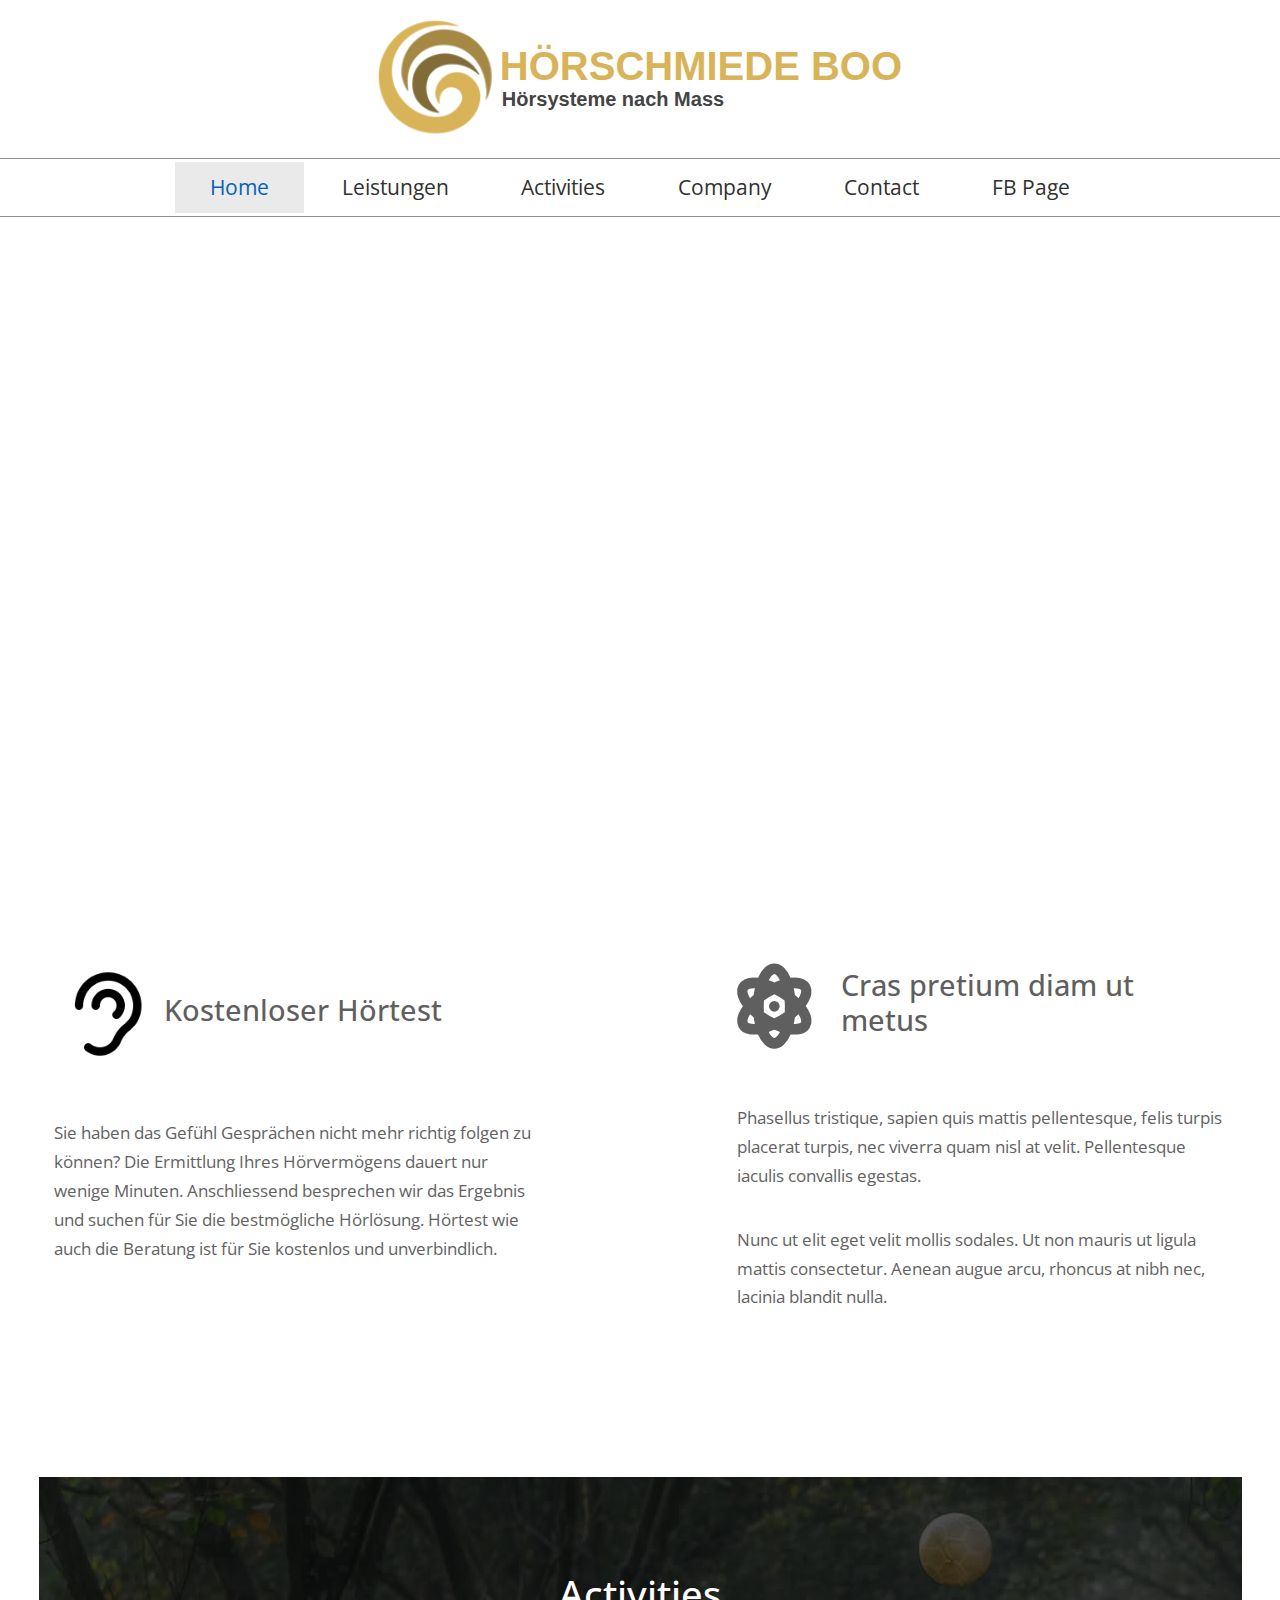
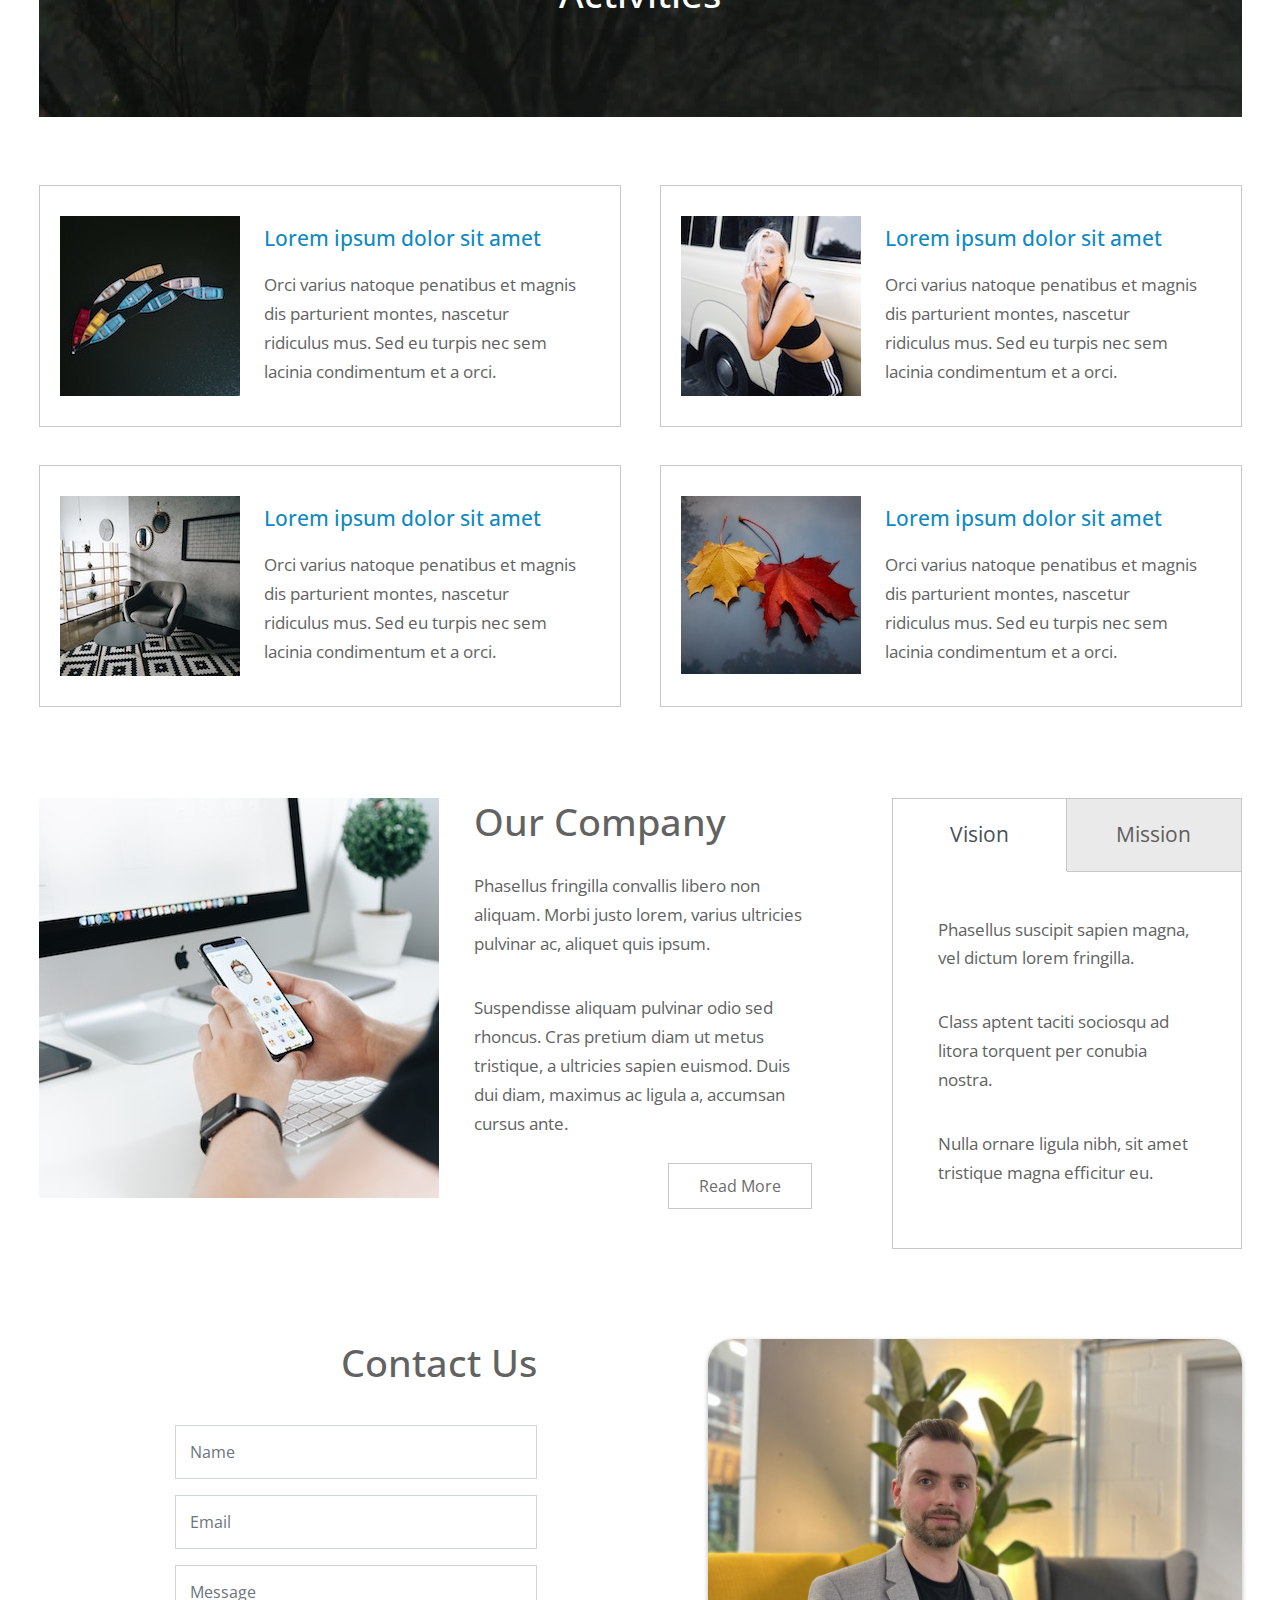
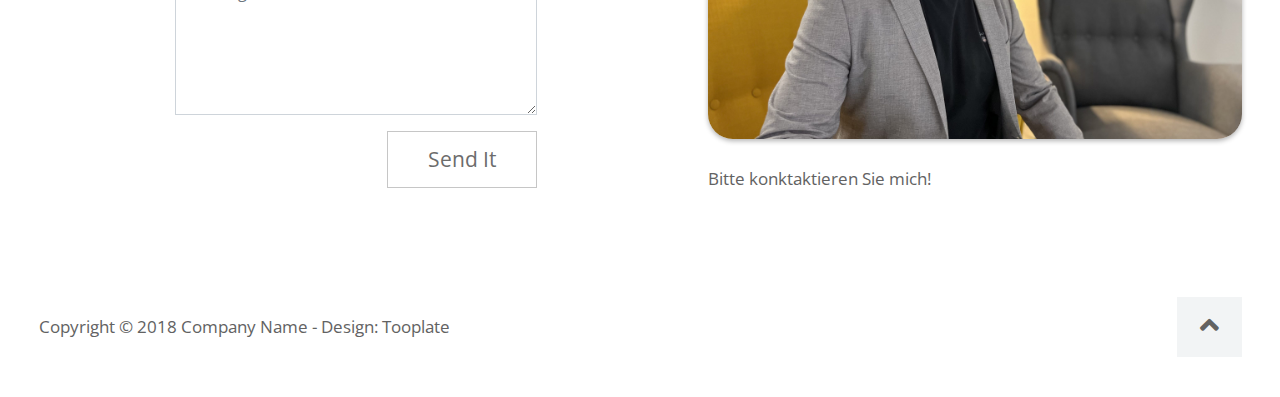
==== index.html @ 1d1621f4 "first commit" ====
<!DOCTYPE html>
<html lang="en">
  <head>
    <meta charset="UTF-8" />
    <meta name="viewport" content="width=device-width, initial-scale=1.0" />
    <meta http-equiv="X-UA-Compatible" content="ie=edge" />
    <title>Pro Line - Bootstrap v4.1.3 Template</title>
    <link
      rel="stylesheet"
      href="https://fonts.googleapis.com/css?family=Open+Sans:300,400,600"
    />
    <!-- https://fonts.google.com/specimen/Open+Sans -->
    <link rel="stylesheet" href="css/all.min.css" />
    <!-- https://fontawesome.com/ -->
    <link rel="stylesheet" href="css/bootstrap.min.css" />
    <!-- https://getbootstrap.com/ -->
    <link rel="stylesheet" href="css/tooplate-style.css" />
    <link rel="stylesheet" href="css/images.css">
    <link rel="stylesheet" href="css/main.css">
    <link rel="stylesheet" href="css/icons.css"> 
    <!--
Tooplate 2111 Pro Line
http://www.tooplate.com/view/2111-pro-line
-->
  </head>

  <body>
    <!-- page header -->
    <div class="container" id="home">
      <div class="col-12 text-center">
        <div class="tm-page-header">
          <img class="logo-picture" src="img/FooterUMini.png">          
          <div class="right-side-title">
            <h1 class="title-firma">HÖRSCHMIEDE BOO</h1>
            <h2 class="mass-text">Hörsysteme nach Mass</h2>
          </div>
        </div>
      </div>
    </div>
    <!-- navbar -->
    <div class="tm-nav-section">
      <div class="container">
        <div class="row">
          <div class="col-12">
            <nav class="navbar navbar-expand-md navbar-light">
              <button
                class="navbar-toggler"
                type="button"
                data-toggle="collapse"
                data-target="#tmMainNav"
                aria-controls="tmMainNav"
                aria-expanded="false"
                aria-label="Toggle navigation"
              >
                <span class="navbar-toggler-icon"></span>
              </button>

              <div class="collapse navbar-collapse" id="tmMainNav">
                <ul class="navbar-nav mx-auto tm-navbar-nav">
                  <li class="nav-item active">
                    <a class="nav-link" href="#home"
                      >Home <span class="sr-only">(current)</span></a
                    >
                  </li>
                  <li class="nav-item">
                    <a class="nav-link" href="#features">Leistungen</a>
                  </li>
                  <li class="nav-item">
                    <a class="nav-link" href="#activities">Activities</a>
                  </li>
                  <li class="nav-item">
                    <a class="nav-link" href="#company">Company</a>
                  </li>
                  <li class="nav-item">
                    <a class="nav-link" href="#contact">Contact</a>
                  </li>
                  <li class="nav-item">
                    <a class="nav-link external" href="https://www.facebook.com/templatemo">FB Page</a>
                  </li>
                </ul>
              </div>
            </nav>
          </div>
        </div>
      </div>
    </div>

    <!-- Video Banner -->
    <section class="tm-banner-section" id="tmVideoSection">
      <div class="container tm-banner-text-container">
        <div class="row">
          <div class="col-12">
            <header>
              <h2 class="tm-banner-title">Pro Line Video</h2>
              <p class="mx-auto tm-banner-subtitle">
                The video background has a parallax effect. This is fluid and
                full-width.
              </p>
            </header>
          </div>
        </div>
      </div>

      <!-- Video -->
      <video id="hero-vid" autoplay="" loop="" muted >
        <source class="video" src="videos/Video.mp4" type="video/mp4" />
        Your browser does not support the video tag.
      </video>
    </section>
    <!-- Features -->
    <div class="container tm-features-section" id="features">
      <div class="row tm-features-row">
        <section class="tm-feature-block">
          <header class="tm-feature-header">
            <img class="icon-tabler-ear" src="img/ear (1).png">
            <h3 class="tm-feature-h">Kostenloser Hörtest</h3>
          </header>
          <p>
            Sie haben das Gefühl Gesprächen nicht mehr richtig folgen zu können? 
            Die Ermittlung Ihres Hörvermögens dauert nur wenige Minuten. 
            Anschliessend besprechen wir das Ergebnis und suchen für Sie die bestmögliche Hörlösung. 
            Hörtest wie auch die Beratung ist für Sie kostenlos und unverbindlich.
          </p>
        </section>
        <section class="col-md-6 col-sm-12 tm-feature-block">
          <header class="tm-feature-header">
            <i class="fas fa-5x fa-atom tm-feature-icon"></i>
            <h3 class="tm-feature-h">Cras pretium diam ut metus</h3>
          </header>
          <p>
            Phasellus tristique, sapien quis mattis pellentesque, felis turpis
            placerat turpis, nec viverra quam nisl at velit. Pellentesque
            iaculis convallis egestas.
          </p>
          <p>
            Nunc ut elit eget velit mollis sodales. Ut non mauris ut ligula
            mattis consectetur. Aenean augue arcu, rhoncus at nibh nec, lacinia
            blandit nulla.
          </p>
        </section>
      </div>
    </div>

    <!-- Activities -->
    <div class="container" id="activities">
      <div class="row">
        <div class="col-12">
          <div class="tm-parallax">
            <header class="tm-parallax-header">
              <h2 class="">Activities</h2>
            </header>
          </div>
        </div>
      </div>
      <div class="row">
        <div class="col-lg-6">
          <div class="tm-activity-block">
            <div class="tm-activity-img-container">
              <img src="img/img-01.jpg" alt="Image" class="tm-activity-img" />
            </div>
            <div class="tm-activity-block-text">
              <h3 class="tm-text-blue">Lorem ipsum dolor sit amet</h3>
              <p>
                Orci varius natoque penatibus et magnis dis parturient montes,
                nascetur ridiculus mus. Sed eu turpis nec sem lacinia
                condimentum et a orci.
              </p>
            </div>
          </div>
        </div>
        <div class="col-lg-6">
          <div class="tm-activity-block mr-lg-0 ml-lg-auto">
            <div class="tm-activity-img-container">
              <img src="img/img-02.jpg" alt="Image" class="tm-activity-img" />
            </div>
            <div class="tm-activity-block-text">
              <h3 class="tm-text-blue">Lorem ipsum dolor sit amet</h3>
              <p>
                Orci varius natoque penatibus et magnis dis parturient montes,
                nascetur ridiculus mus. Sed eu turpis nec sem lacinia
                condimentum et a orci.
              </p>
            </div>
          </div>
        </div>
        <div class="col-lg-6">
          <div class="tm-activity-block">
            <div class="tm-activity-img-container">
              <img src="img/img-03.jpg" alt="Image" class="tm-activity-img" />
            </div>
            <div class="tm-activity-block-text">
              <h3 class="tm-text-blue">Lorem ipsum dolor sit amet</h3>
              <p>
                Orci varius natoque penatibus et magnis dis parturient montes,
                nascetur ridiculus mus. Sed eu turpis nec sem lacinia
                condimentum et a orci.
              </p>
            </div>
          </div>
        </div>
        <div class="col-lg-6">
          <div class="tm-activity-block mr-lg-0 ml-lg-auto">
            <div class="tm-activity-img-container">
              <img src="img/img-04.jpg" alt="Image" class="tm-activity-img" />
            </div>
            <div class="tm-activity-block-text">
              <h3 class="tm-text-blue">Lorem ipsum dolor sit amet</h3>
              <p>
                Orci varius natoque penatibus et magnis dis parturient montes,
                nascetur ridiculus mus. Sed eu turpis nec sem lacinia
                condimentum et a orci.
              </p>
            </div>
          </div>
        </div>
      </div>
    </div>

    <section class="container tm-company-section" id="company">
      <div class="row">
        <div class="col-xl-9 col-lg-8 col-md-12 tm-company-left">
          <div class="tm-company-about">
            <div class="tm-company-img-container">
              <img src="img/img-05.jpg" alt="Image" />
            </div>
            <div class="tm-company-about-text">
              <header>
                <h2 class="tm-company-about-header">Our Company</h2>
              </header>
              <p>
                Phasellus fringilla convallis libero non aliquam. Morbi justo
                lorem, varius ultricies pulvinar ac, aliquet quis ipsum.
              </p>
              <p class="mb-4">
                Suspendisse aliquam pulvinar odio sed rhoncus. Cras pretium diam
                ut metus tristique, a ultricies sapien euismod. Duis dui diam,
                maximus ac ligula a, accumsan cursus ante.
              </p>
              <a href="#" class="btn tm-btn tm-float-right">Read More</a>
            </div>
          </div>
        </div>
        <div
          class="col-xl-9 col-lg-4 col-md-12 tm-company-right  ml-lg-auto mr-lg-0"
        >
          <div class="tm-company-right-inner">
            <ul class="nav nav-tabs" id="tmCompanyTab" role="tablist">
              <li class="nav-item">
                <a
                  class="nav-link tm-nav-link-border-right active"
                  id="vision-tab"
                  data-toggle="tab"
                  href="#vision"
                  role="tab"
                  aria-controls="vision"
                  aria-selected="true"
                  >Vision</a
                >
              </li>
              <li class="nav-item">
                <a
                  class="nav-link tm-no-border-right"
                  id="mission-tab"
                  data-toggle="tab"
                  href="#mission"
                  role="tab"
                  aria-controls="mission"
                  aria-selected="false"
                  >Mission</a
                >
              </li>
            </ul>
            <div class="tab-content" id="tmTabContent">
              <div
                class="tab-pane fade show active"
                id="vision"
                role="tabpanel"
                aria-labelledby="vision-tab"
              >
                <p>
                  Phasellus suscipit sapien magna, vel dictum lorem fringilla.
                </p>
                <p>
                  Class aptent taciti sociosqu ad litora torquent per conubia
                  nostra.
                </p>
                <p>
                  Nulla ornare ligula nibh, sit amet tristique magna efficitur
                  eu.
                </p>
              </div>
              <div
                class="tab-pane fade"
                id="mission"
                role="tabpanel"
                aria-labelledby="mission-tab"
              >
                <p>
                  Class aptent taciti sociosqu ad litora torquent per conubia
                  nostra.
                </p>
                <p>
                  Nulla ornare ligula nibh, sit amet tristique magna efficitur
                  eu.
                </p>
                <p>
                  Phasellus suscipit sapien magna, vel dictum lorem fringilla.
                </p>
              </div>
            </div>
          </div>
        </div>
      </div>
    </section>
    <!-- Contact -->
    <section class="container tm-contact-section" id="contact">
      <div class="row">
        <div class="col-xl-5 col-lg-6 col-md-12 tm-contact-left">
          <div class="tm-contact-form-container ml-auto mr-0">
            <header>
              <h2 class="tm-contact-header">Contact Us</h2>
            </header>
            <form action="https://formsubmit.co/info@hoerschmiede-boo.ch" class="tm-contact-form" method="POST">
              <div class="form-group">
                <input
                  type="text"
                  id="contact_name"
                  name="contact_name"
                  class="form-control"
                  placeholder="Name"
                  required
                />
              </div>
              <div class="form-group">
                <input
                  type="email"
                  id="contact_email"
                  name="contact_email"
                  class="form-control"
                  placeholder="Email"
                  required
                />
              </div>
              <div class="form-group">
                <textarea
                  rows="5"
                  id="contact_message"
                  name="contact_message"
                  class="form-control"
                  placeholder="Message"
                  required
                ></textarea>
              </div>
              <div class="tm-text-right">
                <button type="submit" class="btn tm-btn tm-btn-big">
                  Send It
                </button>
              </div>
            </form>
          </div>
        </div>
        <div class="col-xl-7 col-lg-6 col-md-12 tm-contact-right">
          <div class="tm-contact-figure-block">
            <figure class="d-inline-block">
              <img src="img/daniel-boo.jpg" alt="Image" class="img-fluid" />
              <figcaption class="tm-contact-figcaption">
                Bitte konktaktieren Sie mich!
              </figcaption>
            </figure>
          </div>
        </div>
      </div>
    </section>
    <footer class="container tm-footer">
      <div class="row tm-footer-row">
        <p class="col-md-10 col-sm-12 mb-0">
          Copyright &copy; 2018 Company Name - Design:
          <a rel="nofollow" href="https://www.facebook.com/tooplate" class="tm-footer-link">Tooplate</a>
        </p>
        <div class="col-md-2 col-sm-12 scrolltop">
          <div class="scroll icon"><i class="fa fa-4x fa-angle-up"></i></div>
        </div>
      </div>
    </footer>

    <script src="js/jquery-1.9.1.min.js"></script>
    <!-- Single Page Nav plugin works with this version of jQuery -->
    <script src="js/jquery.singlePageNav.min.js"></script>
    <script src="js/bootstrap.min.js"></script>
    <script>
      /**
       * detect IE
       * returns version of IE or false, if browser is not Internet Explorer
       */
      function detectIE() {
        var ua = window.navigator.userAgent;

        var msie = ua.indexOf("MSIE ");
        if (msie > 0) {
          // IE 10 or older => return version number
          return parseInt(ua.substring(msie + 5, ua.indexOf(".", msie)), 10);
        }

        var trident = ua.indexOf("Trident/");
        if (trident > 0) {
          // IE 11 => return version number
          var rv = ua.indexOf("rv:");
          return parseInt(ua.substring(rv + 3, ua.indexOf(".", rv)), 10);
        }

        // var edge = ua.indexOf('Edge/');
        // if (edge > 0) {
        //     // Edge (IE 12+) => return version number
        //     return parseInt(ua.substring(edge + 5, ua.indexOf('.', edge)), 10);
        // }

        // other browser
        return false;
      }

      function setVideoHeight() {
        const videoRatio = 1920 / 1080;
        const minVideoWidth = 400 * videoRatio;
        let secWidth = 0,
          secHeight = 0;

        secWidth = videoSec.width();
        secHeight = videoSec.height();

        secHeight = secWidth / 2.13;

        if (secHeight > 600) {
          secHeight = 600;
        } else if (secHeight < 400) {
          secHeight = 400;
        }

        if (secWidth > minVideoWidth) {
          $("video").width(secWidth);
        } else {
          $("video").width(minVideoWidth);
        }

        videoSec.height(secHeight);
      }

      // Parallax function
      // https://codepen.io/roborich/pen/wpAsm
      var background_image_parallax = function($object, multiplier) {
        multiplier = typeof multiplier !== "undefined" ? multiplier : 0.5;
        multiplier = 1 - multiplier;
        var $doc = $(document);
        $object.css({ "background-attatchment": "fixed" });
        $(window).scroll(function() {
          var from_top = $doc.scrollTop(),
            bg_css = "center " + multiplier * from_top + "px";
          $object.css({ "background-position": bg_css });
        });
      };

      $(window).scroll(function() {
        if ($(this).scrollTop() > 50) {
          $(".scrolltop:hidden")
            .stop(true, true)
            .fadeIn();
        } else {
          $(".scrolltop")
            .stop(true, true)
            .fadeOut();
        }

        // Make sticky header
        if ($(this).scrollTop() > 158) {
          $(".tm-nav-section").addClass("sticky");
        } else {
          $(".tm-nav-section").removeClass("sticky");
        }
      });

      let videoSec;

      $(function() {
        if (detectIE()) {
          alert(
            "Please use the latest version of Edge, Chrome, or Firefox for best browsing experience."
          );
        }

        const mainNav = $("#tmMainNav");
        mainNav.singlePageNav({
          filter: ":not(.external)",
          offset: $(".tm-nav-section").outerHeight(),
          updateHash: true,
          beforeStart: function() {
            mainNav.removeClass("show");
          }
        });

        videoSec = $("#tmVideoSection");

        // Adjust height of video when window is resized
        $(window).resize(function() {
          setVideoHeight();
        });

        setVideoHeight();

        $(window).on("load scroll resize", function() {
          var scrolled = $(this).scrollTop();
          var vidHeight = $("#hero-vid").height();
          var offset = vidHeight * 0.6;
          var scrollSpeed = 0.25;
          var windowWidth = window.innerWidth;

          if (windowWidth < 768) {
            scrollSpeed = 0.1;
            offset = vidHeight * 0.5;
          }

          $("#hero-vid").css(
            "transform",
            "translate3d(-50%, " + -(offset + scrolled * scrollSpeed) + "px, 0)"
          ); // parallax (25% scroll rate)
        });

        // Parallax image background
        background_image_parallax($(".tm-parallax"), 0.4);

        // Back to top
        $(".scroll").click(function() {
          $("html,body").animate(
            { scrollTop: $("#home").offset().top },
            "1000"
          );
          return false;
        });
      });
    </script>
  </body>
</html>
---- css/all.min.css ----
/*!
 * Font Awesome Free 5.3.1 by @fontawesome - https://fontawesome.com
 * License - https://fontawesome.com/license/free (Icons: CC BY 4.0, Fonts: SIL OFL 1.1, Code: MIT License)
 */
.fa,.fab,.fal,.far,.fas{-moz-osx-font-smoothing:grayscale;-webkit-font-smoothing:antialiased;display:inline-block;font-style:normal;font-variant:normal;text-rendering:auto;line-height:1}.fa-lg{font-size:1.33333em;line-height:.75em;vertical-align:-.0667em}.fa-xs{font-size:.75em}.fa-sm{font-size:.875em}.fa-1x{font-size:1em}.fa-2x{font-size:2em}.fa-3x{font-size:3em}.fa-4x{font-size:4em}.fa-5x{font-size:5em}.fa-6x{font-size:6em}.fa-7x{font-size:7em}.fa-8x{font-size:8em}.fa-9x{font-size:9em}.fa-10x{font-size:10em}.fa-fw{text-align:center;width:1.25em}.fa-ul{list-style-type:none;margin-left:2.5em;padding-left:0}.fa-ul>li{position:relative}.fa-li{left:-2em;position:absolute;text-align:center;width:2em;line-height:inherit}.fa-border{border:.08em solid #eee;border-radius:.1em;padding:.2em .25em .15em}.fa-pull-left{float:left}.fa-pull-right{float:right}.fa.fa-pull-left,.fab.fa-pull-left,.fal.fa-pull-left,.far.fa-pull-left,.fas.fa-pull-left{margin-right:.3em}.fa.fa-pull-right,.fab.fa-pull-right,.fal.fa-pull-right,.far.fa-pull-right,.fas.fa-pull-right{margin-left:.3em}.fa-spin{animation:fa-spin 2s infinite linear}.fa-pulse{animation:fa-spin 1s infinite steps(8)}@keyframes fa-spin{0%{transform:rotate(0deg)}to{transform:rotate(1turn)}}.fa-rotate-90{-ms-filter:"progid:DXImageTransform.Microsoft.BasicImage(rotation=1)";transform:rotate(90deg)}.fa-rotate-180{-ms-filter:"progid:DXImageTransform.Microsoft.BasicImage(rotation=2)";transform:rotate(180deg)}.fa-rotate-270{-ms-filter:"progid:DXImageTransform.Microsoft.BasicImage(rotation=3)";transform:rotate(270deg)}.fa-flip-horizontal{-ms-filter:"progid:DXImageTransform.Microsoft.BasicImage(rotation=0, mirror=1)";transform:scaleX(-1)}.fa-flip-vertical{transform:scaleY(-1)}.fa-flip-horizontal.fa-flip-vertical,.fa-flip-vertical{-ms-filter:"progid:DXImageTransform.Microsoft.BasicImage(rotation=2, mirror=1)"}.fa-flip-horizontal.fa-flip-vertical{transform:scale(-1)}:root .fa-flip-horizontal,:root .fa-flip-vertical,:root .fa-rotate-90,:root .fa-rotate-180,:root .fa-rotate-270{-webkit-filter:none;filter:none}.fa-stack{display:inline-block;height:2em;line-height:2em;position:relative;vertical-align:middle;width:2em}.fa-stack-1x,.fa-stack-2x{left:0;position:absolute;text-align:center;width:100%}.fa-stack-1x{line-height:inherit}.fa-stack-2x{font-size:2em}.fa-inverse{color:#fff}.fa-500px:before{content:"\f26e"}.fa-accessible-icon:before{content:"\f368"}.fa-accusoft:before{content:"\f369"}.fa-ad:before{content:"\f641"}.fa-address-book:before{content:"\f2b9"}.fa-address-card:before{content:"\f2bb"}.fa-adjust:before{content:"\f042"}.fa-adn:before{content:"\f170"}.fa-adversal:before{content:"\f36a"}.fa-affiliatetheme:before{content:"\f36b"}.fa-air-freshener:before{content:"\f5d0"}.fa-algolia:before{content:"\f36c"}.fa-align-center:before{content:"\f037"}.fa-align-justify:before{content:"\f039"}.fa-align-left:before{content:"\f036"}.fa-align-right:before{content:"\f038"}.fa-alipay:before{content:"\f642"}.fa-allergies:before{content:"\f461"}.fa-amazon:before{content:"\f270"}.fa-amazon-pay:before{content:"\f42c"}.fa-ambulance:before{content:"\f0f9"}.fa-american-sign-language-interpreting:before{content:"\f2a3"}.fa-amilia:before{content:"\f36d"}.fa-anchor:before{content:"\f13d"}.fa-android:before{content:"\f17b"}.fa-angellist:before{content:"\f209"}.fa-angle-double-down:before{content:"\f103"}.fa-angle-double-left:before{content:"\f100"}.fa-angle-double-right:before{content:"\f101"}.fa-angle-double-up:before{content:"\f102"}.fa-angle-down:before{content:"\f107"}.fa-angle-left:before{content:"\f104"}.fa-angle-right:before{content:"\f105"}.fa-angle-up:before{content:"\f106"}.fa-angry:before{content:"\f556"}.fa-angrycreative:before{content:"\f36e"}.fa-angular:before{content:"\f420"}.fa-ankh:before{content:"\f644"}.fa-app-store:before{content:"\f36f"}.fa-app-store-ios:before{content:"\f370"}.fa-apper:before{content:"\f371"}.fa-apple:before{content:"\f179"}.fa-apple-alt:before{content:"\f5d1"}.fa-apple-pay:before{content:"\f415"}.fa-archive:before{content:"\f187"}.fa-archway:before{content:"\f557"}.fa-arrow-alt-circle-down:before{content:"\f358"}.fa-arrow-alt-circle-left:before{content:"\f359"}.fa-arrow-alt-circle-right:before{content:"\f35a"}.fa-arrow-alt-circle-up:before{content:"\f35b"}.fa-arrow-circle-down:before{content:"\f0ab"}.fa-arrow-circle-left:before{content:"\f0a8"}.fa-arrow-circle-right:before{content:"\f0a9"}.fa-arrow-circle-up:before{content:"\f0aa"}.fa-arrow-down:before{content:"\f063"}.fa-arrow-left:before{content:"\f060"}.fa-arrow-right:before{content:"\f061"}.fa-arrow-up:before{content:"\f062"}.fa-arrows-alt:before{content:"\f0b2"}.fa-arrows-alt-h:before{content:"\f337"}.fa-arrows-alt-v:before{content:"\f338"}.fa-assistive-listening-systems:before{content:"\f2a2"}.fa-asterisk:before{content:"\f069"}.fa-asymmetrik:before{content:"\f372"}.fa-at:before{content:"\f1fa"}.fa-atlas:before{content:"\f558"}.fa-atom:before{content:"\f5d2"}.fa-audible:before{content:"\f373"}.fa-audio-description:before{content:"\f29e"}.fa-autoprefixer:before{content:"\f41c"}.fa-avianex:before{content:"\f374"}.fa-aviato:before{content:"\f421"}.fa-award:before{content:"\f559"}.fa-aws:before{content:"\f375"}.fa-backspace:before{content:"\f55a"}.fa-backward:before{content:"\f04a"}.fa-balance-scale:before{content:"\f24e"}.fa-ban:before{content:"\f05e"}.fa-band-aid:before{content:"\f462"}.fa-bandcamp:before{content:"\f2d5"}.fa-barcode:before{content:"\f02a"}.fa-bars:before{content:"\f0c9"}.fa-baseball-ball:before{content:"\f433"}.fa-basketball-ball:before{content:"\f434"}.fa-bath:before{content:"\f2cd"}.fa-battery-empty:before{content:"\f244"}.fa-battery-full:before{content:"\f240"}.fa-battery-half:before{content:"\f242"}.fa-battery-quarter:before{content:"\f243"}.fa-battery-three-quarters:before{content:"\f241"}.fa-bed:before{content:"\f236"}.fa-beer:before{content:"\f0fc"}.fa-behance:before{content:"\f1b4"}.fa-behance-square:before{content:"\f1b5"}.fa-bell:before{content:"\f0f3"}.fa-bell-slash:before{content:"\f1f6"}.fa-bezier-curve:before{content:"\f55b"}.fa-bible:before{content:"\f647"}.fa-bicycle:before{content:"\f206"}.fa-bimobject:before{content:"\f378"}.fa-binoculars:before{content:"\f1e5"}.fa-birthday-cake:before{content:"\f1fd"}.fa-bitbucket:before{content:"\f171"}.fa-bitcoin:before{content:"\f379"}.fa-bity:before{content:"\f37a"}.fa-black-tie:before{content:"\f27e"}.fa-blackberry:before{content:"\f37b"}.fa-blender:before{content:"\f517"}.fa-blind:before{content:"\f29d"}.fa-blogger:before{content:"\f37c"}.fa-blogger-b:before{content:"\f37d"}.fa-bluetooth:before{content:"\f293"}.fa-bluetooth-b:before{content:"\f294"}.fa-bold:before{content:"\f032"}.fa-bolt:before{content:"\f0e7"}.fa-bomb:before{content:"\f1e2"}.fa-bone:before{content:"\f5d7"}.fa-bong:before{content:"\f55c"}.fa-book:before{content:"\f02d"}.fa-book-open:before{content:"\f518"}.fa-book-reader:before{content:"\f5da"}.fa-bookmark:before{content:"\f02e"}.fa-bowling-ball:before{content:"\f436"}.fa-box:before{content:"\f466"}.fa-box-open:before{content:"\f49e"}.fa-boxes:before{content:"\f468"}.fa-braille:before{content:"\f2a1"}.fa-brain:before{content:"\f5dc"}.fa-briefcase:before{content:"\f0b1"}.fa-briefcase-medical:before{content:"\f469"}.fa-broadcast-tower:before{content:"\f519"}.fa-broom:before{content:"\f51a"}.fa-brush:before{content:"\f55d"}.fa-btc:before{content:"\f15a"}.fa-bug:before{content:"\f188"}.fa-building:before{content:"\f1ad"}.fa-bullhorn:before{content:"\f0a1"}.fa-bullseye:before{content:"\f140"}.fa-burn:before{content:"\f46a"}.fa-buromobelexperte:before{content:"\f37f"}.fa-bus:before{content:"\f207"}.fa-bus-alt:before{content:"\f55e"}.fa-business-time:before{content:"\f64a"}.fa-buysellads:before{content:"\f20d"}.fa-calculator:before{content:"\f1ec"}.fa-calendar:before{content:"\f133"}.fa-calendar-alt:before{content:"\f073"}.fa-calendar-check:before{content:"\f274"}.fa-calendar-minus:before{content:"\f272"}.fa-calendar-plus:before{content:"\f271"}.fa-calendar-times:before{content:"\f273"}.fa-camera:before{content:"\f030"}.fa-camera-retro:before{content:"\f083"}.fa-cannabis:before{content:"\f55f"}.fa-capsules:before{content:"\f46b"}.fa-car:before{content:"\f1b9"}.fa-car-alt:before{content:"\f5de"}.fa-car-battery:before{content:"\f5df"}.fa-car-crash:before{content:"\f5e1"}.fa-car-side:before{content:"\f5e4"}.fa-caret-down:before{content:"\f0d7"}.fa-caret-left:before{content:"\f0d9"}.fa-caret-right:before{content:"\f0da"}.fa-caret-square-down:before{content:"\f150"}.fa-caret-square-left:before{content:"\f191"}.fa-caret-square-right:before{content:"\f152"}.fa-caret-square-up:before{content:"\f151"}.fa-caret-up:before{content:"\f0d8"}.fa-cart-arrow-down:before{content:"\f218"}.fa-cart-plus:before{content:"\f217"}.fa-cc-amazon-pay:before{content:"\f42d"}.fa-cc-amex:before{content:"\f1f3"}.fa-cc-apple-pay:before{content:"\f416"}.fa-cc-diners-club:before{content:"\f24c"}.fa-cc-discover:before{content:"\f1f2"}.fa-cc-jcb:before{content:"\f24b"}.fa-cc-mastercard:before{content:"\f1f1"}.fa-cc-paypal:before{content:"\f1f4"}.fa-cc-stripe:before{content:"\f1f5"}.fa-cc-visa:before{content:"\f1f0"}.fa-centercode:before{content:"\f380"}.fa-certificate:before{content:"\f0a3"}.fa-chalkboard:before{content:"\f51b"}.fa-chalkboard-teacher:before{content:"\f51c"}.fa-charging-station:before{content:"\f5e7"}.fa-chart-area:before{content:"\f1fe"}.fa-chart-bar:before{content:"\f080"}.fa-chart-line:before{content:"\f201"}.fa-chart-pie:before{content:"\f200"}.fa-check:before{content:"\f00c"}.fa-check-circle:before{content:"\f058"}.fa-check-double:before{content:"\f560"}.fa-check-square:before{content:"\f14a"}.fa-chess:before{content:"\f439"}.fa-chess-bishop:before{content:"\f43a"}.fa-chess-board:before{content:"\f43c"}.fa-chess-king:before{content:"\f43f"}.fa-chess-knight:before{content:"\f441"}.fa-chess-pawn:before{content:"\f443"}.fa-chess-queen:before{content:"\f445"}.fa-chess-rook:before{content:"\f447"}.fa-chevron-circle-down:before{content:"\f13a"}.fa-chevron-circle-left:before{content:"\f137"}.fa-chevron-circle-right:before{content:"\f138"}.fa-chevron-circle-up:before{content:"\f139"}.fa-chevron-down:before{content:"\f078"}.fa-chevron-left:before{content:"\f053"}.fa-chevron-right:before{content:"\f054"}.fa-chevron-up:before{content:"\f077"}.fa-child:before{content:"\f1ae"}.fa-chrome:before{content:"\f268"}.fa-church:before{content:"\f51d"}.fa-circle:before{content:"\f111"}.fa-circle-notch:before{content:"\f1ce"}.fa-city:before{content:"\f64f"}.fa-clipboard:before{content:"\f328"}.fa-clipboard-check:before{content:"\f46c"}.fa-clipboard-list:before{content:"\f46d"}.fa-clock:before{content:"\f017"}.fa-clone:before{content:"\f24d"}.fa-closed-captioning:before{content:"\f20a"}.fa-cloud:before{content:"\f0c2"}.fa-cloud-download-alt:before{content:"\f381"}.fa-cloud-upload-alt:before{content:"\f382"}.fa-cloudscale:before{content:"\f383"}.fa-cloudsmith:before{content:"\f384"}.fa-cloudversify:before{content:"\f385"}.fa-cocktail:before{content:"\f561"}.fa-code:before{content:"\f121"}.fa-code-branch:before{content:"\f126"}.fa-codepen:before{content:"\f1cb"}.fa-codiepie:before{content:"\f284"}.fa-coffee:before{content:"\f0f4"}.fa-cog:before{content:"\f013"}.fa-cogs:before{content:"\f085"}.fa-coins:before{content:"\f51e"}.fa-columns:before{content:"\f0db"}.fa-comment:before{content:"\f075"}.fa-comment-alt:before{content:"\f27a"}.fa-comment-dollar:before{content:"\f651"}.fa-comment-dots:before{content:"\f4ad"}.fa-comment-slash:before{content:"\f4b3"}.fa-comments:before{content:"\f086"}.fa-comments-dollar:before{content:"\f653"}.fa-compact-disc:before{content:"\f51f"}.fa-compass:before{content:"\f14e"}.fa-compress:before{content:"\f066"}.fa-concierge-bell:before{content:"\f562"}.fa-connectdevelop:before{content:"\f20e"}.fa-contao:before{content:"\f26d"}.fa-cookie:before{content:"\f563"}.fa-cookie-bite:before{content:"\f564"}.fa-copy:before{content:"\f0c5"}.fa-copyright:before{content:"\f1f9"}.fa-couch:before{content:"\f4b8"}.fa-cpanel:before{content:"\f388"}.fa-creative-commons:before{content:"\f25e"}.fa-creative-commons-by:before{content:"\f4e7"}.fa-creative-commons-nc:before{content:"\f4e8"}.fa-creative-commons-nc-eu:before{content:"\f4e9"}.fa-creative-commons-nc-jp:before{content:"\f4ea"}.fa-creative-commons-nd:before{content:"\f4eb"}.fa-creative-commons-pd:before{content:"\f4ec"}.fa-creative-commons-pd-alt:before{content:"\f4ed"}.fa-creative-commons-remix:before{content:"\f4ee"}.fa-creative-commons-sa:before{content:"\f4ef"}.fa-creative-commons-sampling:before{content:"\f4f0"}.fa-creative-commons-sampling-plus:before{content:"\f4f1"}.fa-creative-commons-share:before{content:"\f4f2"}.fa-credit-card:before{content:"\f09d"}.fa-crop:before{content:"\f125"}.fa-crop-alt:before{content:"\f565"}.fa-cross:before{content:"\f654"}.fa-crosshairs:before{content:"\f05b"}.fa-crow:before{content:"\f520"}.fa-crown:before{content:"\f521"}.fa-css3:before{content:"\f13c"}.fa-css3-alt:before{content:"\f38b"}.fa-cube:before{content:"\f1b2"}.fa-cubes:before{content:"\f1b3"}.fa-cut:before{content:"\f0c4"}.fa-cuttlefish:before{content:"\f38c"}.fa-d-and-d:before{content:"\f38d"}.fa-dashcube:before{content:"\f210"}.fa-database:before{content:"\f1c0"}.fa-deaf:before{content:"\f2a4"}.fa-delicious:before{content:"\f1a5"}.fa-deploydog:before{content:"\f38e"}.fa-deskpro:before{content:"\f38f"}.fa-desktop:before{content:"\f108"}.fa-deviantart:before{content:"\f1bd"}.fa-dharmachakra:before{content:"\f655"}.fa-diagnoses:before{content:"\f470"}.fa-dice:before{content:"\f522"}.fa-dice-five:before{content:"\f523"}.fa-dice-four:before{content:"\f524"}.fa-dice-one:before{content:"\f525"}.fa-dice-six:before{content:"\f526"}.fa-dice-three:before{content:"\f527"}.fa-dice-two:before{content:"\f528"}.fa-digg:before{content:"\f1a6"}.fa-digital-ocean:before{content:"\f391"}.fa-digital-tachograph:before{content:"\f566"}.fa-directions:before{content:"\f5eb"}.fa-discord:before{content:"\f392"}.fa-discourse:before{content:"\f393"}.fa-divide:before{content:"\f529"}.fa-dizzy:before{content:"\f567"}.fa-dna:before{content:"\f471"}.fa-dochub:before{content:"\f394"}.fa-docker:before{content:"\f395"}.fa-dollar-sign:before{content:"\f155"}.fa-dolly:before{content:"\f472"}.fa-dolly-flatbed:before{content:"\f474"}.fa-donate:before{content:"\f4b9"}.fa-door-closed:before{content:"\f52a"}.fa-door-open:before{content:"\f52b"}.fa-dot-circle:before{content:"\f192"}.fa-dove:before{content:"\f4ba"}.fa-download:before{content:"\f019"}.fa-draft2digital:before{content:"\f396"}.fa-drafting-compass:before{content:"\f568"}.fa-draw-polygon:before{content:"\f5ee"}.fa-dribbble:before{content:"\f17d"}.fa-dribbble-square:before{content:"\f397"}.fa-dropbox:before{content:"\f16b"}.fa-drum:before{content:"\f569"}.fa-drum-steelpan:before{content:"\f56a"}.fa-drupal:before{content:"\f1a9"}.fa-dumbbell:before{content:"\f44b"}.fa-dyalog:before{content:"\f399"}.fa-earlybirds:before{content:"\f39a"}.fa-ebay:before{content:"\f4f4"}.fa-edge:before{content:"\f282"}.fa-edit:before{content:"\f044"}.fa-eject:before{content:"\f052"}.fa-elementor:before{content:"\f430"}.fa-ellipsis-h:before{content:"\f141"}.fa-ellipsis-v:before{content:"\f142"}.fa-ello:before{content:"\f5f1"}.fa-ember:before{content:"\f423"}.fa-empire:before{content:"\f1d1"}.fa-envelope:before{content:"\f0e0"}.fa-envelope-open:before{content:"\f2b6"}.fa-envelope-open-text:before{content:"\f658"}.fa-envelope-square:before{content:"\f199"}.fa-envira:before{content:"\f299"}.fa-equals:before{content:"\f52c"}.fa-eraser:before{content:"\f12d"}.fa-erlang:before{content:"\f39d"}.fa-ethereum:before{content:"\f42e"}.fa-etsy:before{content:"\f2d7"}.fa-euro-sign:before{content:"\f153"}.fa-exchange-alt:before{content:"\f362"}.fa-exclamation:before{content:"\f12a"}.fa-exclamation-circle:before{content:"\f06a"}.fa-exclamation-triangle:before{content:"\f071"}.fa-expand:before{content:"\f065"}.fa-expand-arrows-alt:before{content:"\f31e"}.fa-expeditedssl:before{content:"\f23e"}.fa-external-link-alt:before{content:"\f35d"}.fa-external-link-square-alt:before{content:"\f360"}.fa-eye:before{content:"\f06e"}.fa-eye-dropper:before{content:"\f1fb"}.fa-eye-slash:before{content:"\f070"}.fa-facebook:before{content:"\f09a"}.fa-facebook-f:before{content:"\f39e"}.fa-facebook-messenger:before{content:"\f39f"}.fa-facebook-square:before{content:"\f082"}.fa-fast-backward:before{content:"\f049"}.fa-fast-forward:before{content:"\f050"}.fa-fax:before{content:"\f1ac"}.fa-feather:before{content:"\f52d"}.fa-feather-alt:before{content:"\f56b"}.fa-female:before{content:"\f182"}.fa-fighter-jet:before{content:"\f0fb"}.fa-file:before{content:"\f15b"}.fa-file-alt:before{content:"\f15c"}.fa-file-archive:before{content:"\f1c6"}.fa-file-audio:before{content:"\f1c7"}.fa-file-code:before{content:"\f1c9"}.fa-file-contract:before{content:"\f56c"}.fa-file-download:before{content:"\f56d"}.fa-file-excel:before{content:"\f1c3"}.fa-file-export:before{content:"\f56e"}.fa-file-image:before{content:"\f1c5"}.fa-file-import:before{content:"\f56f"}.fa-file-invoice:before{content:"\f570"}.fa-file-invoice-dollar:before{content:"\f571"}.fa-file-medical:before{content:"\f477"}.fa-file-medical-alt:before{content:"\f478"}.fa-file-pdf:before{content:"\f1c1"}.fa-file-powerpoint:before{content:"\f1c4"}.fa-file-prescription:before{content:"\f572"}.fa-file-signature:before{content:"\f573"}.fa-file-upload:before{content:"\f574"}.fa-file-video:before{content:"\f1c8"}.fa-file-word:before{content:"\f1c2"}.fa-fill:before{content:"\f575"}.fa-fill-drip:before{content:"\f576"}.fa-film:before{content:"\f008"}.fa-filter:before{content:"\f0b0"}.fa-fingerprint:before{content:"\f577"}.fa-fire:before{content:"\f06d"}.fa-fire-extinguisher:before{content:"\f134"}.fa-firefox:before{content:"\f269"}.fa-first-aid:before{content:"\f479"}.fa-first-order:before{content:"\f2b0"}.fa-first-order-alt:before{content:"\f50a"}.fa-firstdraft:before{content:"\f3a1"}.fa-fish:before{content:"\f578"}.fa-flag:before{content:"\f024"}.fa-flag-checkered:before{content:"\f11e"}.fa-flask:before{content:"\f0c3"}.fa-flickr:before{content:"\f16e"}.fa-flipboard:before{content:"\f44d"}.fa-flushed:before{content:"\f579"}.fa-fly:before{content:"\f417"}.fa-folder:before{content:"\f07b"}.fa-folder-minus:before{content:"\f65d"}.fa-folder-open:before{content:"\f07c"}.fa-folder-plus:before{content:"\f65e"}.fa-font:before{content:"\f031"}.fa-font-awesome:before{content:"\f2b4"}.fa-font-awesome-alt:before{content:"\f35c"}.fa-font-awesome-flag:before{content:"\f425"}.fa-font-awesome-logo-full:before{content:"\f4e6"}.fa-fonticons:before{content:"\f280"}.fa-fonticons-fi:before{content:"\f3a2"}.fa-football-ball:before{content:"\f44e"}.fa-fort-awesome:before{content:"\f286"}.fa-fort-awesome-alt:before{content:"\f3a3"}.fa-forumbee:before{content:"\f211"}.fa-forward:before{content:"\f04e"}.fa-foursquare:before{content:"\f180"}.fa-free-code-camp:before{content:"\f2c5"}.fa-freebsd:before{content:"\f3a4"}.fa-frog:before{content:"\f52e"}.fa-frown:before{content:"\f119"}.fa-frown-open:before{content:"\f57a"}.fa-fulcrum:before{content:"\f50b"}.fa-funnel-dollar:before{content:"\f662"}.fa-futbol:before{content:"\f1e3"}.fa-galactic-republic:before{content:"\f50c"}.fa-galactic-senate:before{content:"\f50d"}.fa-gamepad:before{content:"\f11b"}.fa-gas-pump:before{content:"\f52f"}.fa-gavel:before{content:"\f0e3"}.fa-gem:before{content:"\f3a5"}.fa-genderless:before{content:"\f22d"}.fa-get-pocket:before{content:"\f265"}.fa-gg:before{content:"\f260"}.fa-gg-circle:before{content:"\f261"}.fa-gift:before{content:"\f06b"}.fa-git:before{content:"\f1d3"}.fa-git-square:before{content:"\f1d2"}.fa-github:before{content:"\f09b"}.fa-github-alt:before{content:"\f113"}.fa-github-square:before{content:"\f092"}.fa-gitkraken:before{content:"\f3a6"}.fa-gitlab:before{content:"\f296"}.fa-gitter:before{content:"\f426"}.fa-glass-martini:before{content:"\f000"}.fa-glass-martini-alt:before{content:"\f57b"}.fa-glasses:before{content:"\f530"}.fa-glide:before{content:"\f2a5"}.fa-glide-g:before{content:"\f2a6"}.fa-globe:before{content:"\f0ac"}.fa-globe-africa:before{content:"\f57c"}.fa-globe-americas:before{content:"\f57d"}.fa-globe-asia:before{content:"\f57e"}.fa-gofore:before{content:"\f3a7"}.fa-golf-ball:before{content:"\f450"}.fa-goodreads:before{content:"\f3a8"}.fa-goodreads-g:before{content:"\f3a9"}.fa-google:before{content:"\f1a0"}.fa-google-drive:before{content:"\f3aa"}.fa-google-play:before{content:"\f3ab"}.fa-google-plus:before{content:"\f2b3"}.fa-google-plus-g:before{content:"\f0d5"}.fa-google-plus-square:before{content:"\f0d4"}.fa-google-wallet:before{content:"\f1ee"}.fa-gopuram:before{content:"\f664"}.fa-graduation-cap:before{content:"\f19d"}.fa-gratipay:before{content:"\f184"}.fa-grav:before{content:"\f2d6"}.fa-greater-than:before{content:"\f531"}.fa-greater-than-equal:before{content:"\f532"}.fa-grimace:before{content:"\f57f"}.fa-grin:before{content:"\f580"}.fa-grin-alt:before{content:"\f581"}.fa-grin-beam:before{content:"\f582"}.fa-grin-beam-sweat:before{content:"\f583"}.fa-grin-hearts:before{content:"\f584"}.fa-grin-squint:before{content:"\f585"}.fa-grin-squint-tears:before{content:"\f586"}.fa-grin-stars:before{content:"\f587"}.fa-grin-tears:before{content:"\f588"}.fa-grin-tongue:before{content:"\f589"}.fa-grin-tongue-squint:before{content:"\f58a"}.fa-grin-tongue-wink:before{content:"\f58b"}.fa-grin-wink:before{content:"\f58c"}.fa-grip-horizontal:before{content:"\f58d"}.fa-grip-vertical:before{content:"\f58e"}.fa-gripfire:before{content:"\f3ac"}.fa-grunt:before{content:"\f3ad"}.fa-gulp:before{content:"\f3ae"}.fa-h-square:before{content:"\f0fd"}.fa-hacker-news:before{content:"\f1d4"}.fa-hacker-news-square:before{content:"\f3af"}.fa-hackerrank:before{content:"\f5f7"}.fa-hamsa:before{content:"\f665"}.fa-hand-holding:before{content:"\f4bd"}.fa-hand-holding-heart:before{content:"\f4be"}.fa-hand-holding-usd:before{content:"\f4c0"}.fa-hand-lizard:before{content:"\f258"}.fa-hand-paper:before{content:"\f256"}.fa-hand-peace:before{content:"\f25b"}.fa-hand-point-down:before{content:"\f0a7"}.fa-hand-point-left:before{content:"\f0a5"}.fa-hand-point-right:before{content:"\f0a4"}.fa-hand-point-up:before{content:"\f0a6"}.fa-hand-pointer:before{content:"\f25a"}.fa-hand-rock:before{content:"\f255"}.fa-hand-scissors:before{content:"\f257"}.fa-hand-spock:before{content:"\f259"}.fa-hands:before{content:"\f4c2"}.fa-hands-helping:before{content:"\f4c4"}.fa-handshake:before{content:"\f2b5"}.fa-hashtag:before{content:"\f292"}.fa-haykal:before{content:"\f666"}.fa-hdd:before{content:"\f0a0"}.fa-heading:before{content:"\f1dc"}.fa-headphones:before{content:"\f025"}.fa-headphones-alt:before{content:"\f58f"}.fa-headset:before{content:"\f590"}.fa-heart:before{content:"\f004"}.fa-heartbeat:before{content:"\f21e"}.fa-helicopter:before{content:"\f533"}.fa-highlighter:before{content:"\f591"}.fa-hips:before{content:"\f452"}.fa-hire-a-helper:before{content:"\f3b0"}.fa-history:before{content:"\f1da"}.fa-hockey-puck:before{content:"\f453"}.fa-home:before{content:"\f015"}.fa-hooli:before{content:"\f427"}.fa-hornbill:before{content:"\f592"}.fa-hospital:before{content:"\f0f8"}.fa-hospital-alt:before{content:"\f47d"}.fa-hospital-symbol:before{content:"\f47e"}.fa-hot-tub:before{content:"\f593"}.fa-hotel:before{content:"\f594"}.fa-hotjar:before{content:"\f3b1"}.fa-hourglass:before{content:"\f254"}.fa-hourglass-end:before{content:"\f253"}.fa-hourglass-half:before{content:"\f252"}.fa-hourglass-start:before{content:"\f251"}.fa-houzz:before{content:"\f27c"}.fa-html5:before{content:"\f13b"}.fa-hubspot:before{content:"\f3b2"}.fa-i-cursor:before{content:"\f246"}.fa-id-badge:before{content:"\f2c1"}.fa-id-card:before{content:"\f2c2"}.fa-id-card-alt:before{content:"\f47f"}.fa-image:before{content:"\f03e"}.fa-images:before{content:"\f302"}.fa-imdb:before{content:"\f2d8"}.fa-inbox:before{content:"\f01c"}.fa-indent:before{content:"\f03c"}.fa-industry:before{content:"\f275"}.fa-infinity:before{content:"\f534"}.fa-info:before{content:"\f129"}.fa-info-circle:before{content:"\f05a"}.fa-instagram:before{content:"\f16d"}.fa-internet-explorer:before{content:"\f26b"}.fa-ioxhost:before{content:"\f208"}.fa-italic:before{content:"\f033"}.fa-itunes:before{content:"\f3b4"}.fa-itunes-note:before{content:"\f3b5"}.fa-java:before{content:"\f4e4"}.fa-jedi:before{content:"\f669"}.fa-jedi-order:before{content:"\f50e"}.fa-jenkins:before{content:"\f3b6"}.fa-joget:before{content:"\f3b7"}.fa-joint:before{content:"\f595"}.fa-joomla:before{content:"\f1aa"}.fa-journal-whills:before{content:"\f66a"}.fa-js:before{content:"\f3b8"}.fa-js-square:before{content:"\f3b9"}.fa-jsfiddle:before{content:"\f1cc"}.fa-kaaba:before{content:"\f66b"}.fa-kaggle:before{content:"\f5fa"}.fa-key:before{content:"\f084"}.fa-keybase:before{content:"\f4f5"}.fa-keyboard:before{content:"\f11c"}.fa-keycdn:before{content:"\f3ba"}.fa-khanda:before{content:"\f66d"}.fa-kickstarter:before{content:"\f3bb"}.fa-kickstarter-k:before{content:"\f3bc"}.fa-kiss:before{content:"\f596"}.fa-kiss-beam:before{content:"\f597"}.fa-kiss-wink-heart:before{content:"\f598"}.fa-kiwi-bird:before{content:"\f535"}.fa-korvue:before{content:"\f42f"}.fa-landmark:before{content:"\f66f"}.fa-language:before{content:"\f1ab"}.fa-laptop:before{content:"\f109"}.fa-laptop-code:before{content:"\f5fc"}.fa-laravel:before{content:"\f3bd"}.fa-lastfm:before{content:"\f202"}.fa-lastfm-square:before{content:"\f203"}.fa-laugh:before{content:"\f599"}.fa-laugh-beam:before{content:"\f59a"}.fa-laugh-squint:before{content:"\f59b"}.fa-laugh-wink:before{content:"\f59c"}.fa-layer-group:before{content:"\f5fd"}.fa-leaf:before{content:"\f06c"}.fa-leanpub:before{content:"\f212"}.fa-lemon:before{content:"\f094"}.fa-less:before{content:"\f41d"}.fa-less-than:before{content:"\f536"}.fa-less-than-equal:before{content:"\f537"}.fa-level-down-alt:before{content:"\f3be"}.fa-level-up-alt:before{content:"\f3bf"}.fa-life-ring:before{content:"\f1cd"}.fa-lightbulb:before{content:"\f0eb"}.fa-line:before{content:"\f3c0"}.fa-link:before{content:"\f0c1"}.fa-linkedin:before{content:"\f08c"}.fa-linkedin-in:before{content:"\f0e1"}.fa-linode:before{content:"\f2b8"}.fa-linux:before{content:"\f17c"}.fa-lira-sign:before{content:"\f195"}.fa-list:before{content:"\f03a"}.fa-list-alt:before{content:"\f022"}.fa-list-ol:before{content:"\f0cb"}.fa-list-ul:before{content:"\f0ca"}.fa-location-arrow:before{content:"\f124"}.fa-lock:before{content:"\f023"}.fa-lock-open:before{content:"\f3c1"}.fa-long-arrow-alt-down:before{content:"\f309"}.fa-long-arrow-alt-left:before{content:"\f30a"}.fa-long-arrow-alt-right:before{content:"\f30b"}.fa-long-arrow-alt-up:before{content:"\f30c"}.fa-low-vision:before{content:"\f2a8"}.fa-luggage-cart:before{content:"\f59d"}.fa-lyft:before{content:"\f3c3"}.fa-magento:before{content:"\f3c4"}.fa-magic:before{content:"\f0d0"}.fa-magnet:before{content:"\f076"}.fa-mail-bulk:before{content:"\f674"}.fa-mailchimp:before{content:"\f59e"}.fa-male:before{content:"\f183"}.fa-mandalorian:before{content:"\f50f"}.fa-map:before{content:"\f279"}.fa-map-marked:before{content:"\f59f"}.fa-map-marked-alt:before{content:"\f5a0"}.fa-map-marker:before{content:"\f041"}.fa-map-marker-alt:before{content:"\f3c5"}.fa-map-pin:before{content:"\f276"}.fa-map-signs:before{content:"\f277"}.fa-markdown:before{content:"\f60f"}.fa-marker:before{content:"\f5a1"}.fa-mars:before{content:"\f222"}.fa-mars-double:before{content:"\f227"}.fa-mars-stroke:before{content:"\f229"}.fa-mars-stroke-h:before{content:"\f22b"}.fa-mars-stroke-v:before{content:"\f22a"}.fa-mastodon:before{content:"\f4f6"}.fa-maxcdn:before{content:"\f136"}.fa-medal:before{content:"\f5a2"}.fa-medapps:before{content:"\f3c6"}.fa-medium:before{content:"\f23a"}.fa-medium-m:before{content:"\f3c7"}.fa-medkit:before{content:"\f0fa"}.fa-medrt:before{content:"\f3c8"}.fa-meetup:before{content:"\f2e0"}.fa-megaport:before{content:"\f5a3"}.fa-meh:before{content:"\f11a"}.fa-meh-blank:before{content:"\f5a4"}.fa-meh-rolling-eyes:before{content:"\f5a5"}.fa-memory:before{content:"\f538"}.fa-menorah:before{content:"\f676"}.fa-mercury:before{content:"\f223"}.fa-microchip:before{content:"\f2db"}.fa-microphone:before{content:"\f130"}.fa-microphone-alt:before{content:"\f3c9"}.fa-microphone-alt-slash:before{content:"\f539"}.fa-microphone-slash:before{content:"\f131"}.fa-microscope:before{content:"\f610"}.fa-microsoft:before{content:"\f3ca"}.fa-minus:before{content:"\f068"}.fa-minus-circle:before{content:"\f056"}.fa-minus-square:before{content:"\f146"}.fa-mix:before{content:"\f3cb"}.fa-mixcloud:before{content:"\f289"}.fa-mizuni:before{content:"\f3cc"}.fa-mobile:before{content:"\f10b"}.fa-mobile-alt:before{content:"\f3cd"}.fa-modx:before{content:"\f285"}.fa-monero:before{content:"\f3d0"}.fa-money-bill:before{content:"\f0d6"}.fa-money-bill-alt:before{content:"\f3d1"}.fa-money-bill-wave:before{content:"\f53a"}.fa-money-bill-wave-alt:before{content:"\f53b"}.fa-money-check:before{content:"\f53c"}.fa-money-check-alt:before{content:"\f53d"}.fa-monument:before{content:"\f5a6"}.fa-moon:before{content:"\f186"}.fa-mortar-pestle:before{content:"\f5a7"}.fa-mosque:before{content:"\f678"}.fa-motorcycle:before{content:"\f21c"}.fa-mouse-pointer:before{content:"\f245"}.fa-music:before{content:"\f001"}.fa-napster:before{content:"\f3d2"}.fa-neos:before{content:"\f612"}.fa-neuter:before{content:"\f22c"}.fa-newspaper:before{content:"\f1ea"}.fa-nimblr:before{content:"\f5a8"}.fa-nintendo-switch:before{content:"\f418"}.fa-node:before{content:"\f419"}.fa-node-js:before{content:"\f3d3"}.fa-not-equal:before{content:"\f53e"}.fa-notes-medical:before{content:"\f481"}.fa-npm:before{content:"\f3d4"}.fa-ns8:before{content:"\f3d5"}.fa-nutritionix:before{content:"\f3d6"}.fa-object-group:before{content:"\f247"}.fa-object-ungroup:before{content:"\f248"}.fa-odnoklassniki:before{content:"\f263"}.fa-odnoklassniki-square:before{content:"\f264"}.fa-oil-can:before{content:"\f613"}.fa-old-republic:before{content:"\f510"}.fa-om:before{content:"\f679"}.fa-opencart:before{content:"\f23d"}.fa-openid:before{content:"\f19b"}.fa-opera:before{content:"\f26a"}.fa-optin-monster:before{content:"\f23c"}.fa-osi:before{content:"\f41a"}.fa-outdent:before{content:"\f03b"}.fa-page4:before{content:"\f3d7"}.fa-pagelines:before{content:"\f18c"}.fa-paint-brush:before{content:"\f1fc"}.fa-paint-roller:before{content:"\f5aa"}.fa-palette:before{content:"\f53f"}.fa-palfed:before{content:"\f3d8"}.fa-pallet:before{content:"\f482"}.fa-paper-plane:before{content:"\f1d8"}.fa-paperclip:before{content:"\f0c6"}.fa-parachute-box:before{content:"\f4cd"}.fa-paragraph:before{content:"\f1dd"}.fa-parking:before{content:"\f540"}.fa-passport:before{content:"\f5ab"}.fa-pastafarianism:before{content:"\f67b"}.fa-paste:before{content:"\f0ea"}.fa-patreon:before{content:"\f3d9"}.fa-pause:before{content:"\f04c"}.fa-pause-circle:before{content:"\f28b"}.fa-paw:before{content:"\f1b0"}.fa-paypal:before{content:"\f1ed"}.fa-peace:before{content:"\f67c"}.fa-pen:before{content:"\f304"}.fa-pen-alt:before{content:"\f305"}.fa-pen-fancy:before{content:"\f5ac"}.fa-pen-nib:before{content:"\f5ad"}.fa-pen-square:before{content:"\f14b"}.fa-pencil-alt:before{content:"\f303"}.fa-pencil-ruler:before{content:"\f5ae"}.fa-people-carry:before{content:"\f4ce"}.fa-percent:before{content:"\f295"}.fa-percentage:before{content:"\f541"}.fa-periscope:before{content:"\f3da"}.fa-phabricator:before{content:"\f3db"}.fa-phoenix-framework:before{content:"\f3dc"}.fa-phoenix-squadron:before{content:"\f511"}.fa-phone:before{content:"\f095"}.fa-phone-slash:before{content:"\f3dd"}.fa-phone-square:before{content:"\f098"}.fa-phone-volume:before{content:"\f2a0"}.fa-php:before{content:"\f457"}.fa-pied-piper:before{content:"\f2ae"}.fa-pied-piper-alt:before{content:"\f1a8"}.fa-pied-piper-hat:before{content:"\f4e5"}.fa-pied-piper-pp:before{content:"\f1a7"}.fa-piggy-bank:before{content:"\f4d3"}.fa-pills:before{content:"\f484"}.fa-pinterest:before{content:"\f0d2"}.fa-pinterest-p:before{content:"\f231"}.fa-pinterest-square:before{content:"\f0d3"}.fa-place-of-worship:before{content:"\f67f"}.fa-plane:before{content:"\f072"}.fa-plane-arrival:before{content:"\f5af"}.fa-plane-departure:before{content:"\f5b0"}.fa-play:before{content:"\f04b"}.fa-play-circle:before{content:"\f144"}.fa-playstation:before{content:"\f3df"}.fa-plug:before{content:"\f1e6"}.fa-plus:before{content:"\f067"}.fa-plus-circle:before{content:"\f055"}.fa-plus-square:before{content:"\f0fe"}.fa-podcast:before{content:"\f2ce"}.fa-poll:before{content:"\f681"}.fa-poll-h:before{content:"\f682"}.fa-poo:before{content:"\f2fe"}.fa-poop:before{content:"\f619"}.fa-portrait:before{content:"\f3e0"}.fa-pound-sign:before{content:"\f154"}.fa-power-off:before{content:"\f011"}.fa-pray:before{content:"\f683"}.fa-praying-hands:before{content:"\f684"}.fa-prescription:before{content:"\f5b1"}.fa-prescription-bottle:before{content:"\f485"}.fa-prescription-bottle-alt:before{content:"\f486"}.fa-print:before{content:"\f02f"}.fa-procedures:before{content:"\f487"}.fa-product-hunt:before{content:"\f288"}.fa-project-diagram:before{content:"\f542"}.fa-pushed:before{content:"\f3e1"}.fa-puzzle-piece:before{content:"\f12e"}.fa-python:before{content:"\f3e2"}.fa-qq:before{content:"\f1d6"}.fa-qrcode:before{content:"\f029"}.fa-question:before{content:"\f128"}.fa-question-circle:before{content:"\f059"}.fa-quidditch:before{content:"\f458"}.fa-quinscape:before{content:"\f459"}.fa-quora:before{content:"\f2c4"}.fa-quote-left:before{content:"\f10d"}.fa-quote-right:before{content:"\f10e"}.fa-quran:before{content:"\f687"}.fa-r-project:before{content:"\f4f7"}.fa-random:before{content:"\f074"}.fa-ravelry:before{content:"\f2d9"}.fa-react:before{content:"\f41b"}.fa-readme:before{content:"\f4d5"}.fa-rebel:before{content:"\f1d0"}.fa-receipt:before{content:"\f543"}.fa-recycle:before{content:"\f1b8"}.fa-red-river:before{content:"\f3e3"}.fa-reddit:before{content:"\f1a1"}.fa-reddit-alien:before{content:"\f281"}.fa-reddit-square:before{content:"\f1a2"}.fa-redo:before{content:"\f01e"}.fa-redo-alt:before{content:"\f2f9"}.fa-registered:before{content:"\f25d"}.fa-rendact:before{content:"\f3e4"}.fa-renren:before{content:"\f18b"}.fa-reply:before{content:"\f3e5"}.fa-reply-all:before{content:"\f122"}.fa-replyd:before{content:"\f3e6"}.fa-researchgate:before{content:"\f4f8"}.fa-resolving:before{content:"\f3e7"}.fa-retweet:before{content:"\f079"}.fa-rev:before{content:"\f5b2"}.fa-ribbon:before{content:"\f4d6"}.fa-road:before{content:"\f018"}.fa-robot:before{content:"\f544"}.fa-rocket:before{content:"\f135"}.fa-rocketchat:before{content:"\f3e8"}.fa-rockrms:before{content:"\f3e9"}.fa-route:before{content:"\f4d7"}.fa-rss:before{content:"\f09e"}.fa-rss-square:before{content:"\f143"}.fa-ruble-sign:before{content:"\f158"}.fa-ruler:before{content:"\f545"}.fa-ruler-combined:before{content:"\f546"}.fa-ruler-horizontal:before{content:"\f547"}.fa-ruler-vertical:before{content:"\f548"}.fa-rupee-sign:before{content:"\f156"}.fa-sad-cry:before{content:"\f5b3"}.fa-sad-tear:before{content:"\f5b4"}.fa-safari:before{content:"\f267"}.fa-sass:before{content:"\f41e"}.fa-save:before{content:"\f0c7"}.fa-schlix:before{content:"\f3ea"}.fa-school:before{content:"\f549"}.fa-screwdriver:before{content:"\f54a"}.fa-scribd:before{content:"\f28a"}.fa-search:before{content:"\f002"}.fa-search-dollar:before{content:"\f688"}.fa-search-location:before{content:"\f689"}.fa-search-minus:before{content:"\f010"}.fa-search-plus:before{content:"\f00e"}.fa-searchengin:before{content:"\f3eb"}.fa-seedling:before{content:"\f4d8"}.fa-sellcast:before{content:"\f2da"}.fa-sellsy:before{content:"\f213"}.fa-server:before{content:"\f233"}.fa-servicestack:before{content:"\f3ec"}.fa-shapes:before{content:"\f61f"}.fa-share:before{content:"\f064"}.fa-share-alt:before{content:"\f1e0"}.fa-share-alt-square:before{content:"\f1e1"}.fa-share-square:before{content:"\f14d"}.fa-shekel-sign:before{content:"\f20b"}.fa-shield-alt:before{content:"\f3ed"}.fa-ship:before{content:"\f21a"}.fa-shipping-fast:before{content:"\f48b"}.fa-shirtsinbulk:before{content:"\f214"}.fa-shoe-prints:before{content:"\f54b"}.fa-shopping-bag:before{content:"\f290"}.fa-shopping-basket:before{content:"\f291"}.fa-shopping-cart:before{content:"\f07a"}.fa-shopware:before{content:"\f5b5"}.fa-shower:before{content:"\f2cc"}.fa-shuttle-van:before{content:"\f5b6"}.fa-sign:before{content:"\f4d9"}.fa-sign-in-alt:before{content:"\f2f6"}.fa-sign-language:before{content:"\f2a7"}.fa-sign-out-alt:before{content:"\f2f5"}.fa-signal:before{content:"\f012"}.fa-signature:before{content:"\f5b7"}.fa-simplybuilt:before{content:"\f215"}.fa-sistrix:before{content:"\f3ee"}.fa-sitemap:before{content:"\f0e8"}.fa-sith:before{content:"\f512"}.fa-skull:before{content:"\f54c"}.fa-skyatlas:before{content:"\f216"}.fa-skype:before{content:"\f17e"}.fa-slack:before{content:"\f198"}.fa-slack-hash:before{content:"\f3ef"}.fa-sliders-h:before{content:"\f1de"}.fa-slideshare:before{content:"\f1e7"}.fa-smile:before{content:"\f118"}.fa-smile-beam:before{content:"\f5b8"}.fa-smile-wink:before{content:"\f4da"}.fa-smoking:before{content:"\f48d"}.fa-smoking-ban:before{content:"\f54d"}.fa-snapchat:before{content:"\f2ab"}.fa-snapchat-ghost:before{content:"\f2ac"}.fa-snapchat-square:before{content:"\f2ad"}.fa-snowflake:before{content:"\f2dc"}.fa-socks:before{content:"\f696"}.fa-solar-panel:before{content:"\f5ba"}.fa-sort:before{content:"\f0dc"}.fa-sort-alpha-down:before{content:"\f15d"}.fa-sort-alpha-up:before{content:"\f15e"}.fa-sort-amount-down:before{content:"\f160"}.fa-sort-amount-up:before{content:"\f161"}.fa-sort-down:before{content:"\f0dd"}.fa-sort-numeric-down:before{content:"\f162"}.fa-sort-numeric-up:before{content:"\f163"}.fa-sort-up:before{content:"\f0de"}.fa-soundcloud:before{content:"\f1be"}.fa-spa:before{content:"\f5bb"}.fa-space-shuttle:before{content:"\f197"}.fa-speakap:before{content:"\f3f3"}.fa-spinner:before{content:"\f110"}.fa-splotch:before{content:"\f5bc"}.fa-spotify:before{content:"\f1bc"}.fa-spray-can:before{content:"\f5bd"}.fa-square:before{content:"\f0c8"}.fa-square-full:before{content:"\f45c"}.fa-square-root-alt:before{content:"\f698"}.fa-squarespace:before{content:"\f5be"}.fa-stack-exchange:before{content:"\f18d"}.fa-stack-overflow:before{content:"\f16c"}.fa-stamp:before{content:"\f5bf"}.fa-star:before{content:"\f005"}.fa-star-and-crescent:before{content:"\f699"}.fa-star-half:before{content:"\f089"}.fa-star-half-alt:before{content:"\f5c0"}.fa-star-of-david:before{content:"\f69a"}.fa-star-of-life:before{content:"\f621"}.fa-staylinked:before{content:"\f3f5"}.fa-steam:before{content:"\f1b6"}.fa-steam-square:before{content:"\f1b7"}.fa-steam-symbol:before{content:"\f3f6"}.fa-step-backward:before{content:"\f048"}.fa-step-forward:before{content:"\f051"}.fa-stethoscope:before{content:"\f0f1"}.fa-sticker-mule:before{content:"\f3f7"}.fa-sticky-note:before{content:"\f249"}.fa-stop:before{content:"\f04d"}.fa-stop-circle:before{content:"\f28d"}.fa-stopwatch:before{content:"\f2f2"}.fa-store:before{content:"\f54e"}.fa-store-alt:before{content:"\f54f"}.fa-strava:before{content:"\f428"}.fa-stream:before{content:"\f550"}.fa-street-view:before{content:"\f21d"}.fa-strikethrough:before{content:"\f0cc"}.fa-stripe:before{content:"\f429"}.fa-stripe-s:before{content:"\f42a"}.fa-stroopwafel:before{content:"\f551"}.fa-studiovinari:before{content:"\f3f8"}.fa-stumbleupon:before{content:"\f1a4"}.fa-stumbleupon-circle:before{content:"\f1a3"}.fa-subscript:before{content:"\f12c"}.fa-subway:before{content:"\f239"}.fa-suitcase:before{content:"\f0f2"}.fa-suitcase-rolling:before{content:"\f5c1"}.fa-sun:before{content:"\f185"}.fa-superpowers:before{content:"\f2dd"}.fa-superscript:before{content:"\f12b"}.fa-supple:before{content:"\f3f9"}.fa-surprise:before{content:"\f5c2"}.fa-swatchbook:before{content:"\f5c3"}.fa-swimmer:before{content:"\f5c4"}.fa-swimming-pool:before{content:"\f5c5"}.fa-synagogue:before{content:"\f69b"}.fa-sync:before{content:"\f021"}.fa-sync-alt:before{content:"\f2f1"}.fa-syringe:before{content:"\f48e"}.fa-table:before{content:"\f0ce"}.fa-table-tennis:before{content:"\f45d"}.fa-tablet:before{content:"\f10a"}.fa-tablet-alt:before{content:"\f3fa"}.fa-tablets:before{content:"\f490"}.fa-tachometer-alt:before{content:"\f3fd"}.fa-tag:before{content:"\f02b"}.fa-tags:before{content:"\f02c"}.fa-tape:before{content:"\f4db"}.fa-tasks:before{content:"\f0ae"}.fa-taxi:before{content:"\f1ba"}.fa-teamspeak:before{content:"\f4f9"}.fa-teeth:before{content:"\f62e"}.fa-teeth-open:before{content:"\f62f"}.fa-telegram:before{content:"\f2c6"}.fa-telegram-plane:before{content:"\f3fe"}.fa-tencent-weibo:before{content:"\f1d5"}.fa-terminal:before{content:"\f120"}.fa-text-height:before{content:"\f034"}.fa-text-width:before{content:"\f035"}.fa-th:before{content:"\f00a"}.fa-th-large:before{content:"\f009"}.fa-th-list:before{content:"\f00b"}.fa-the-red-yeti:before{content:"\f69d"}.fa-theater-masks:before{content:"\f630"}.fa-themeco:before{content:"\f5c6"}.fa-themeisle:before{content:"\f2b2"}.fa-thermometer:before{content:"\f491"}.fa-thermometer-empty:before{content:"\f2cb"}.fa-thermometer-full:before{content:"\f2c7"}.fa-thermometer-half:before{content:"\f2c9"}.fa-thermometer-quarter:before{content:"\f2ca"}.fa-thermometer-three-quarters:before{content:"\f2c8"}.fa-thumbs-down:before{content:"\f165"}.fa-thumbs-up:before{content:"\f164"}.fa-thumbtack:before{content:"\f08d"}.fa-ticket-alt:before{content:"\f3ff"}.fa-times:before{content:"\f00d"}.fa-times-circle:before{content:"\f057"}.fa-tint:before{content:"\f043"}.fa-tint-slash:before{content:"\f5c7"}.fa-tired:before{content:"\f5c8"}.fa-toggle-off:before{content:"\f204"}.fa-toggle-on:before{content:"\f205"}.fa-toolbox:before{content:"\f552"}.fa-tooth:before{content:"\f5c9"}.fa-torah:before{content:"\f6a0"}.fa-torii-gate:before{content:"\f6a1"}.fa-trade-federation:before{content:"\f513"}.fa-trademark:before{content:"\f25c"}.fa-traffic-light:before{content:"\f637"}.fa-train:before{content:"\f238"}.fa-transgender:before{content:"\f224"}.fa-transgender-alt:before{content:"\f225"}.fa-trash:before{content:"\f1f8"}.fa-trash-alt:before{content:"\f2ed"}.fa-tree:before{content:"\f1bb"}.fa-trello:before{content:"\f181"}.fa-tripadvisor:before{content:"\f262"}.fa-trophy:before{content:"\f091"}.fa-truck:before{content:"\f0d1"}.fa-truck-loading:before{content:"\f4de"}.fa-truck-monster:before{content:"\f63b"}.fa-truck-moving:before{content:"\f4df"}.fa-truck-pickup:before{content:"\f63c"}.fa-tshirt:before{content:"\f553"}.fa-tty:before{content:"\f1e4"}.fa-tumblr:before{content:"\f173"}.fa-tumblr-square:before{content:"\f174"}.fa-tv:before{content:"\f26c"}.fa-twitch:before{content:"\f1e8"}.fa-twitter:before{content:"\f099"}.fa-twitter-square:before{content:"\f081"}.fa-typo3:before{content:"\f42b"}.fa-uber:before{content:"\f402"}.fa-uikit:before{content:"\f403"}.fa-umbrella:before{content:"\f0e9"}.fa-umbrella-beach:before{content:"\f5ca"}.fa-underline:before{content:"\f0cd"}.fa-undo:before{content:"\f0e2"}.fa-undo-alt:before{content:"\f2ea"}.fa-uniregistry:before{content:"\f404"}.fa-universal-access:before{content:"\f29a"}.fa-university:before{content:"\f19c"}.fa-unlink:before{content:"\f127"}.fa-unlock:before{content:"\f09c"}.fa-unlock-alt:before{content:"\f13e"}.fa-untappd:before{content:"\f405"}.fa-upload:before{content:"\f093"}.fa-usb:before{content:"\f287"}.fa-user:before{content:"\f007"}.fa-user-alt:before{content:"\f406"}.fa-user-alt-slash:before{content:"\f4fa"}.fa-user-astronaut:before{content:"\f4fb"}.fa-user-check:before{content:"\f4fc"}.fa-user-circle:before{content:"\f2bd"}.fa-user-clock:before{content:"\f4fd"}.fa-user-cog:before{content:"\f4fe"}.fa-user-edit:before{content:"\f4ff"}.fa-user-friends:before{content:"\f500"}.fa-user-graduate:before{content:"\f501"}.fa-user-lock:before{content:"\f502"}.fa-user-md:before{content:"\f0f0"}.fa-user-minus:before{content:"\f503"}.fa-user-ninja:before{content:"\f504"}.fa-user-plus:before{content:"\f234"}.fa-user-secret:before{content:"\f21b"}.fa-user-shield:before{content:"\f505"}.fa-user-slash:before{content:"\f506"}.fa-user-tag:before{content:"\f507"}.fa-user-tie:before{content:"\f508"}.fa-user-times:before{content:"\f235"}.fa-users:before{content:"\f0c0"}.fa-users-cog:before{content:"\f509"}.fa-ussunnah:before{content:"\f407"}.fa-utensil-spoon:before{content:"\f2e5"}.fa-utensils:before{content:"\f2e7"}.fa-vaadin:before{content:"\f408"}.fa-vector-square:before{content:"\f5cb"}.fa-venus:before{content:"\f221"}.fa-venus-double:before{content:"\f226"}.fa-venus-mars:before{content:"\f228"}.fa-viacoin:before{content:"\f237"}.fa-viadeo:before{content:"\f2a9"}.fa-viadeo-square:before{content:"\f2aa"}.fa-vial:before{content:"\f492"}.fa-vials:before{content:"\f493"}.fa-viber:before{content:"\f409"}.fa-video:before{content:"\f03d"}.fa-video-slash:before{content:"\f4e2"}.fa-vihara:before{content:"\f6a7"}.fa-vimeo:before{content:"\f40a"}.fa-vimeo-square:before{content:"\f194"}.fa-vimeo-v:before{content:"\f27d"}.fa-vine:before{content:"\f1ca"}.fa-vk:before{content:"\f189"}.fa-vnv:before{content:"\f40b"}.fa-volleyball-ball:before{content:"\f45f"}.fa-volume-down:before{content:"\f027"}.fa-volume-off:before{content:"\f026"}.fa-volume-up:before{content:"\f028"}.fa-vuejs:before{content:"\f41f"}.fa-walking:before{content:"\f554"}.fa-wallet:before{content:"\f555"}.fa-warehouse:before{content:"\f494"}.fa-weebly:before{content:"\f5cc"}.fa-weibo:before{content:"\f18a"}.fa-weight:before{content:"\f496"}.fa-weight-hanging:before{content:"\f5cd"}.fa-weixin:before{content:"\f1d7"}.fa-whatsapp:before{content:"\f232"}.fa-whatsapp-square:before{content:"\f40c"}.fa-wheelchair:before{content:"\f193"}.fa-whmcs:before{content:"\f40d"}.fa-wifi:before{content:"\f1eb"}.fa-wikipedia-w:before{content:"\f266"}.fa-window-close:before{content:"\f410"}.fa-window-maximize:before{content:"\f2d0"}.fa-window-minimize:before{content:"\f2d1"}.fa-window-restore:before{content:"\f2d2"}.fa-windows:before{content:"\f17a"}.fa-wine-glass:before{content:"\f4e3"}.fa-wine-glass-alt:before{content:"\f5ce"}.fa-wix:before{content:"\f5cf"}.fa-wolf-pack-battalion:before{content:"\f514"}.fa-won-sign:before{content:"\f159"}.fa-wordpress:before{content:"\f19a"}.fa-wordpress-simple:before{content:"\f411"}.fa-wpbeginner:before{content:"\f297"}.fa-wpexplorer:before{content:"\f2de"}.fa-wpforms:before{content:"\f298"}.fa-wrench:before{content:"\f0ad"}.fa-x-ray:before{content:"\f497"}.fa-xbox:before{content:"\f412"}.fa-xing:before{content:"\f168"}.fa-xing-square:before{content:"\f169"}.fa-y-combinator:before{content:"\f23b"}.fa-yahoo:before{content:"\f19e"}.fa-yandex:before{content:"\f413"}.fa-yandex-international:before{content:"\f414"}.fa-yelp:before{content:"\f1e9"}.fa-yen-sign:before{content:"\f157"}.fa-yin-yang:before{content:"\f6ad"}.fa-yoast:before{content:"\f2b1"}.fa-youtube:before{content:"\f167"}.fa-youtube-square:before{content:"\f431"}.fa-zhihu:before{content:"\f63f"}.sr-only{border:0;clip:rect(0,0,0,0);height:1px;margin:-1px;overflow:hidden;padding:0;position:absolute;width:1px}.sr-only-focusable:active,.sr-only-focusable:focus{clip:auto;height:auto;margin:0;overflow:visible;position:static;width:auto}@font-face{font-family:"Font Awesome 5 Brands";font-style:normal;font-weight:normal;src:url(../webfonts/fa-brands-400.eot);src:url(../webfonts/fa-brands-400.eot?#iefix) format("embedded-opentype"),url(../webfonts/fa-brands-400.woff2) format("woff2"),url(../webfonts/fa-brands-400.woff) format("woff"),url(../webfonts/fa-brands-400.ttf) format("truetype"),url(../webfonts/fa-brands-400.svg#fontawesome) format("svg")}.fab{font-family:"Font Awesome 5 Brands"}@font-face{font-family:"Font Awesome 5 Free";font-style:normal;font-weight:400;src:url(../webfonts/fa-regular-400.eot);src:url(../webfonts/fa-regular-400.eot?#iefix) format("embedded-opentype"),url(../webfonts/fa-regular-400.woff2) format("woff2"),url(../webfonts/fa-regular-400.woff) format("woff"),url(../webfonts/fa-regular-400.ttf) format("truetype"),url(../webfonts/fa-regular-400.svg#fontawesome) format("svg")}.far{font-weight:400}@font-face{font-family:"Font Awesome 5 Free";font-style:normal;font-weight:900;src:url(../webfonts/fa-solid-900.eot);src:url(../webfonts/fa-solid-900.eot?#iefix) format("embedded-opentype"),url(../webfonts/fa-solid-900.woff2) format("woff2"),url(../webfonts/fa-solid-900.woff) format("woff"),url(../webfonts/fa-solid-900.ttf) format("truetype"),url(../webfonts/fa-solid-900.svg#fontawesome) format("svg")}.fa,.far,.fas{font-family:"Font Awesome 5 Free"}.fa,.fas{font-weight:900}
---- css/tooplate-style.css ----
/*

Tooplate 2111 Pro Line

http://www.tooplate.com/view/2111-pro-line

*/

body {
  font-family: "Open Sans", sans-serif;
  font-size: 17px;
  color: #626262;
  overflow-x: hidden;
}

textarea {
  font-family: "Open Sans", sans-serif;
}

a:hover {
  text-decoration: none;
}

.tm-footer-link {
  color: #626262;
}

button {
  border: none;
}

a,
button {
  cursor: pointer;
}

h2 {
  font-size: 2.4rem;
}

h3 {
  font-size: 1.3rem;
}

p {
  line-height: 1.7;
  margin-bottom: 35px;
}

p:last-child {
  margin-bottom: 0;
}

.tm-page-header {
  color: #444444;
  display: -webkit-box;
  display: -ms-flexbox;
  display: flex;
  -webkit-box-align: center;
  -ms-flex-align: center;
  align-items: center;
  -webkit-box-pack: center;
  -ms-flex-pack: center;
  justify-content: center;
  padding-top: 20px;
  padding-bottom: 20px;
}

.tm-nav-section {
  position: absolute;
  top: 158px;
  left: 0;
  width: 100%;
  border-top: 1px solid #909090;
  border-bottom: 1px solid #909090;
  background-color: white;
  z-index: 3000;
}

.tm-nav-section.sticky {
  position: fixed;
  top: 0;
  border-top: none;
  background: white;
}

.navbar-expand-md .navbar-nav .nav-link {
  padding: 10px 35px;
}

.navbar-light .navbar-nav .nav-link {
  color: #313131;
}

#tmMainNav .nav-link.current,
#tmMainNav .nav-link:hover {
  color: #0662b9;
  background: #eaeaea;
}

.navbar-light .navbar-toggler {
  background-color: white;
}

.navbar {
  padding-top: 3px;
  padding-bottom: 3px;
}

.tm-navbar-nav {
  font-size: 1.3rem;
  -webkit-box-pack: justify;
  -ms-flex-pack: justify;
  justify-content: space-between;
  width: 100%;
  max-width: 930px;
}

.tm-banner-section {
  display: -webkit-box;
  display: -ms-flexbox;
  display: flex;
  -webkit-box-align: center;
  -ms-flex-align: center;
  align-items: center;
  position: relative;
  overflow: hidden;
  margin-top: 74px;
}

.tm-banner-section video {
  position: absolute;
  left: 50%;
  top: 60%;
  transform: translate(-50%, -60%);
  min-width: 100%;
  min-height: 100%;
}

.tm-banner-text-container {
  position: relative;
  z-index: 1000;
  color: white;
  text-align: center;
  max-width: 520px;
}

.tm-banner-title {
  font-size: 3rem;
  font-weight: 300;
  margin-bottom: 40px;
}

.tm-banner-subtitle {
  font-size: 1.5rem;
  font-weight: 300;
  max-width: 500px;
}

.tm-features-section {
  padding-top: 50px;
  padding-bottom: 85px;
  margin-top: 50px;
}

.tm-features-row {
  -webkit-box-pack: justify;
  -ms-flex-pack: justify;
  justify-content: space-between;
}

.tm-feature-block {
  max-width: 550px;
  margin-bottom: 40px;
}

.tm-feature-header {
  display: -webkit-box;
  display: -ms-flexbox;
  display: flex;
  -webkit-box-align: center;
  -ms-flex-align: center;
  align-items: center;
  color: #5f5f5f;
  margin-bottom: 55px;
}

.tm-feature-h {
  font-size: 1.8rem;
}

.tm-feature-icon {
  margin-right: 30px;
}

#activities {
  padding-top: 50px;
}

.tm-parallax {
  display: -webkit-box;
  display: -ms-flexbox;
  display: flex;
  -webkit-box-align: center;
  -ms-flex-align: center;
  align-items: center;
  -webkit-box-pack: center;
  -ms-flex-pack: center;
  justify-content: center;
  width: 100%;
  height: 240px;
  background-image: url(../img/img-activities.jpg);
  margin-bottom: 68px;
  position: relative;
}

.tm-parallax-header {
  background: rgba(0, 0, 0, 0.7);
  width: 100%;
  height: 100%;
  color: white;
  display: flex;
  align-items: center;
  justify-content: center;
}

.tm-text-blue {
  color: #108ac1;
}

.tm-activity-block {
  display: -webkit-box;
  display: -ms-flexbox;
  display: flex;
  -webkit-box-align: center;
  -ms-flex-align: center;
  align-items: center;
  border: 1px solid #c7c7c7;
  padding: 30px 20px;
  margin-bottom: 38px;
}

.tm-activity-block-text {
  padding-left: 24px;
  padding-right: 24px;
}

.tm-activity-block-text h3 {
  margin-bottom: 20px;
}

.tm-activity-img-container {
  width: 180px;
  height: 180px;
}

.tm-company-section {
  padding-top: 53px;
}

.tm-company-about {
  display: flex;
  flex-direction: column;
  align-items: center;
}

.tm-company-about-text {
  padding: 35px;
}

.tm-company-about-header {
  margin-bottom: 28px;
}

.tm-company-img-container img {
  width: 400px;
  height: auto;
}

.tm-btn {
  border: 1px solid #c6c6c6;
  border-radius: 0;
  background-color: transparent;
  color: #6c6c6c;
  padding: 10px 30px;
}

.tm-btn-big {
  font-size: 1.3rem;
  padding: 12px 40px;
}

.tm-btn:hover {
  color: #5e5e5e;
  background-color: #eaeaea;
}

.tm-float-right {
  float: right;
}

.tm-company-right-inner {
  border: 1px solid #c7c7c7;
}

.nav-tabs .nav-link {
  border-radius: 0;
  border: none;
  padding-top: 20px;
  padding-bottom: 20px;
  font-size: 1.3rem;
  color: #5e5e5e;
  background-color: #eaeaea;
}

.nav-tabs .nav-link.tm-no-border-right {
  border-right: none;
}

#tmCompanyTab .nav-item {
  width: 50%;
  text-align: center;
}

#tmCompanyTab .nav-link {
  border-bottom: 1px solid #c7c7c7;
}

#tmCompanyTab .tm-nav-link-border-right {
  border-right: 1px solid #c7c7c7;
}

#tmCompanyTab .nav-item.show .nav-link,
#tmCompanyTab .nav-link.active {
  border-bottom: none;
}

#tmTabContent {
  padding: 45px 45px 60px;
}

.nav-tabs {
  border-bottom: none;
}

.tm-contact-section {
  padding-top: 50px;
  margin-top: 40px;
  padding-bottom: 90px;
}

.tm-contact-left {
  margin-bottom: 30px;
}

.tm-contact-figure-block {
  display: -webkit-box;
  display: -ms-flexbox;
  display: flex;
  -webkit-box-pack: end;
  -ms-flex-pack: end;
  justify-content: flex-end;
}

figure {
  max-width: 100%;
}

.tm-contact-figcaption {
  margin-top: 27px;
  max-width: 600px;
}

.tm-contact-form-container {
  max-width: 362px;
  text-align: right;
}

.tm-contact-header {
  margin-bottom: 40px;
}

.form-control {
  border-radius: 0;
  padding: 14px;
  height: auto;
}

.tm-footer {
  margin-bottom: 40px;
}

.tm-footer-row {
  align-items: center;
}

.scroll {
  background: rgba(222, 226, 230, 0.39);
  padding: 18px 20px 10px;
  text-align: center;
  margin: 0 0 0 auto;
  cursor: pointer;
  transition: 0.5s;
  -moz-transition: 0.5s;
  -webkit-transition: 0.5s;
  -o-transition: 0.5s;
  width: 65px;
  height: 60px;
}

.scroll:hover {
  background: rgba(178, 178, 178, 1);
  transition: 0.5s;
  -moz-transition: 0.5s;
  -webkit-transition: 0.5s;
  -o-transition: 0.5s;
}

.scroll:hover .fa {
  padding-top: -10px;
}

.scroll .fa {
  font-size: 30px;
  margin-top: -5px;
  margin-left: 1px;
  transition: 0.5s;
  -moz-transition: 0.5s;
  -webkit-transition: 0.5s;
  -o-transition: 0.5s;
}

.tab-pane.fade {
  transition: opacity 0s linear;
}

@media (min-width: 768px) {
  .tm-feature-block {
    margin-bottom: 0;
  }
}

@media (min-width: 992px) {
  .tm-activity-block {
    max-width: 582px;
  }

  .tm-company-about {
    flex-direction: column;
    align-items: center;
  }

  .tm-contact-left {
    margin-bottom: 0;
  }
}

@media (min-width: 1200px) {
  .container {
    max-width: 1233px;
  }

  .tm-company-about {
    flex-direction: row;
    align-items: flex-start;
  }

  .tm-company-about-text {
    padding: 0 35px 35px;
  }

  .tm-company-left {
    -webkit-box-flex: 0;
    -ms-flex: 0 0 68%;
    flex: 0 0 68%;
    max-width: 870px;
  }

  .tm-company-right {
    -webkit-box-flex: 0;
    -ms-flex: 0 0 32%;
    flex: 0 0 32%;
    max-width: 380px;
  }

  .tm-contact-left {
    padding-right: 0;
  }

  .tm-contact-right {
    padding-left: 0;
  }
}

@media (max-width: 767px) {
  .navbar-toggler {
    margin-left: auto;
    margin-right: 0;
  }

  .navbar {
    text-align: center;
    padding: 3px 0;
    margin-right: 0;
    margin-left: auto;
  }

  #tmMainNav {
    background: white;
    border: 1px solid #c6c6c6;
  }

  .navbar-light .navbar-toggler {
    border-radius: 0;
  }

  .scroll {
    margin: 20px auto 0;
  }

  .tm-banner-section video {
    top: 50%;
    transform: translate(-50%, -50%);
  }
}

@media (max-width: 540px) {
  .tm-activity-block {
    flex-direction: column;
  }

  .tm-activity-block-text {
    margin-top: 20px;
  }
}

@media (max-width: 440px) {
  .tm-features-section {
    padding-top: 60px;
    padding-bottom: 55px;
  }

  .tm-contact-section {
    padding-top: 70px;
    padding-bottom: 60px;
  }
}

@media (min-width: 767px) and (max-width: 992px) {
  .navbar-expand-md .navbar-nav .nav-link {
    padding: 10px 15px;
  }
}
---- css/images.css ----
.logo-picture {
  height: 120px;
  margin-right: 4px;

}
.img-fluid {
  height: 400px;
  border-radius: 25px;
  box-shadow: 0 2px 5px rgba(0, 0, 0, 0.3);
}

.video {
  -webkit-filter: blur(2px);
    filter: blur(2px);
}
---- css/main.css ----
.title-firma {
  font-family: Helveitca, Arial;
  font-weight: bold;
  color: #D8B358;
  margin-bottom: -3px;
}
.tm-page-header {
  margin-bottom: 50px;
  
}
.right-side-title {
  font-family: Helveitca, Arial;
  display: flex;
  flex-direction: column;
  font-weight: bold;
  align-items: flex-start;
  
}
.mass-text {
  font-size: 20px;
  margin-left: 2px;
  margin-top: 0;
  font-weight: bold;
  align-items: flex-start;
}
.tm-feature-block {
  transition: box-shadow 0.3s ;
  padding: 30px;
  border-radius: 10px;
}

.tm-feature-block:hover {
  box-shadow: 0 2px 10px rgba(0, 0, 0, 0.3);
  
}
---- css/icons.css ----
.icon-tabler-ear {
  height: 100px;
  margin-right: 10px;
}
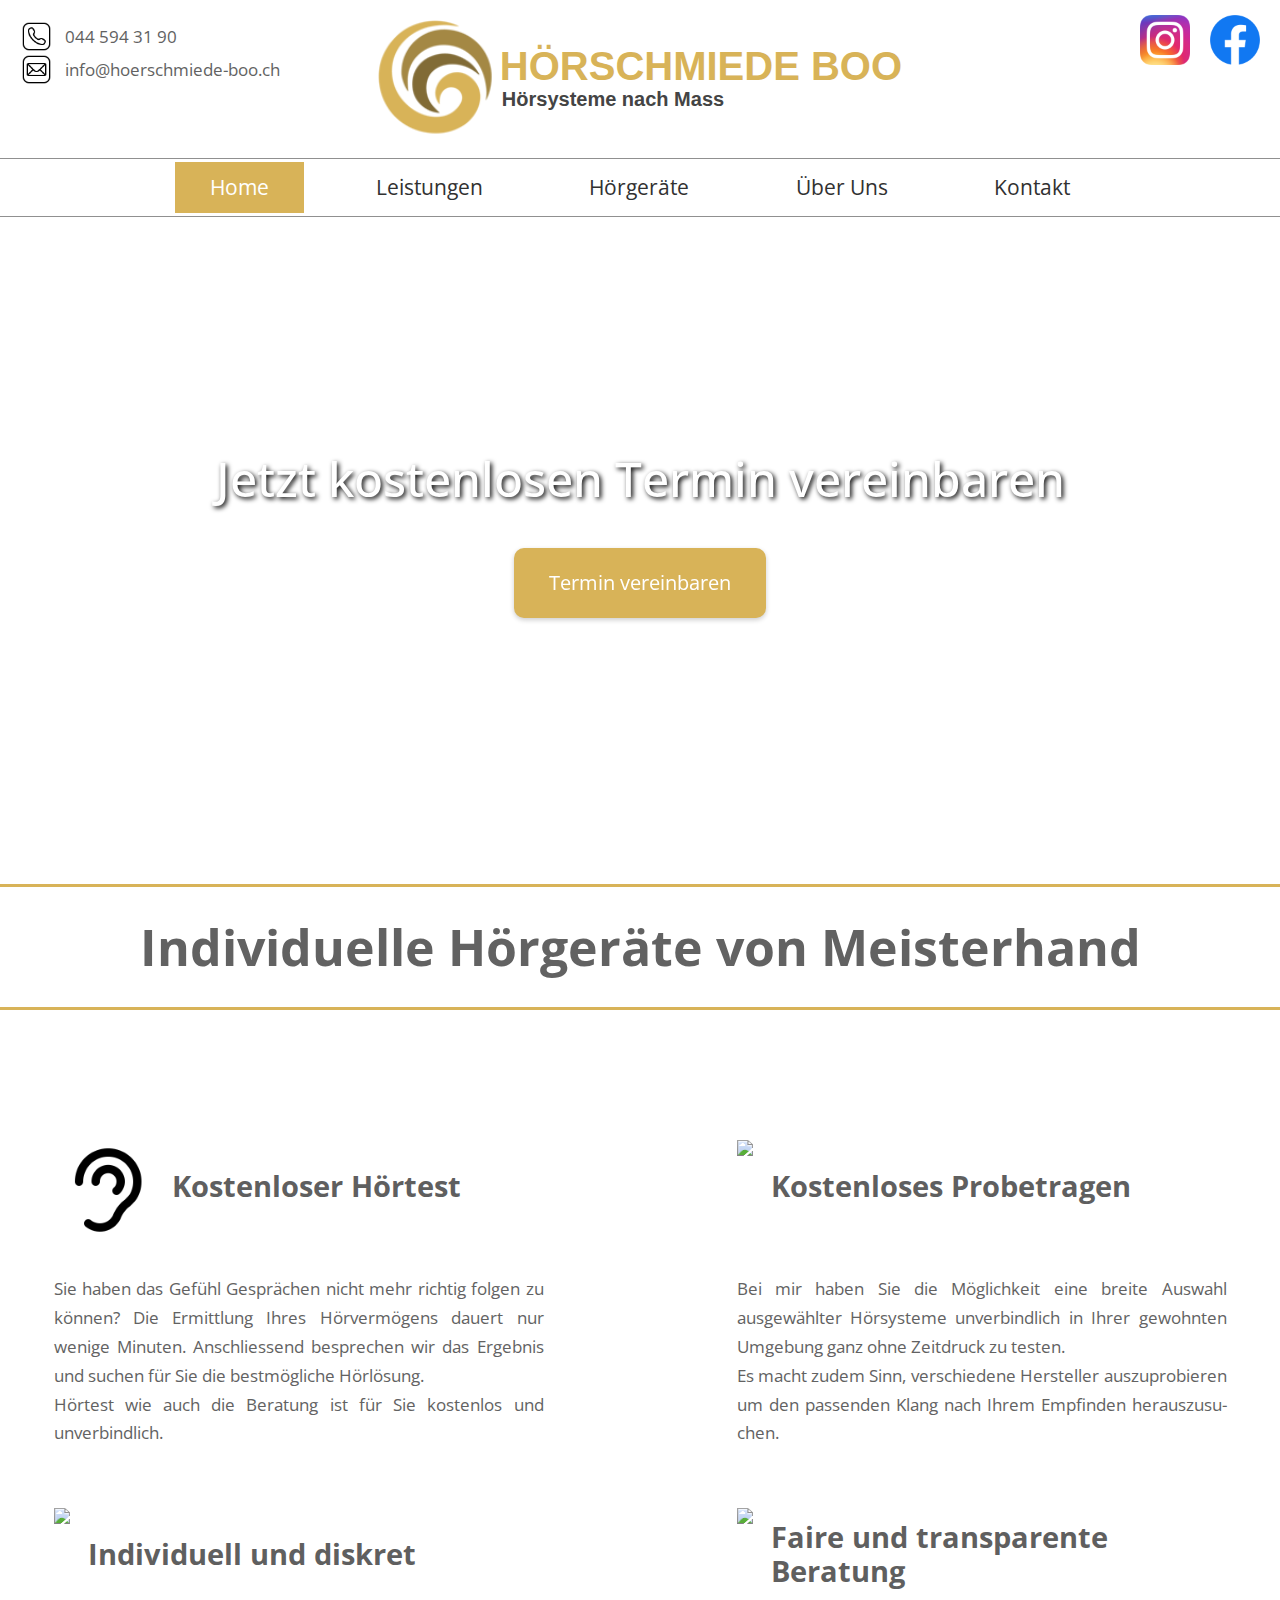
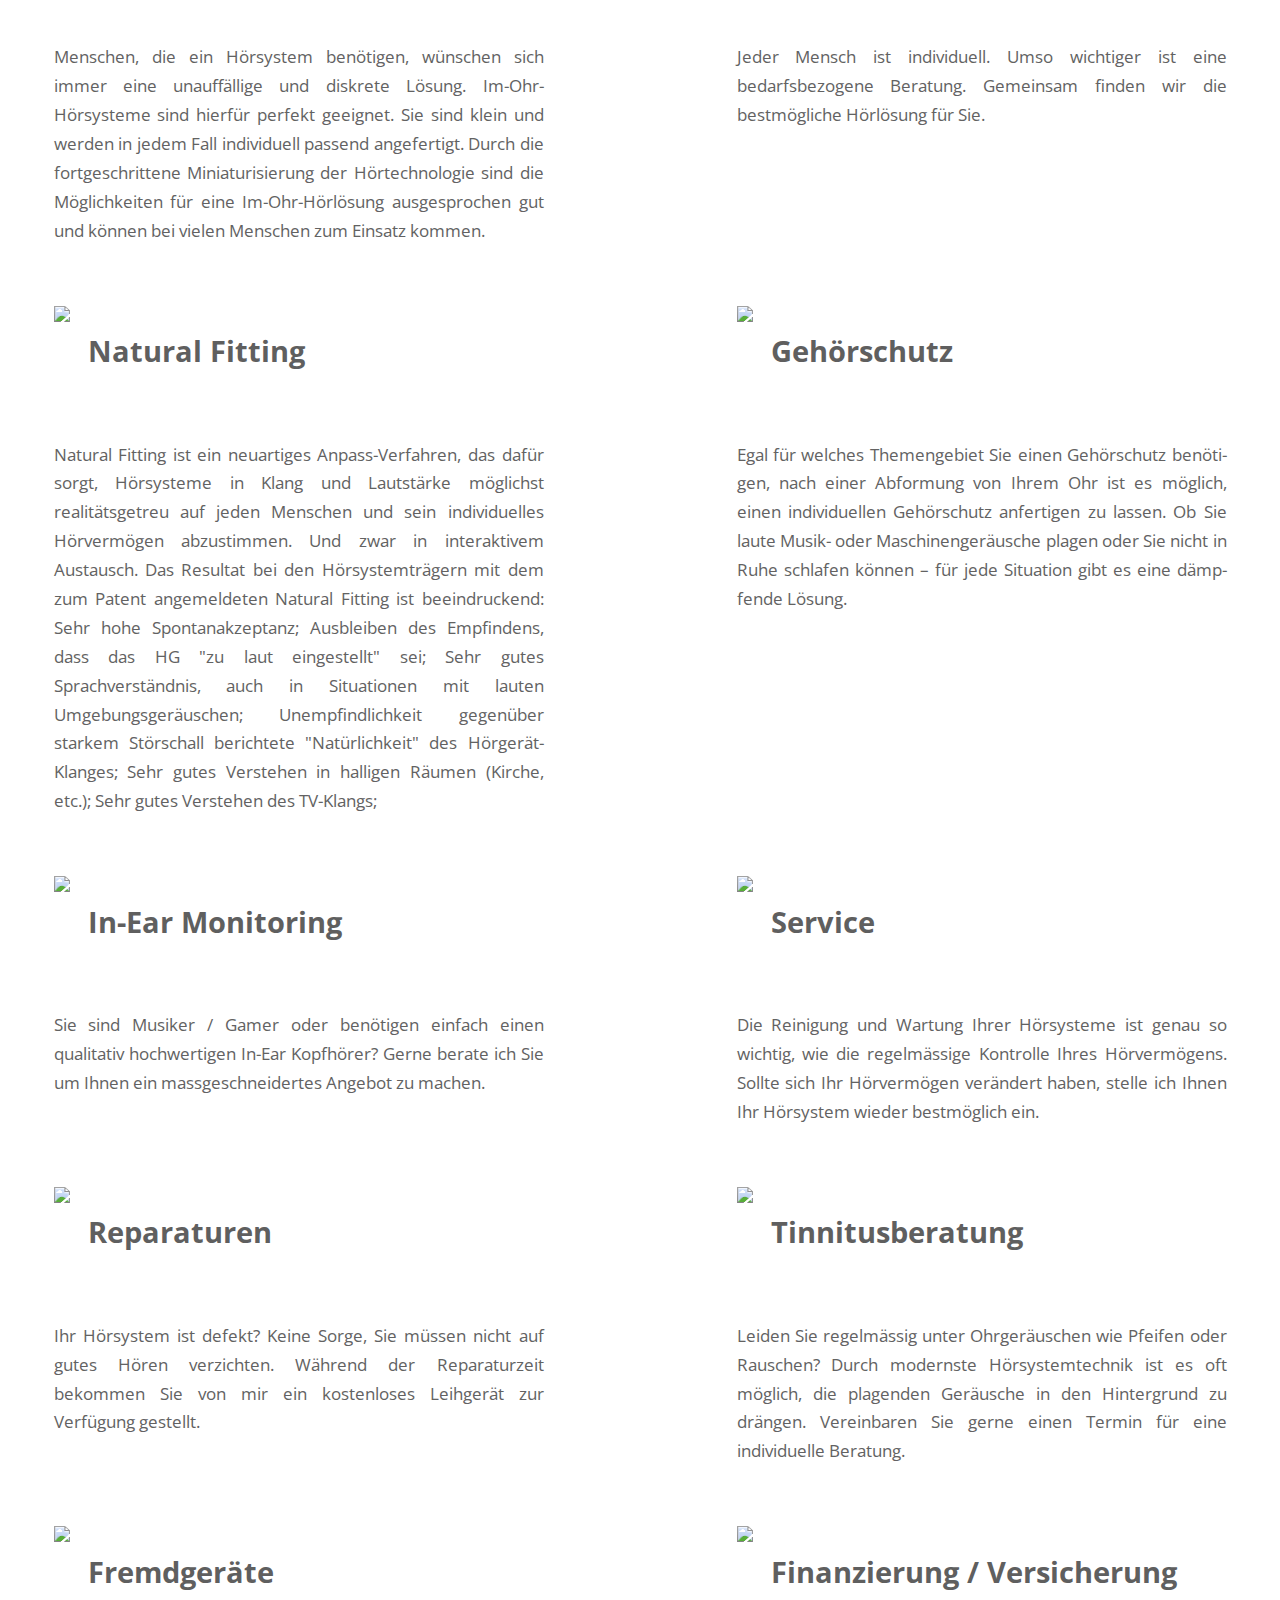
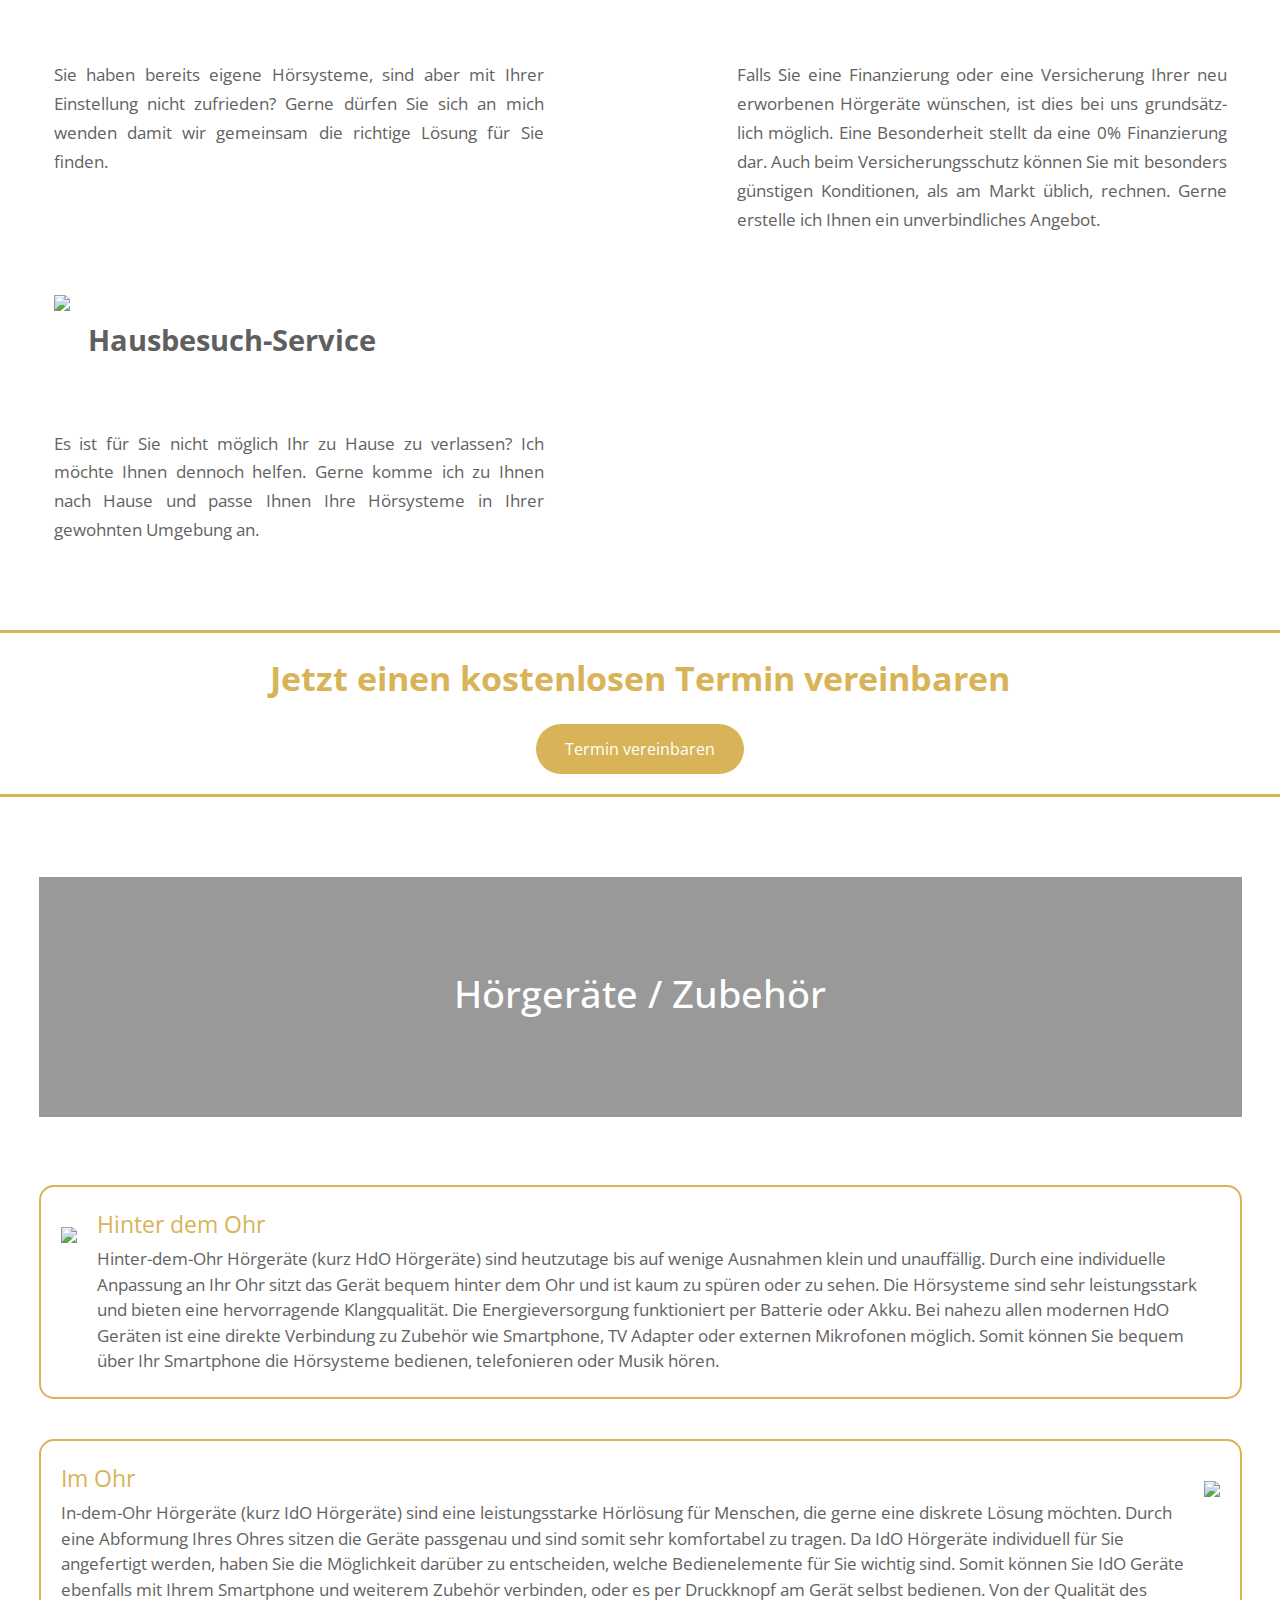
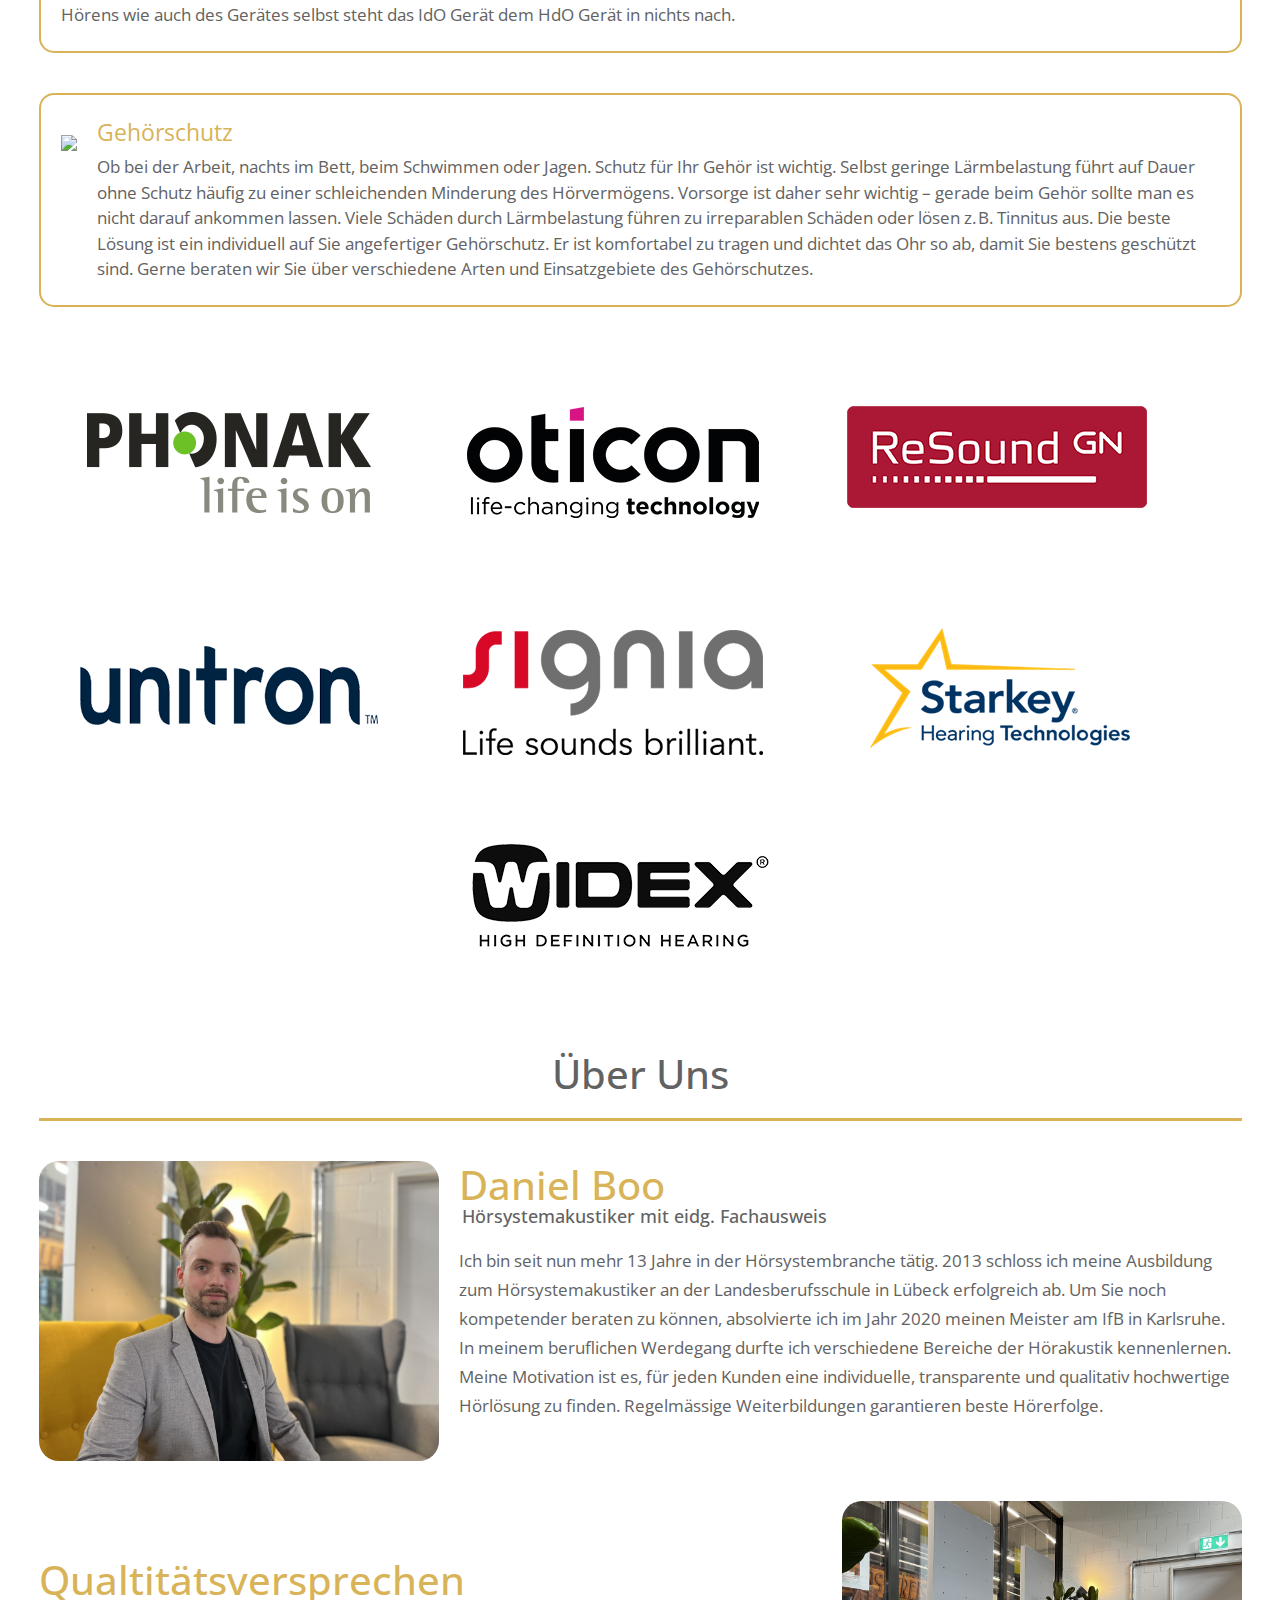
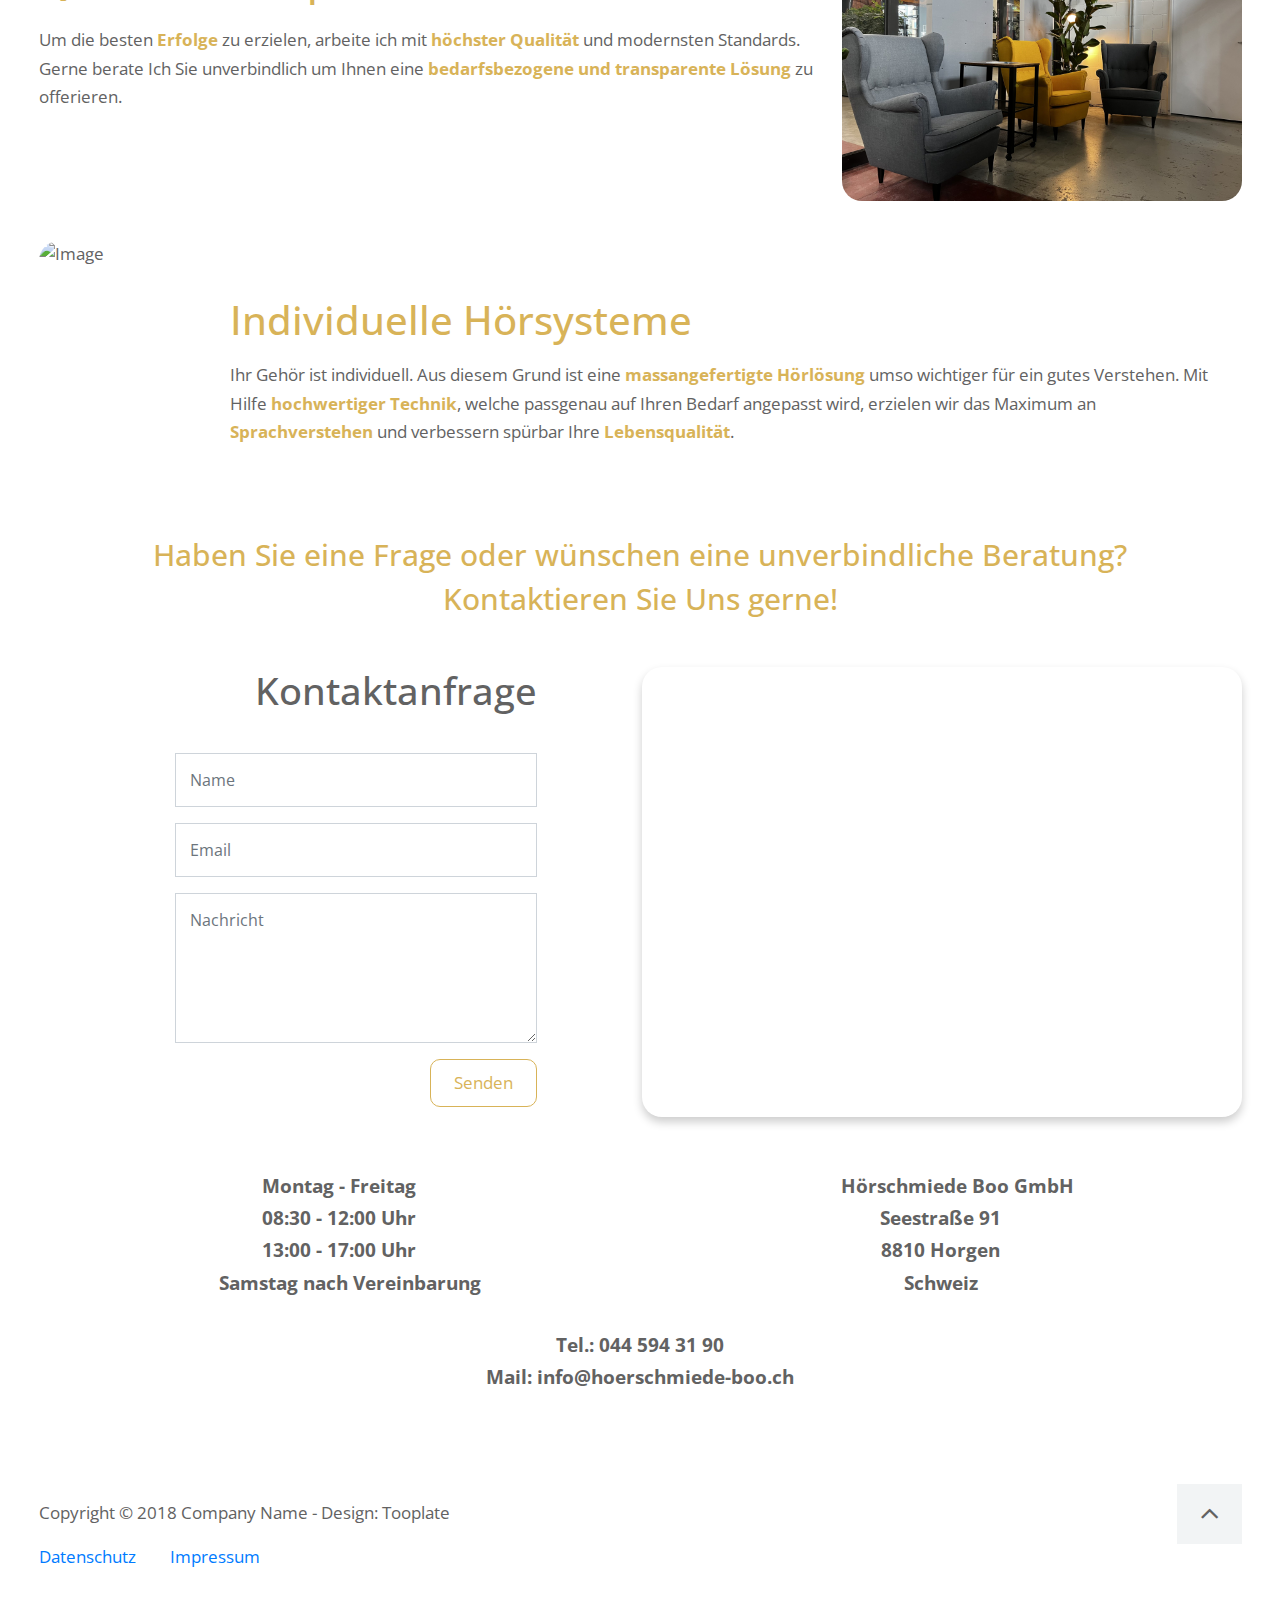
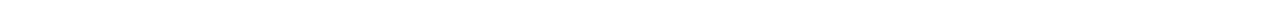
==== commit f7f0a2af: "Add contact" ====
--- a/index.html
+++ b/index.html
@@ -4,7 +4,7 @@
     <meta charset="UTF-8" />
     <meta name="viewport" content="width=device-width, initial-scale=1.0" />
     <meta http-equiv="X-UA-Compatible" content="ie=edge" />
-    <title>Pro Line - Bootstrap v4.1.3 Template</title>
+    <title>Hörschmiede Boo GmbH - Hörgeräte nach Mass</title>
     <link
       rel="stylesheet"
       href="https://fonts.googleapis.com/css?family=Open+Sans:300,400,600"
@@ -17,11 +17,16 @@
     <link rel="stylesheet" href="css/tooplate-style.css" />
     <link rel="stylesheet" href="css/images.css">
     <link rel="stylesheet" href="css/main.css">
-    <link rel="stylesheet" href="css/icons.css"> 
+    <link rel="stylesheet" href="css/icons.css">
+    <link rel="stylesheet" href="css/carousel.css">
+    <title>Hörschmiede Boo GmbH</title>
+    <link rel="stylesheet" href="https://cdnjs.cloudflare.com/ajax/libs/font-awesome/4.7.0/css/font-awesome.min.css">
+    <link rel="stylesheet" href="css/datenschutz.css"
+    
     <!--
-Tooplate 2111 Pro Line
-http://www.tooplate.com/view/2111-pro-line
--->
+    Tooplate 2111 Pro Line
+    http://www.tooplate.com/view/2111-pro-line
+    -->
   </head>
 
   <body>
@@ -33,6 +38,32 @@
           <div class="right-side-title">
             <h1 class="title-firma">HÖRSCHMIEDE BOO</h1>
             <h2 class="mass-text">Hörsysteme nach Mass</h2>
+          </div>
+        </div>
+      </div>
+      <div class="social-media">
+        <a href="https://www.instagram.com/hoerschmiede_boo/" target="_blank">
+          <button  class="instagram-button">
+            <img class="instagram-icon" src="img/Instagram_icon.png">
+          </button>
+        </a>
+        <a href="https://www.facebook.com/profile.php?id=100084035448678" target="_blank">
+          <button  class="instagram-button">
+            <img class="instagram-icon" src="img/FaceBook-icon.png">
+          </button>
+        </a>
+      </div>
+      <div class="infos">
+        <div class="icon-container">
+          <img class="phone-icon" src="img/icons8-phone-100.png">
+          <div class="phone-number">
+            044 594 31 90
+          </div>
+        </div>
+        <div class="icon-container">
+          <img class="phone-icon" src="img/icons8-mail-100.png">
+          <div class="phone-number">
+            info@hoerschmiede-boo.ch
           </div>
         </div>
       </div>
@@ -66,17 +97,15 @@
                     <a class="nav-link" href="#features">Leistungen</a>
                   </li>
                   <li class="nav-item">
-                    <a class="nav-link" href="#activities">Activities</a>
+                    <a class="nav-link" href="#activities">Hörgeräte</a>
                   </li>
                   <li class="nav-item">
-                    <a class="nav-link" href="#company">Company</a>
+                    <a class="nav-link" href="#company">Über Uns</a>
                   </li>
                   <li class="nav-item">
-                    <a class="nav-link" href="#contact">Contact</a>
+                    <a class="nav-link" href="#contact">Kontakt</a>
                   </li>
-                  <li class="nav-item">
-                    <a class="nav-link external" href="https://www.facebook.com/templatemo">FB Page</a>
-                  </li>
+
                 </ul>
               </div>
             </nav>
@@ -86,16 +115,22 @@
     </div>
 
     <!-- Video Banner -->
+
     <section class="tm-banner-section" id="tmVideoSection">
       <div class="container tm-banner-text-container">
         <div class="row">
           <div class="col-12">
             <header>
-              <h2 class="tm-banner-title">Pro Line Video</h2>
+              <h2 class="tm-banner-title">Jetzt kostenlosen Termin vereinbaren</h2>
+              <button class="termin-button">
+                Termin vereinbaren
+              </button>
+              <!--
               <p class="mx-auto tm-banner-subtitle">
                 The video background has a parallax effect. This is fluid and
                 full-width.
               </p>
+              -->
             </header>
           </div>
         </div>
@@ -108,217 +143,338 @@
       </video>
     </section>
     <!-- Features -->
+    <h1 class="title-top">
+      Individuelle Hörgeräte von Meisterhand
+    </h1>
+    <div>
+      <img class="old-couple-img" src="img/marisa-howenstine-nFsOlSE9Mn8-unsplash-removebg.png">
+    </div>
     <div class="container tm-features-section" id="features">
       <div class="row tm-features-row">
         <section class="tm-feature-block">
           <header class="tm-feature-header">
-            <img class="icon-tabler-ear" src="img/ear (1).png">
+            <img class="icon-leistungen" src="img/ear (1).png">
             <h3 class="tm-feature-h">Kostenloser Hörtest</h3>
           </header>
-          <p>
+          <p class="leistungen-paragraph">
             Sie haben das Gefühl Gesprächen nicht mehr richtig folgen zu können? 
             Die Ermittlung Ihres Hörvermögens dauert nur wenige Minuten. 
-            Anschliessend besprechen wir das Ergebnis und suchen für Sie die bestmögliche Hörlösung. 
+            Anschliessend besprechen wir das Ergebnis und suchen für Sie die bestmögliche Hörlösung.           
+          </p>
+          <p class="leistungen-paragraph">
             Hörtest wie auch die Beratung ist für Sie kostenlos und unverbindlich.
           </p>
         </section>
         <section class="col-md-6 col-sm-12 tm-feature-block">
           <header class="tm-feature-header">
-            <i class="fas fa-5x fa-atom tm-feature-icon"></i>
-            <h3 class="tm-feature-h">Cras pretium diam ut metus</h3>
-          </header>
-          <p>
-            Phasellus tristique, sapien quis mattis pellentesque, felis turpis
-            placerat turpis, nec viverra quam nisl at velit. Pellentesque
-            iaculis convallis egestas.
-          </p>
-          <p>
-            Nunc ut elit eget velit mollis sodales. Ut non mauris ut ligula
-            mattis consectetur. Aenean augue arcu, rhoncus at nibh nec, lacinia
-            blandit nulla.
+            <img class="icon-leistungen" src="img/hearing.png">
+            <h3 class="tm-feature-h">Kostenloses Probetragen</h3>
+          </header>
+          <p class="leistungen-paragraph">
+            Bei mir haben Sie die Mög­lich­keit eine breite Auswahl ausgewählter Hörsysteme 
+            unver­bind­lich in Ihrer gewohn­ten Umge­bung ganz ohne Zeit­druck zu testen. 
+            
+          </p>
+          <p class="leistungen-paragraph">
+            Es macht zudem Sinn, ver­schie­dene Her­stel­ler aus­zu­pro­bie­ren um den pas­sen­den 
+            Klang nach Ihrem Emp­fin­den her­aus­zu­su­chen.
+          </p>
+        </section>
+        <section class="tm-feature-block">
+          <header class="tm-feature-header">
+            <img class="icon-leistungen" src="img/hammer.png">
+            <h3 class="tm-feature-h">Individuell und diskret</h3>
+          </header>
+          <p class="leistungen-paragraph">
+            Menschen, die ein Hörsystem benötigen, wünschen sich immer eine unauffällige und diskrete Lösung. 
+            Im-Ohr-Hörsysteme sind hierfür perfekt geeignet. 
+            Sie sind klein und werden in jedem Fall individuell passend angefertigt. 
+            Durch die fortgeschrittene Miniaturisierung der Hörtechnologie sind die Möglichkeiten 
+            für eine Im-Ohr-Hörlösung ausgesprochen gut und können bei vielen Menschen zum Einsatz kommen.
+          </p>
+        </section>
+        <section class="tm-feature-block">
+          <header class="tm-feature-header">
+            <img class="icon-leistungen" src="img/heart-handshake.png">
+            <h3 class="tm-feature-h">Faire und transparente Beratung</h3>
+          </header>
+          <p class="leistungen-paragraph">
+            Jeder Mensch ist individuell.
+            Umso wichtiger ist eine bedarfsbezogene Beratung. 
+            Gemeinsam finden wir die bestmögliche Hörlösung für Sie.
+          </p>
+        </section>
+        <section class="tm-feature-block">
+          <header class="tm-feature-header">
+            <img class="icon-leistungen" src="img/leaf.png">
+            <h3 class="tm-feature-h">Natural Fitting</h3>
+          </header>
+          <p class="leistungen-paragraph">
+            Natural Fitting ist ein neuartiges Anpass-Verfahren, das dafür sorgt, 
+            Hörsysteme in Klang und Lautstärke möglichst realitätsgetreu auf jeden Menschen 
+            und sein individuelles Hörvermögen abzustimmen. Und zwar in interaktivem Austausch. 
+            Das Resultat bei den Hörsystemträgern mit dem zum Patent angemeldeten 
+            Natural Fitting ist beeindruckend: Sehr hohe Spontanakzeptanz; Ausbleiben des Empfindens, 
+            dass das HG "zu laut eingestellt" sei; Sehr gutes Sprachverständnis, auch in Situationen mit 
+            lauten Umgebungsgeräuschen; Unempfindlichkeit gegenüber starkem Störschall berichtete "Natürlichkeit"
+            des Hörgerät-Klanges; Sehr gutes Verstehen in halligen Räumen (Kirche, etc.); Sehr gutes Verstehen des TV-Klangs;
+          </p>
+        </section>
+        <section class="tm-feature-block">
+          <header class="tm-feature-header">
+            <img class="icon-leistungen" src="img/laut.png">
+            <h3 class="tm-feature-h">Gehörschutz</h3>
+          </header>
+          <p class="leistungen-paragraph">
+            Egal für wel­ches The­men­ge­biet Sie einen Gehör­schutz benö­ti­gen, 
+            nach einer Abfor­mung von Ihrem Ohr ist es mög­lich, einen indi­vi­du­el­len 
+            Gehör­schutz anfer­ti­gen zu lassen. Ob Sie laute Musik- oder Maschi­nen­ge­räu­sche 
+            plagen oder Sie nicht in Ruhe schla­fen können – für jede Situa­tion gibt es eine dämp­fende Lösung.
+          </p>
+        </section>
+        <section class="tm-feature-block">
+          <header class="tm-feature-header">
+            <img class="icon-leistungen" src="img/in-ear-earphones-with-cord.png">
+            <h3 class="tm-feature-h">In-Ear Monitoring</h3>
+          </header>
+          <p class="leistungen-paragraph">
+            Sie sind Musiker / Gamer oder benötigen einfach einen qualitativ 
+            hochwertigen In-Ear Kopfhörer? Gerne berate ich Sie um Ihnen ein 
+            massgeschneidertes Angebot zu machen.
+          </p>
+        </section>
+        <section class="tm-feature-block">
+          <header class="tm-feature-header">
+            <img class="icon-leistungen" src="img/customer.png">
+            <h3 class="tm-feature-h">Service</h3>
+          </header>
+          <p class="leistungen-paragraph">
+            Die Reinigung und War­tun­g Ihrer Hör­systeme ist genau so wichtig, 
+            wie die regelmässige Kontrolle Ihres Hörvermögens. 
+            Sollte sich Ihr Hörvermögen verändert haben, stelle ich Ihnen Ihr Hörsystem wieder bestmöglich ein.
+          </p>
+        </section>
+        <section class="tm-feature-block">
+          <header class="tm-feature-header">
+            <img class="icon-leistungen" src="img/customer-support.png">
+            <h3 class="tm-feature-h">Reparaturen</h3>
+          </header>
+          <p class="leistungen-paragraph">
+            Ihr Hörsystem ist defekt? Keine Sorge, Sie müssen nicht auf gutes Hören verzichten. 
+            Während der Reparaturzeit bekommen Sie von mir ein kostenloses Leihgerät zur Verfügung gestellt.
+          </p>
+        </section>
+        <section class="tm-feature-block">
+          <header class="tm-feature-header">
+            <img class="icon-leistungen" src="img/ear (2).png">
+            <h3 class="tm-feature-h">Tinnitusberatung</h3>
+          </header>
+          <p class="leistungen-paragraph">
+            Leiden Sie regelmässig unter Ohrgeräuschen wie Pfeifen oder Rauschen? 
+            Durch modernste Hörsystemtechnik ist es oft möglich, die plagenden Geräusche in den Hintergrund zu drängen. 
+            Vereinbaren Sie gerne einen Termin für eine individuelle Beratung.
+          </p>
+        </section>
+        <section class="tm-feature-block">
+          <header class="tm-feature-header">
+            <img class="icon-leistungen" src="img/customer-service.png">
+            <h3 class="tm-feature-h">Fremdgeräte</h3>
+          </header>
+          <p class="leistungen-paragraph">
+            Sie haben bereits eigene Hörsysteme, sind aber mit Ihrer Einstellung nicht zufrieden? 
+            Gerne dürfen Sie sich an mich wenden damit wir gemeinsam die richtige Lösung für Sie finden.
+          </p>
+        </section>
+        <section class="tm-feature-block">
+          <header class="tm-feature-header">
+            <img class="icon-leistungen" src="img/budget.png">
+            <h3 class="tm-feature-h">Finanzierung / Versicherung</h3>
+          </header>
+          <p class="leistungen-paragraph">
+            Falls Sie eine Finan­zie­rung oder eine Ver­si­che­rung Ihrer neu erwor­be­nen 
+            Hör­ge­räte wün­schen, ist dies bei uns grund­sätz­lich mög­lich. 
+            Eine Beson­der­heit stellt da eine 0% Finan­zie­rung dar. Auch beim Ver­si­che­rungs­schutz 
+            können Sie mit beson­ders güns­ti­gen Kon­di­tio­nen, als am Markt üblich, rech­nen. 
+            Gerne erstelle ich Ihnen ein unver­bind­li­ches Ange­bot.
+          </p>
+        </section>
+        <section class="tm-feature-block">
+          <header class="tm-feature-header">
+            <img class="icon-leistungen" src="img/house.png">
+            <h3 class="tm-feature-h">Hausbesuch-Service</h3>
+          </header>
+          <p class="leistungen-paragraph">
+            Es ist für Sie nicht möglich Ihr zu Hause zu verlassen? 
+            Ich möchte Ihnen dennoch helfen. Gerne komme ich zu Ihnen nach Hause 
+            und passe Ihnen Ihre Hörsysteme in Ihrer gewohnten Umgebung an.
           </p>
         </section>
       </div>
     </div>
 
-    <!-- Activities -->
+    <div class="termin-container">
+      <div class="termin-text-main">
+        Jetzt einen kostenlosen Termin vereinbaren
+      </div>
+      <button class="termin-button-main">
+        Termin vereinbaren
+      </button>
+    </div>
+
+    <!-- Hörgeräte -->
     <div class="container" id="activities">
       <div class="row">
         <div class="col-12">
           <div class="tm-parallax">
             <header class="tm-parallax-header">
-              <h2 class="">Activities</h2>
+              <h2 class="">Hörgeräte / Zubehör </h2>
             </header>
           </div>
         </div>
       </div>
-      <div class="row">
-        <div class="col-lg-6">
-          <div class="tm-activity-block">
-            <div class="tm-activity-img-container">
-              <img src="img/img-01.jpg" alt="Image" class="tm-activity-img" />
+      <div class="hoergeraete-container">
+        <div class="hoergeraet-block">
+          <img class="hinter-ohr-img" src="img/HinterdemOhr.png">
+          <div>
+            <div class="title-hinter-ohr">
+              Hinter dem Ohr
             </div>
-            <div class="tm-activity-block-text">
-              <h3 class="tm-text-blue">Lorem ipsum dolor sit amet</h3>
-              <p>
-                Orci varius natoque penatibus et magnis dis parturient montes,
-                nascetur ridiculus mus. Sed eu turpis nec sem lacinia
-                condimentum et a orci.
-              </p>
+            <div class="text-im-ohr">
+              Hinter-dem-Ohr Hörgeräte (kurz HdO Hörgeräte) sind heutzutage bis 
+              auf wenige Ausnahmen klein und unauffällig. Durch eine individuelle 
+              Anpassung an Ihr Ohr sitzt das Gerät bequem hinter dem Ohr und ist kaum 
+              zu spüren oder zu sehen. Die Hörsysteme sind sehr leistungsstark und bieten 
+              eine hervorragende Klangqualität. Die Energieversorgung funktioniert per Batterie 
+              oder Akku. Bei nahezu allen modernen HdO Geräten ist eine direkte Verbindung 
+              zu Zubehör wie Smartphone, TV Adapter oder externen Mikrofonen möglich. 
+              Somit können Sie bequem über Ihr Smartphone die Hörsysteme bedienen, telefonieren oder Musik hören.
             </div>
           </div>
         </div>
-        <div class="col-lg-6">
-          <div class="tm-activity-block mr-lg-0 ml-lg-auto">
-            <div class="tm-activity-img-container">
-              <img src="img/img-02.jpg" alt="Image" class="tm-activity-img" />
+      </div>
+      <div class="hoergeraete-container">
+        <div class="hoergeraet-block">
+          <div>
+            <div class="title-hinter-ohr">
+              Im Ohr
             </div>
-            <div class="tm-activity-block-text">
-              <h3 class="tm-text-blue">Lorem ipsum dolor sit amet</h3>
-              <p>
-                Orci varius natoque penatibus et magnis dis parturient montes,
-                nascetur ridiculus mus. Sed eu turpis nec sem lacinia
-                condimentum et a orci.
-              </p>
+            <div class="text-im-ohr">
+              In-dem-Ohr Hörgeräte (kurz IdO Hörgeräte) sind eine leistungsstarke Hörlösung für Menschen, 
+              die gerne eine diskrete Lösung möchten. Durch eine Abformung Ihres Ohres sitzen die Geräte 
+              passgenau und sind somit sehr komfortabel zu tragen. Da IdO Hörgeräte individuell für Sie 
+              angefertigt werden, haben Sie die Möglichkeit darüber zu entscheiden, welche Bedienelemente 
+              für Sie wichtig sind. Somit können Sie IdO Geräte ebenfalls mit Ihrem Smartphone und weiterem 
+              Zubehör verbinden, oder es per Druckknopf am Gerät selbst bedienen. Von der Qualität des Hörens 
+              wie auch des Gerätes selbst steht das IdO Gerät dem HdO Gerät in nichts nach.
             </div>
           </div>
-        </div>
-        <div class="col-lg-6">
-          <div class="tm-activity-block">
-            <div class="tm-activity-img-container">
-              <img src="img/img-03.jpg" alt="Image" class="tm-activity-img" />
+          <img class="im-ohr-img" src="img/ImOhr.png">
+        </div>
+      </div>
+      <div class="hoergeraete-container">
+        <div class="hoergeraet-block">
+          <img class="hinter-ohr-img" src="img/Gehorschutz.png">
+          <div>
+            <div class="title-hinter-ohr">
+              Gehörschutz
             </div>
-            <div class="tm-activity-block-text">
-              <h3 class="tm-text-blue">Lorem ipsum dolor sit amet</h3>
-              <p>
-                Orci varius natoque penatibus et magnis dis parturient montes,
-                nascetur ridiculus mus. Sed eu turpis nec sem lacinia
-                condimentum et a orci.
-              </p>
+            <div class="text-im-ohr">
+              Ob bei der Arbeit, nachts im Bett, beim Schwimmen oder Jagen. 
+              Schutz für Ihr Gehör ist wichtig. Selbst geringe Lärmbelastung führt auf 
+              Dauer ohne Schutz häufig zu einer schleichenden Minderung des Hörvermögens. 
+              Vorsorge ist daher sehr wichtig – gerade beim Gehör sollte man es nicht 
+              darauf ankommen lassen. Viele Schäden durch Lärmbelastung führen zu irreparablen
+              Schäden oder lösen z. B. Tinnitus aus. Die beste Lösung ist ein individuell 
+              auf Sie angefertiger Gehörschutz. Er ist komfortabel zu tragen und dichtet 
+              das Ohr so ab, damit Sie bestens geschützt sind. Gerne beraten wir Sie über 
+              verschiedene Arten und Einsatzgebiete des Gehörschutzes.
             </div>
           </div>
         </div>
-        <div class="col-lg-6">
-          <div class="tm-activity-block mr-lg-0 ml-lg-auto">
-            <div class="tm-activity-img-container">
-              <img src="img/img-04.jpg" alt="Image" class="tm-activity-img" />
-            </div>
-            <div class="tm-activity-block-text">
-              <h3 class="tm-text-blue">Lorem ipsum dolor sit amet</h3>
-              <p>
-                Orci varius natoque penatibus et magnis dis parturient montes,
-                nascetur ridiculus mus. Sed eu turpis nec sem lacinia
-                condimentum et a orci.
-              </p>
-            </div>
-          </div>
-        </div>
-      </div>
+      </div>
+      <div class="brands-container">
+        <img class="brand-img" src="img/Phonak.png">
+        <img class="brand-img" src="img/Oticon.png">
+        <img class="brand-img" src="img/ReSound.png">
+        <img class="brand-img" src="img/unitron.png">
+        <img class="brand-img" src="img/signia.png">
+        <img class="brand-img" src="img/Starkey.png">
+      </div>
+      <div class="widex-container">
+        <img class="widex-img" src="img/widex.png">
+      </div>
+      
     </div>
-
     <section class="container tm-company-section" id="company">
-      <div class="row">
-        <div class="col-xl-9 col-lg-8 col-md-12 tm-company-left">
-          <div class="tm-company-about">
-            <div class="tm-company-img-container">
-              <img src="img/img-05.jpg" alt="Image" />
-            </div>
-            <div class="tm-company-about-text">
-              <header>
-                <h2 class="tm-company-about-header">Our Company</h2>
-              </header>
-              <p>
-                Phasellus fringilla convallis libero non aliquam. Morbi justo
-                lorem, varius ultricies pulvinar ac, aliquet quis ipsum.
-              </p>
-              <p class="mb-4">
-                Suspendisse aliquam pulvinar odio sed rhoncus. Cras pretium diam
-                ut metus tristique, a ultricies sapien euismod. Duis dui diam,
-                maximus ac ligula a, accumsan cursus ante.
-              </p>
-              <a href="#" class="btn tm-btn tm-float-right">Read More</a>
-            </div>
-          </div>
-        </div>
-        <div
-          class="col-xl-9 col-lg-4 col-md-12 tm-company-right  ml-lg-auto mr-lg-0"
-        >
-          <div class="tm-company-right-inner">
-            <ul class="nav nav-tabs" id="tmCompanyTab" role="tablist">
-              <li class="nav-item">
-                <a
-                  class="nav-link tm-nav-link-border-right active"
-                  id="vision-tab"
-                  data-toggle="tab"
-                  href="#vision"
-                  role="tab"
-                  aria-controls="vision"
-                  aria-selected="true"
-                  >Vision</a
-                >
-              </li>
-              <li class="nav-item">
-                <a
-                  class="nav-link tm-no-border-right"
-                  id="mission-tab"
-                  data-toggle="tab"
-                  href="#mission"
-                  role="tab"
-                  aria-controls="mission"
-                  aria-selected="false"
-                  >Mission</a
-                >
-              </li>
-            </ul>
-            <div class="tab-content" id="tmTabContent">
-              <div
-                class="tab-pane fade show active"
-                id="vision"
-                role="tabpanel"
-                aria-labelledby="vision-tab"
-              >
-                <p>
-                  Phasellus suscipit sapien magna, vel dictum lorem fringilla.
-                </p>
-                <p>
-                  Class aptent taciti sociosqu ad litora torquent per conubia
-                  nostra.
-                </p>
-                <p>
-                  Nulla ornare ligula nibh, sit amet tristique magna efficitur
-                  eu.
-                </p>
-              </div>
-              <div
-                class="tab-pane fade"
-                id="mission"
-                role="tabpanel"
-                aria-labelledby="mission-tab"
-              >
-                <p>
-                  Class aptent taciti sociosqu ad litora torquent per conubia
-                  nostra.
-                </p>
-                <p>
-                  Nulla ornare ligula nibh, sit amet tristique magna efficitur
-                  eu.
-                </p>
-                <p>
-                  Phasellus suscipit sapien magna, vel dictum lorem fringilla.
-                </p>
-              </div>
-            </div>
-          </div>
+      <h1 class="ueber-uns-text">
+        Über Uns
+      </h1>
+      <div class="tm-company-img-container">
+        <img class="daniel-img" src="img/daniel-boo.jpg" alt="Image" />
+        <div class="text-block-container">
+          <h1 class="daniel-text">
+            Daniel Boo
+          </h1>
+          <h2 class="fachausweis-text">
+            Hörsystemakustiker mit eidg. Fachausweis
+          </h2>
+          <p>
+            Ich bin seit nun mehr 13 Jahre in der Hörsystembranche tätig. 2013 schloss 
+            ich meine Ausbildung zum Hörsystemakustiker an der Landesberufsschule in Lübeck erfolgreich ab.
+            Um Sie noch kompetender beraten zu können, absolvierte ich im Jahr 2020 meinen Meister am IfB in Karlsruhe.
+            In meinem beruflichen Werdegang durfte ich verschiedene Bereiche der Hörakustik kennenlernen.
+            Meine Motivation ist es, für jeden Kunden eine individuelle, transparente und qualitativ hochwertige Hörlösung zu finden.
+            Regelmässige Weiterbildungen garantieren beste Hörerfolge.
+          </p>
+        </div>
+      </div>
+
+      <div class="tm-company-img-container">  
+        <div class="text-block-container2">
+          <h1 class="daniel-text">
+            Qualtitätsversprechen
+          </h1>
+          <p class="quali-text">
+            Um die besten <span class="text-decoration">Erfolge</span> zu erzielen,
+            arbeite ich mit <span class="text-decoration">höchster Qualität</span> und 
+            modernsten Standards. Gerne berate Ich Sie unverbindlich um Ihnen eine
+            <span class="text-decoration">bedarfsbezogene und transparente Lösung</span> zu offerieren.
+          </p>
+        </div>
+        <img class="room-img" src="img/raum.jpeg" alt="Image"/>
+      </div>
+
+      <div class="tm-company-img-container">
+        <img class="tisch-img" src="img/tisch.jpeg" alt="Image" />
+        <div class="text-block-container3">
+          <h1 class="daniel-text">
+            Individuelle Hörsysteme
+          </h1>
+          <p class="individuell-text">
+            Ihr Gehör ist individuell. Aus diesem Grund ist eine <span class="text-decoration">massangefertigte Hörlösung</span> 
+            umso wichtiger für ein gutes Verstehen. Mit Hilfe <span class="text-decoration">hochwertiger Technik</span>, 
+            welche passgenau auf Ihren Bedarf angepasst wird, erzielen wir das Maximum 
+            an <span class="text-decoration">Sprachverstehen</span> und verbessern spürbar Ihre <span class="text-decoration">Lebensqualität</span>.
+          </p>
         </div>
       </div>
     </section>
+    
     <!-- Contact -->
     <section class="container tm-contact-section" id="contact">
+      <div class="kontakt-text">
+        <h1 class="kontakt-title">
+          Haben Sie eine Frage oder wünschen eine unverbindliche Beratung? 
+        </h1>
+        <h2 class="kontakt-text">
+          Kontaktieren Sie Uns gerne!
+        </h2>
+      </div>
       <div class="row">
         <div class="col-xl-5 col-lg-6 col-md-12 tm-contact-left">
           <div class="tm-contact-form-container ml-auto mr-0">
             <header>
-              <h2 class="tm-contact-header">Contact Us</h2>
+              <h2 class="tm-contact-header">Kontaktanfrage</h2>
             </header>
             <form action="https://formsubmit.co/info@hoerschmiede-boo.ch" class="tm-contact-form" method="POST">
               <div class="form-group">
@@ -347,13 +503,13 @@
                   id="contact_message"
                   name="contact_message"
                   class="form-control"
-                  placeholder="Message"
+                  placeholder="Nachricht"
                   required
                 ></textarea>
               </div>
               <div class="tm-text-right">
-                <button type="submit" class="btn tm-btn tm-btn-big">
-                  Send It
+                <button type="submit" class="send-button">
+                  Senden
                 </button>
               </div>
             </form>
@@ -362,14 +518,56 @@
         <div class="col-xl-7 col-lg-6 col-md-12 tm-contact-right">
           <div class="tm-contact-figure-block">
             <figure class="d-inline-block">
-              <img src="img/daniel-boo.jpg" alt="Image" class="img-fluid" />
-              <figcaption class="tm-contact-figcaption">
-                Bitte konktaktieren Sie mich!
-              </figcaption>
+              <iframe class="google-maps-location" src="https://www.google.com/maps/embed?pb=!1m18!1m12!1m3!1d1914.5999196155287!2d8.59116408324015!3d47.26248
+                488567136!2m3!1f0!2f0!3f0!3m2!1i1024!2i768!4f13.1!3m3!1m2!1s0x479aa95eee158b67%3A0xdf13ffe849c91ca2!2sH%C3%B6rschmiede
+                %20Boo%20GmbH!5e0!3m2!1sde!2sch!4v1664373307869!5m2!1sde!2sch" 
+                width="600" height="450" style="border:0;" allowfullscreen="" loading="lazy" referrerpolicy="no-referrer-when-downgrade" border-radius="20px"
+                box-shadow: 0 2px 5px rgba(0, 0, 0, 0.2);>
+              </iframe>
             </figure>
           </div>
         </div>
       </div>
+
+      <div class="kontakt-daten">
+        <div class="oeffungszeiten">
+          <p>
+            Montag - Freitag
+          </p>
+          <p>
+            08:30 - 12:00 Uhr
+          </p>
+          <p>
+            13:00 - 17:00 Uhr
+          </p>
+          <p class="samstag">
+            Samstag nach Vereinbarung
+          </p>
+        </div>
+        <div class="adresse">
+          <p>
+            Hörschmiede Boo GmbH
+          </p>
+          <p>
+            Seestraße 91
+          </p>
+          <p>
+            8810 Horgen
+          </p>
+          <p>
+            Schweiz
+          </p>
+        </div>
+      </div>
+      <div class="tel">
+        <p>
+          Tel.: 044 594 31 90
+        </p>
+        <p>
+          Mail: info@hoerschmiede-boo.ch
+        </p>
+      </div>
+      
     </section>
     <footer class="container tm-footer">
       <div class="row tm-footer-row">
@@ -381,6 +579,8 @@
           <div class="scroll icon"><i class="fa fa-4x fa-angle-up"></i></div>
         </div>
       </div>
+      <a class="datenschutz-link" href="datenschutz.html" target="_blank">Datenschutz</a>
+      <a href="impressum.html" target="_blank">Impressum</a>
     </footer>
 
     <script src="js/jquery-1.9.1.min.js"></script>
@@ -535,6 +735,6 @@
           return false;
         });
       });
-    </script>
+      </script>
   </body>
 </html>
--- a/css/tooplate-style.css
+++ b/css/tooplate-style.css
@@ -94,8 +94,8 @@
 
 #tmMainNav .nav-link.current,
 #tmMainNav .nav-link:hover {
-  color: #0662b9;
-  background: #eaeaea;
+  color: white;
+  background: #D8B358;
 }
 
 .navbar-light .navbar-toggler {
@@ -147,8 +147,10 @@
 
 .tm-banner-title {
   font-size: 3rem;
-  font-weight: 300;
+  font-weight: 500;
   margin-bottom: 40px;
+  text-shadow: 2px 2px 5px black;
+
 }
 
 .tm-banner-subtitle {
@@ -167,6 +169,7 @@
   -webkit-box-pack: justify;
   -ms-flex-pack: justify;
   justify-content: space-between;
+  margin-bottom: 20px;
 }
 
 .tm-feature-block {
@@ -182,11 +185,12 @@
   -ms-flex-align: center;
   align-items: center;
   color: #5f5f5f;
-  margin-bottom: 55px;
+  margin-bottom: 35px;
 }
 
 .tm-feature-h {
   font-size: 1.8rem;
+  font-weight: bold;
 }
 
 .tm-feature-icon {
@@ -209,13 +213,13 @@
   justify-content: center;
   width: 100%;
   height: 240px;
-  background-image: url(../img/img-activities.jpg);
+  background-image: url(../img/Schmied.jpg);
   margin-bottom: 68px;
   position: relative;
 }
 
 .tm-parallax-header {
-  background: rgba(0, 0, 0, 0.7);
+  background: rgba(0, 0, 0, 0.4);
   width: 100%;
   height: 100%;
   color: white;
@@ -225,7 +229,7 @@
 }
 
 .tm-text-blue {
-  color: #108ac1;
+  color: #D8B358;
 }
 
 .tm-activity-block {
@@ -265,15 +269,20 @@
 }
 
 .tm-company-about-text {
-  padding: 35px;
+  padding: 10px;
 }
 
 .tm-company-about-header {
-  margin-bottom: 28px;
+  margin-bottom: 5px;
+}
+.fachausweis-text {
+  margin-bottom: 12px;
+  font-size: 16px;
 }
 
 .tm-company-img-container img {
   width: 400px;
+  object-fit: cover;
   height: auto;
 }
 
--- a/css/images.css
+++ b/css/images.css
@@ -12,4 +12,63 @@
 .video {
   -webkit-filter: blur(2px);
     filter: blur(2px);
+    z-index: 220;
 }
+.tm-activity-img {
+  object-fit: cover;
+  height: 200px;
+  width: 200px;
+  padding: 10px;
+}
+
+.old-couple-img {
+  width: auto;
+  height: 400px;
+  position: absolute;
+  top: 2000px;
+  left: 0px;
+}
+.old-couple-img {
+  width: auto;
+  height: 400px;
+  position: fixed;
+  top: 550px;
+  left: 0px;
+  z-index: 1;
+  opacity: 0;
+}
+@media (max-width: 1700px) {
+  .old-couple-img {
+    opacity: 0;
+  }
+}
+.hinter-ohr-img {
+  height: 150px;
+  margin-right: 20px;
+  align-items: center;
+  object-fit: cover;
+  margin-top: 20px;
+}
+.im-ohr-img {
+  height: 150px;
+  align-items: center;
+  object-fit: cover;
+  margin-top: 20px;
+  margin-left: 20px;
+}
+.daniel-img {
+  height: 500px;
+  border-radius: 20px;
+  margin-right: 20px;
+}
+.room-img {
+  height: 300px;
+  border-radius: 20px;
+  margin-left: 10px;
+}
+.tisch-img {
+  height: 500px;
+  border-radius: 20px;
+  margin-right: 20px;
+}
+
--- a/css/main.css
+++ b/css/main.css
@@ -6,7 +6,6 @@
 }
 .tm-page-header {
   margin-bottom: 50px;
-  
 }
 .right-side-title {
   font-family: Helveitca, Arial;
@@ -24,12 +23,299 @@
   align-items: flex-start;
 }
 .tm-feature-block {
-  transition: box-shadow 0.3s ;
+  transition: box-shadow 0.3s, border-color 0.3s, border-style 0.3s ;
   padding: 30px;
   border-radius: 10px;
+  z-index: 200;
+  margin-top: 0;
+  border: none;
+  border-color: #D8B358;
 }
 
 .tm-feature-block:hover {
-  box-shadow: 0 2px 10px rgba(0, 0, 0, 0.3);
-  
-}+  box-shadow: 5px 5px 5px 5px rgba(216, 179, 88, 0.3);
+  border-width: 2px;
+  border-style: solid;
+  border-color: #D8B358;
+}
+.leistungen-paragraph {
+  text-align: justify;
+}
+.title-top {
+  text-align: center;
+  padding: auto;
+  font-weight: bold;
+  margin-top: 50px;
+  font-size: 50px;
+  z-index: 300;
+  border: solid;
+  padding: 30px;
+  border-color: #D8B358;
+  border-left: none;
+  border-right: none;
+  margin-bottom: 0;
+}
+.termin-button {
+  background-color: #D8B358;
+  color: white;
+  padding: 20px 35px 20px 35px;
+  font-size: 20px;
+  border-radius: 10px;
+  box-shadow: 0 2px 5px rgba(0, 0, 0, 0.2);
+  transition: background-color 0.3s;
+}
+.termin-button:hover {
+  background-color: #d1a943;
+}
+.hoergeraet-block {
+  display: flex;
+  border-style: solid;
+  border-color: #D8B358;
+  border-width: 2px;
+  border-radius: 15px;
+  padding: 20px;
+  margin-bottom: 40px;
+}
+.title-hinter-ohr {
+  color: #D8B358;
+  font-size: 23px;
+  margin-bottom: 5px;
+}
+.termin-container {
+  display: flex;
+  flex-direction: column;
+  align-items: center;
+  justify-content: center;
+  margin-top: -50px;
+  margin-bottom: 30px;
+  border: solid;
+  border-color: #D8B358;
+  padding: 20px;
+  border-right: none;
+  border-left: none;
+}
+.termin-text-main {
+  font-size: 34px;
+  align-items: center;
+  justify-content: center;
+  color: #D8B358;
+  margin-bottom: 20px;
+  font-weight: bold;
+}
+.termin-button-main {
+  font-size: 25px;
+  align-items: center;
+  justify-content: center;
+  color: white;
+  background-color: #D8B358;
+  padding: 17px 24px 17px 24px;
+  border-radius: 10px;
+  transition: background-color 0.3s;
+}
+.termin-button-main:hover {
+  background-color: #d1a943;
+}
+.termin-button-main{
+  position: relative;
+  background-color: #D8B358;
+  border-radius: 4em;
+  font-size: 16px;
+  color: white;
+  padding: 0.8em 1.8em;
+  cursor:pointer;
+  user-select:none;
+  text-align: center;
+  text-decoration: none;
+  cursor: pointer;
+  transition-duration: 0.4s;
+  -webkit-transition-duration: 0.4s; /* Safari */
+  border: none;
+}
+
+.termin-button-main:hover {
+  transition-duration: 0.1s;
+  background-color: #d3bb7e;
+  border: none;
+}
+
+.termin-button-main:after {
+  content: "";
+  display: block;
+  position: absolute;
+  border-radius: 4em;
+  left: 0;
+  top:0;
+  width: 100%;
+  height: 100%;
+  opacity: 0;
+  transition: all 0.5s;
+  box-shadow: 0 0 10px 40px #D8B358;
+  border: none;
+}
+
+.termin-button-main:active:after {
+  box-shadow: 0 0 0 0 #D8B358;
+  position: absolute;
+  border-radius: 4em;
+  left: 0;
+  top:0;
+  opacity: 1;
+  transition: 0s;
+  border: none;
+}
+
+.termin-button-main:active {
+  top: 1px;
+  border: none;
+}
+.google-maps-location {
+  border-radius: 20px;
+  box-shadow: 0 5px 10px rgba(0, 0, 0, 0.2);
+}
+.kontakt-text {
+  text-align: center;
+  margin-bottom: 50px;
+}
+.kontakt-title {
+  font-size: 30px;
+  color: #D8B358;
+}
+.kontakt-text {
+  font-size: 30px;
+  color: #D8B358;
+}
+.send-button {
+  padding: 10px 23px 10px 23px;
+  background-color: white;
+  color: #D8B358;
+  border: solid;
+  border-width: 1px;
+  border-radius: 10px;
+  transition: all 0.3s;
+}
+.send-button:hover {
+  background-color: #D8B358;
+  color: white;
+}
+.ueber-uns-text {
+  margin-bottom: 25px;
+  border: solid;
+  display: flex;
+  justify-content: center;
+  align-items: center;
+  text-align: center;
+  border-color: #D8B358;
+  border-right: none;
+  border-left: none;
+  border-top: none;
+  padding: 20px;
+  margin-bottom: 40px;
+}
+.tm-company-img-container {
+  display: flex;
+  flex-direction: row;
+  margin-bottom: 40px;
+}
+.text-block-container {
+  margin-top: 0px;
+}
+.daniel-text {
+  margin-bottom: -3px;
+  color: #D8B358;
+}
+.fachausweis-text {
+  margin-top: 0;
+  margin-bottom: 20px;
+  font-size: 18px;
+  margin-left: 3px;
+  text-align:justify;
+}
+.quali-text {
+  margin-top: 25px;
+}
+.text-decoration {
+  color: #D8B358;
+  font-weight: bold;
+}
+.text-block-container2 {
+  margin-top: 55px;
+}
+.text-block-container3 {
+  margin-top: 55px;
+}
+.individuell-text {
+  margin-top: 20px;
+}
+.infos {
+  position: absolute;
+  top: 20px;
+  left: 20px;
+}
+.icon-container {
+  display: flex;
+  text-align: center;
+  align-items: center;
+  margin-right: 20px;
+}
+.brand-container {
+  padding: 30px;
+  display: flex;
+}
+.brand-img {
+  padding: 40px;
+  align-items: center;
+  justify-content: center;
+  text-align: center;
+}
+.widex-img {
+  margin-left: -40px;
+}
+.widex-container {
+  margin-top: 20px;
+  justify-content: center;
+  align-items: center;
+  text-align: center;
+}
+.datenschutz-link {
+  margin-right: 30px;
+}
+.kontakt-daten {
+  display: flex;
+}
+.oeffungszeiten,
+.adresse {
+  margin-top: 30px;
+  margin-left: auto;
+  margin-right: auto;
+  justify-content: space-between;
+  align-items: center;
+  text-align: center;
+  width: 200px;
+  font-size: 19px;
+  white-space: nowrap;
+  font-weight: bold;
+}
+.tel {
+  margin-top: 30px;
+  margin-left: auto;
+  margin-right: auto;
+  align-items: center;
+  justify-content: center;
+  text-align: center;
+  font-size: 19px;
+  font-weight: bold;
+}
+.samstag {
+  margin-left: -20px;
+}
+/*
+.container {
+  z-index: 200;
+}
+.tm-nav-section {
+  z-index: 200;
+}
+.tm-banner-section {
+  z-index: 200;
+}
+*/--- a/css/icons.css
+++ b/css/icons.css
@@ -1,4 +1,28 @@
-.icon-tabler-ear {
+.icon-leistungen {
   height: 100px;
-  margin-right: 10px;
-}+  margin-right: 18px;
+}
+.social-media {
+  height: 100px;
+  width: 100px;
+  position: absolute;
+  top: 15px;
+  right: 40px;
+  display: flex;
+}
+.instagram-icon {
+  height: 50px;
+}
+.instagram-button {
+  background-color: white;
+  border: none;
+  padding: 0;
+  margin: 0;
+  margin-right: 20px;
+}
+.phone-icon {
+  height: 33px;
+}
+.phone-number {
+  margin-left: 12px;
+}
--- a/css/datenschutz.css
+++ b/css/datenschutz.css
@@ -0,0 +1,19 @@
+p {
+  margin-bottom: 0;
+}
+.datenschutzerklaerung-text {
+  width: 1100px;
+  justify-content: center;
+  justify-content: center;
+  margin-left: auto;
+  margin-right: auto;
+  margin-bottom: 30px;
+}
+.hinweis-text {
+  width: 1100px;
+  text-align: start;
+  align-items: center;
+  justify-content: center;
+  margin-left: auto;
+  margin-right: auto;
+}
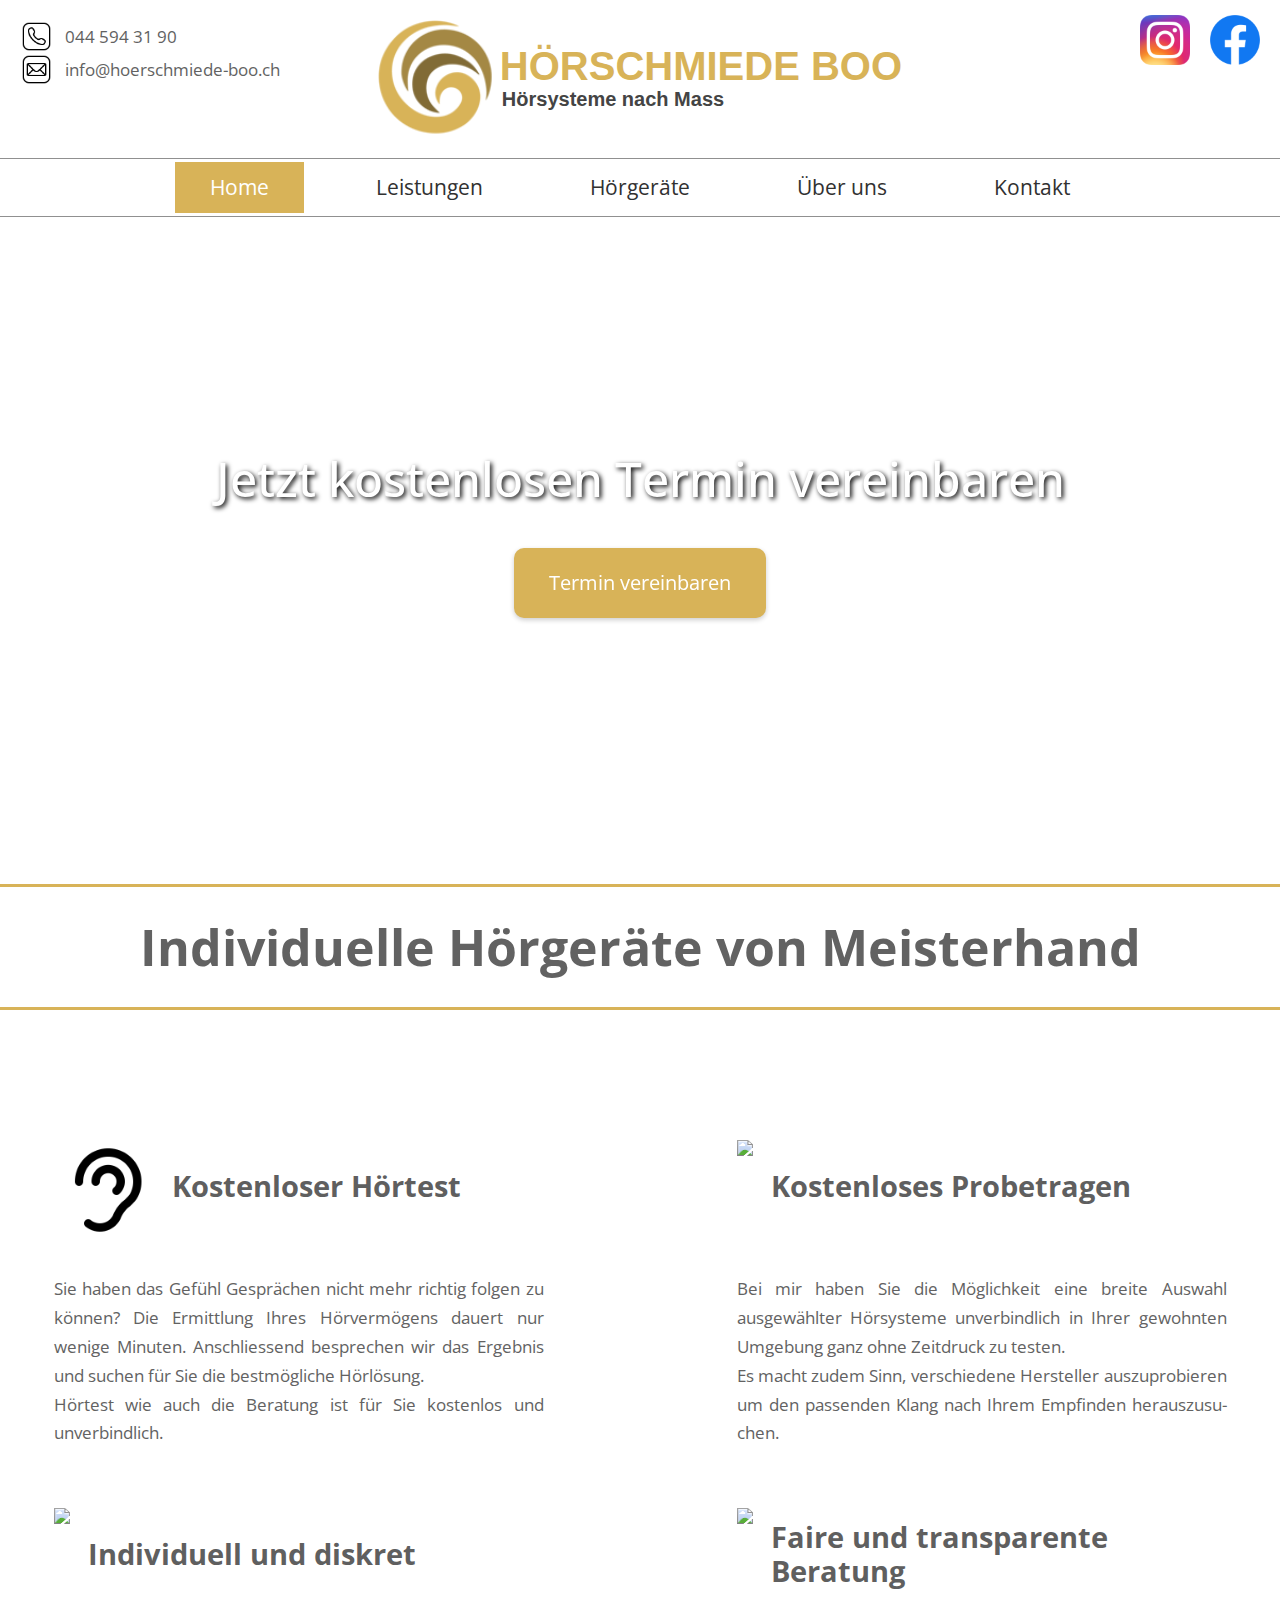
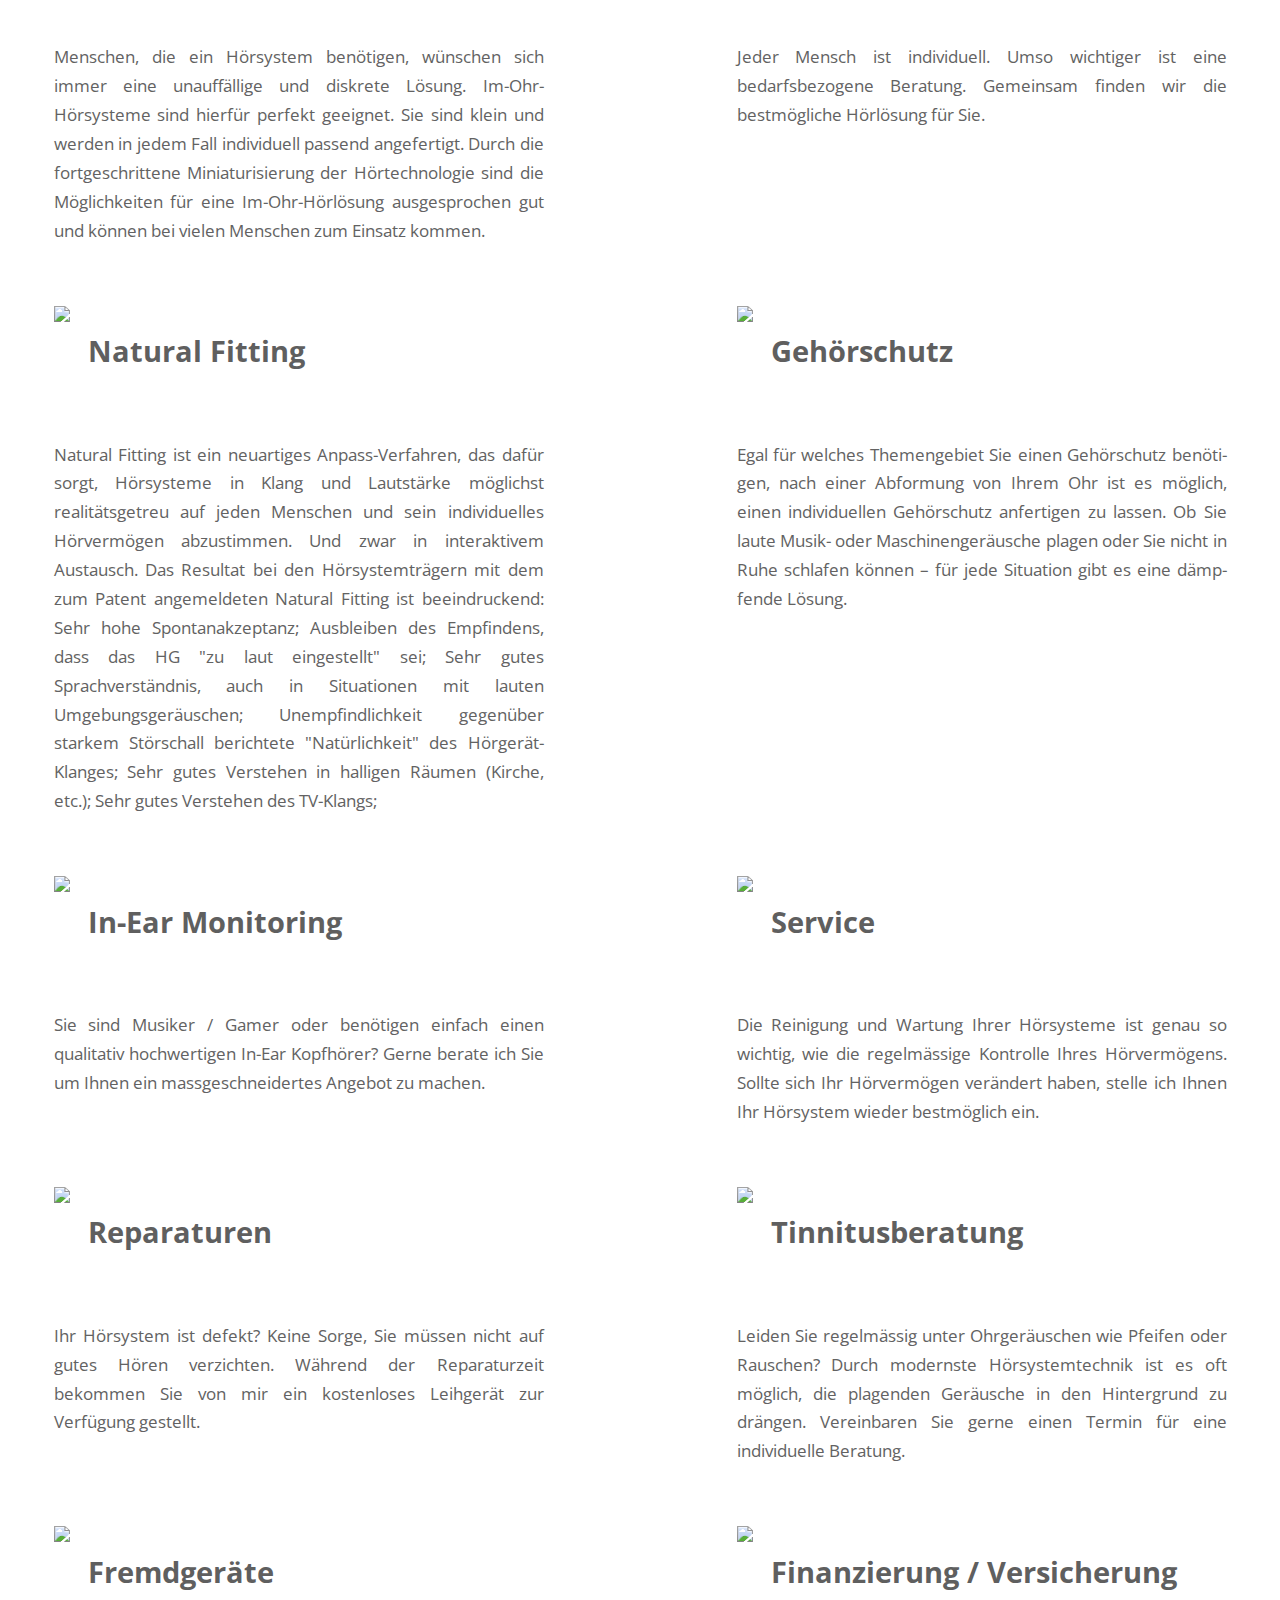
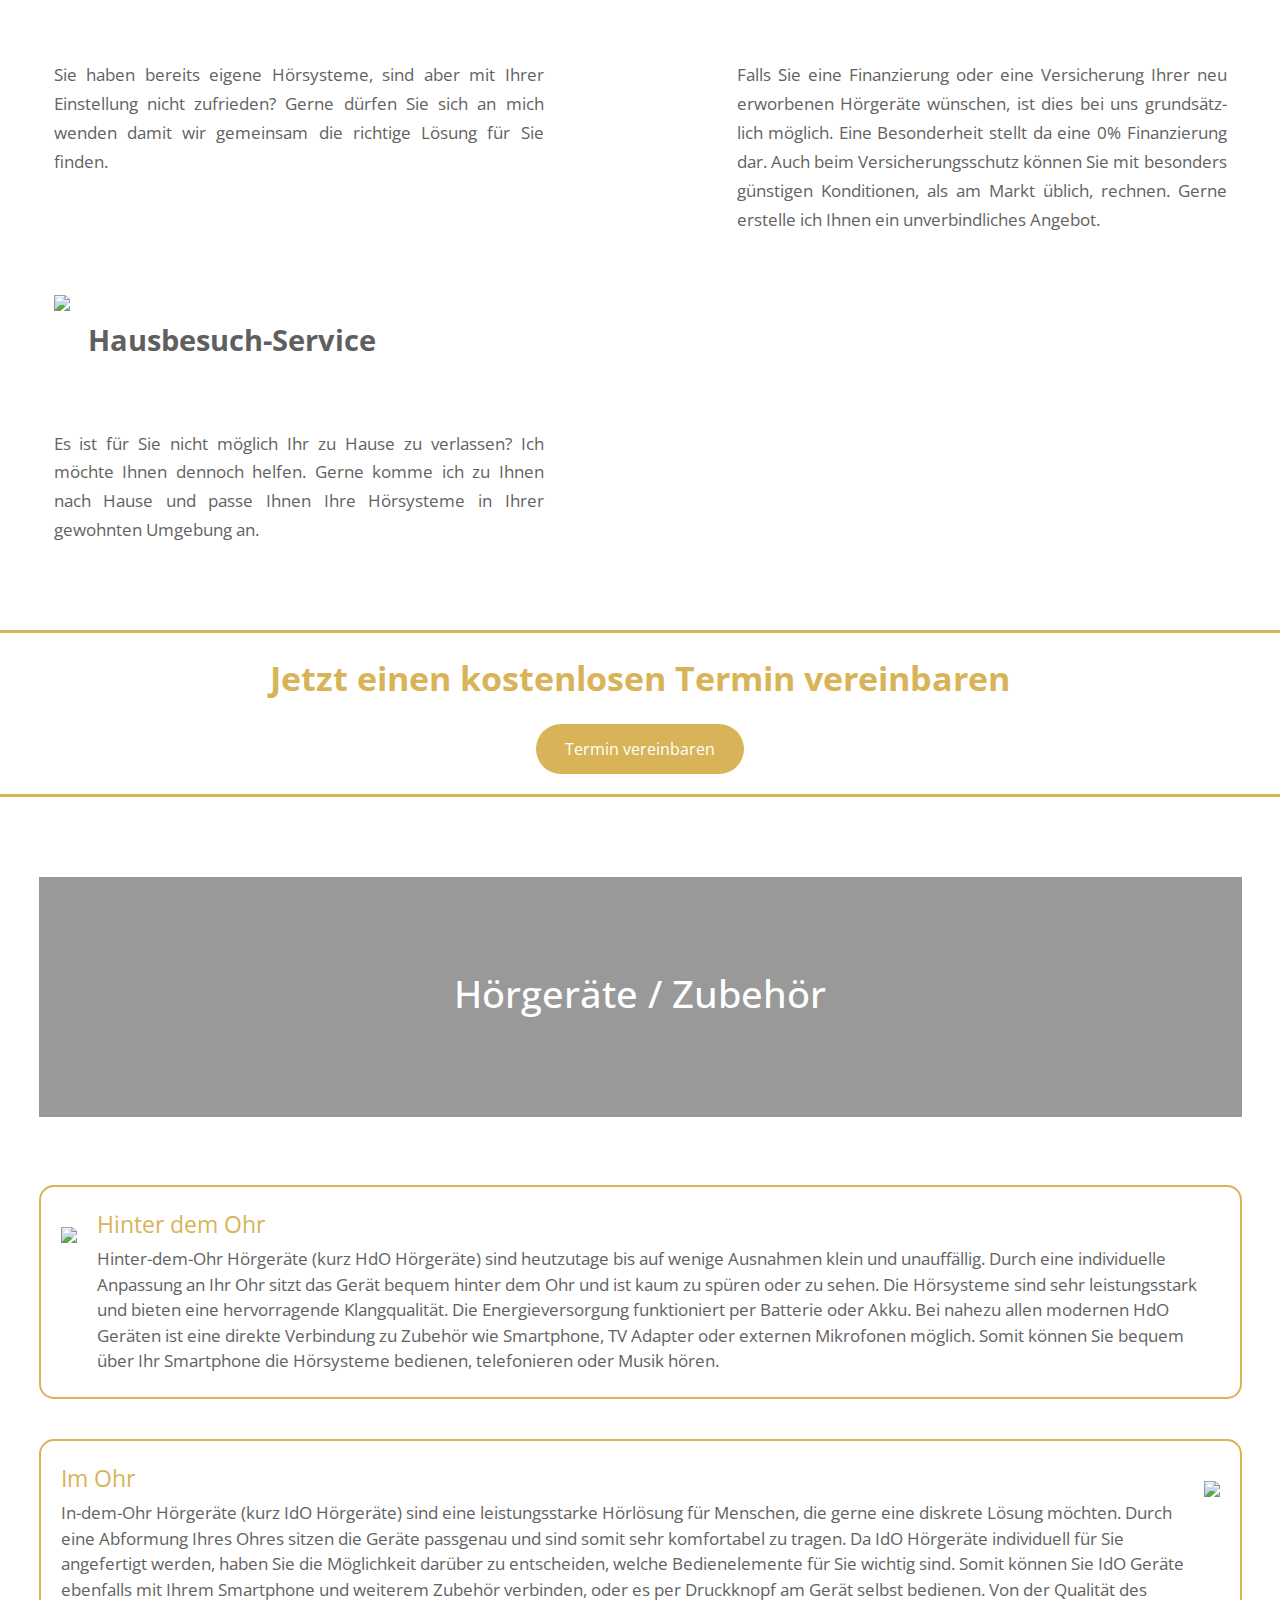
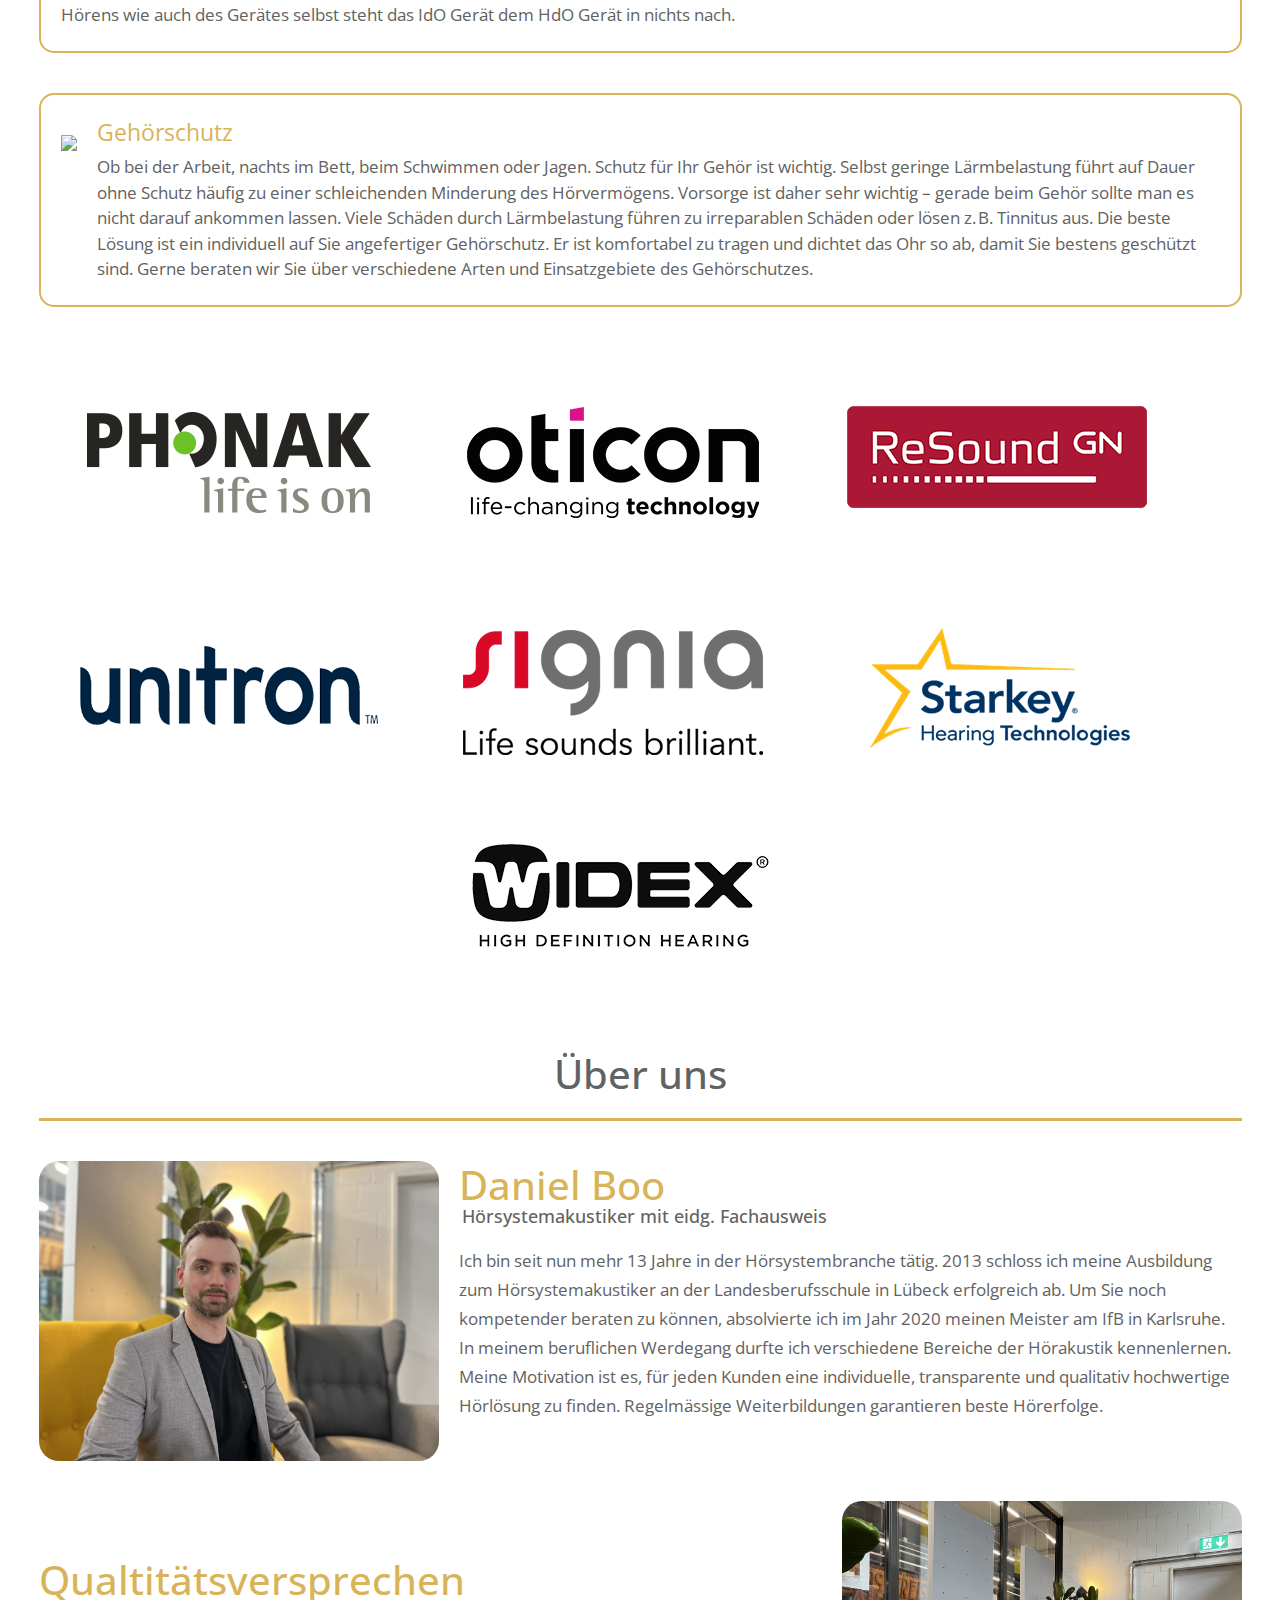
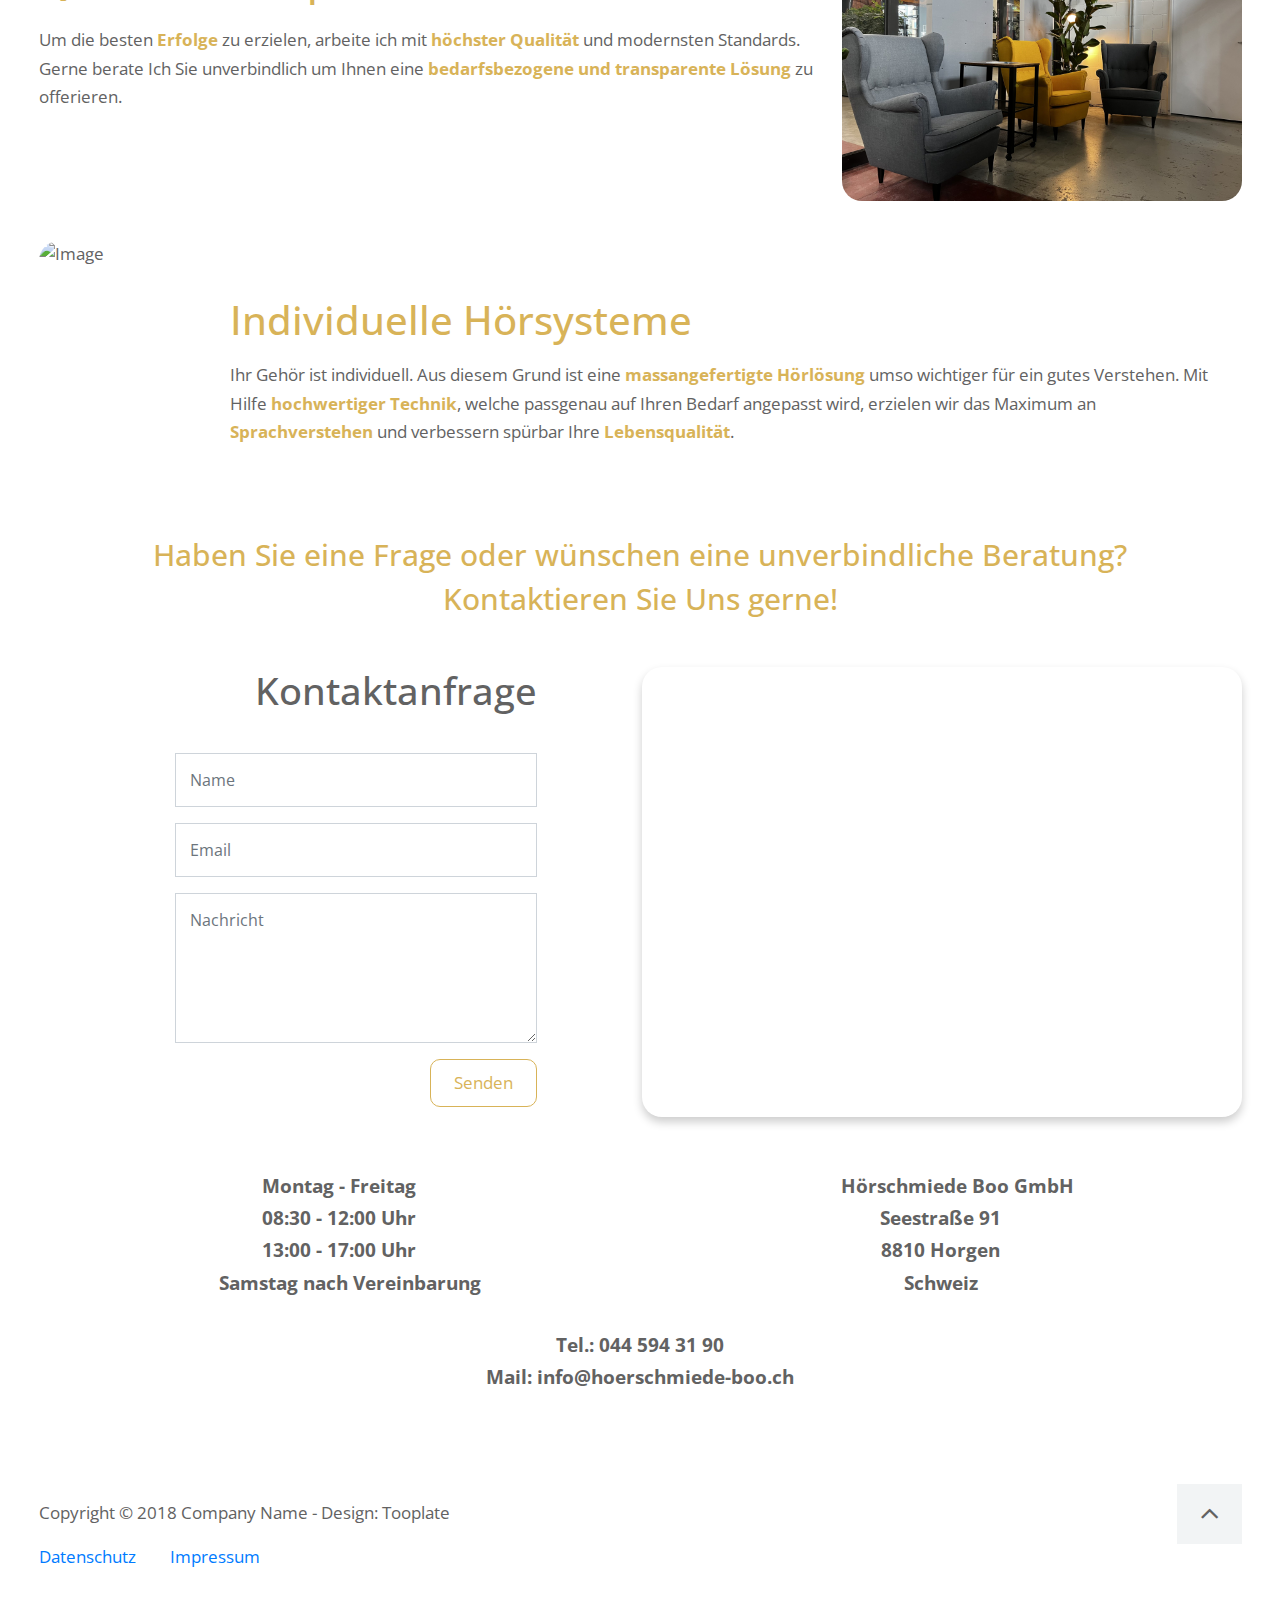
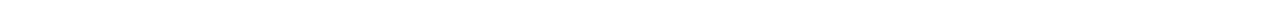
==== commit f66a9818: "Add video" ====
--- a/index.html
+++ b/index.html
@@ -100,7 +100,7 @@
                     <a class="nav-link" href="#activities">Hörgeräte</a>
                   </li>
                   <li class="nav-item">
-                    <a class="nav-link" href="#company">Über Uns</a>
+                    <a class="nav-link" href="#company">Über uns</a>
                   </li>
                   <li class="nav-item">
                     <a class="nav-link" href="#contact">Kontakt</a>
@@ -138,7 +138,7 @@
 
       <!-- Video -->
       <video id="hero-vid" autoplay="" loop="" muted >
-        <source class="video" src="videos/Video.mp4" type="video/mp4" />
+        <source class="video" src="videos/Werbevideo (1).mp4" type="video/mp4" />
         Your browser does not support the video tag.
       </video>
     </section>
@@ -407,7 +407,7 @@
     </div>
     <section class="container tm-company-section" id="company">
       <h1 class="ueber-uns-text">
-        Über Uns
+        Über uns
       </h1>
       <div class="tm-company-img-container">
         <img class="daniel-img" src="img/daniel-boo.jpg" alt="Image" />
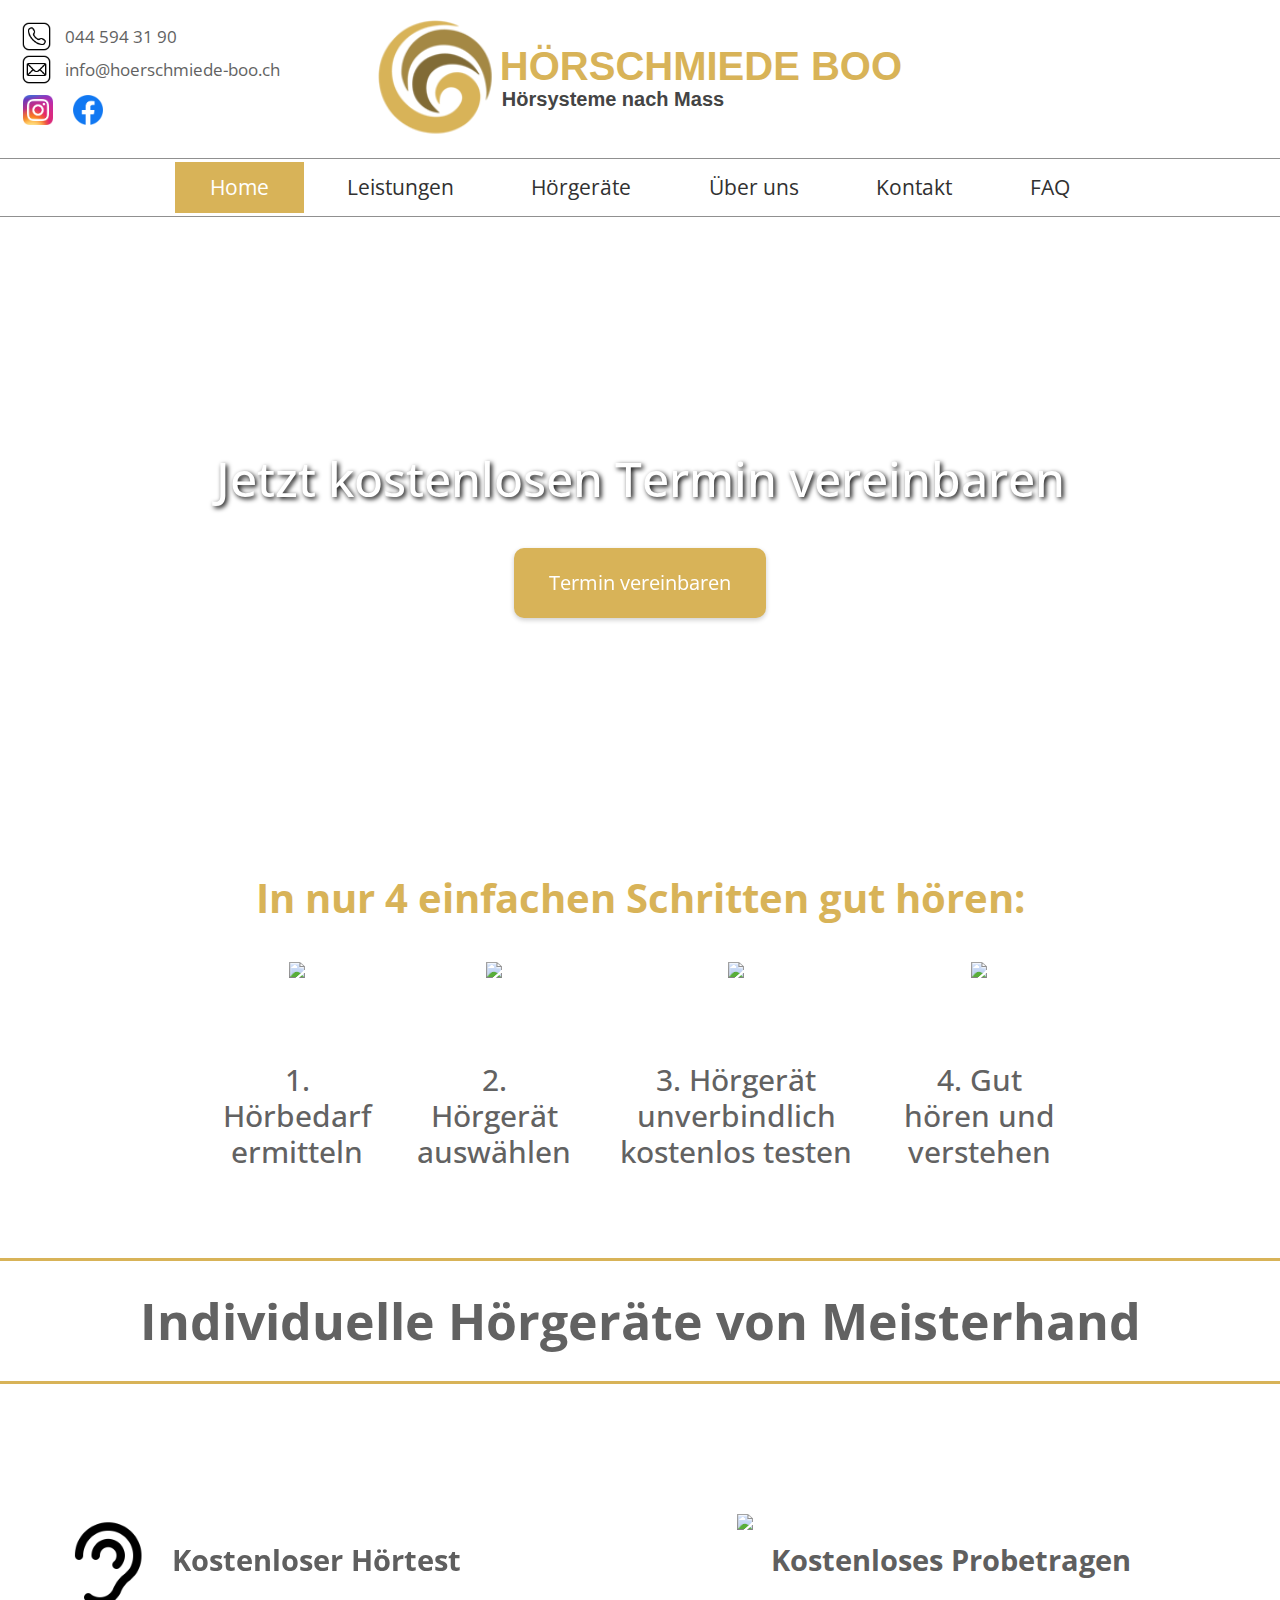
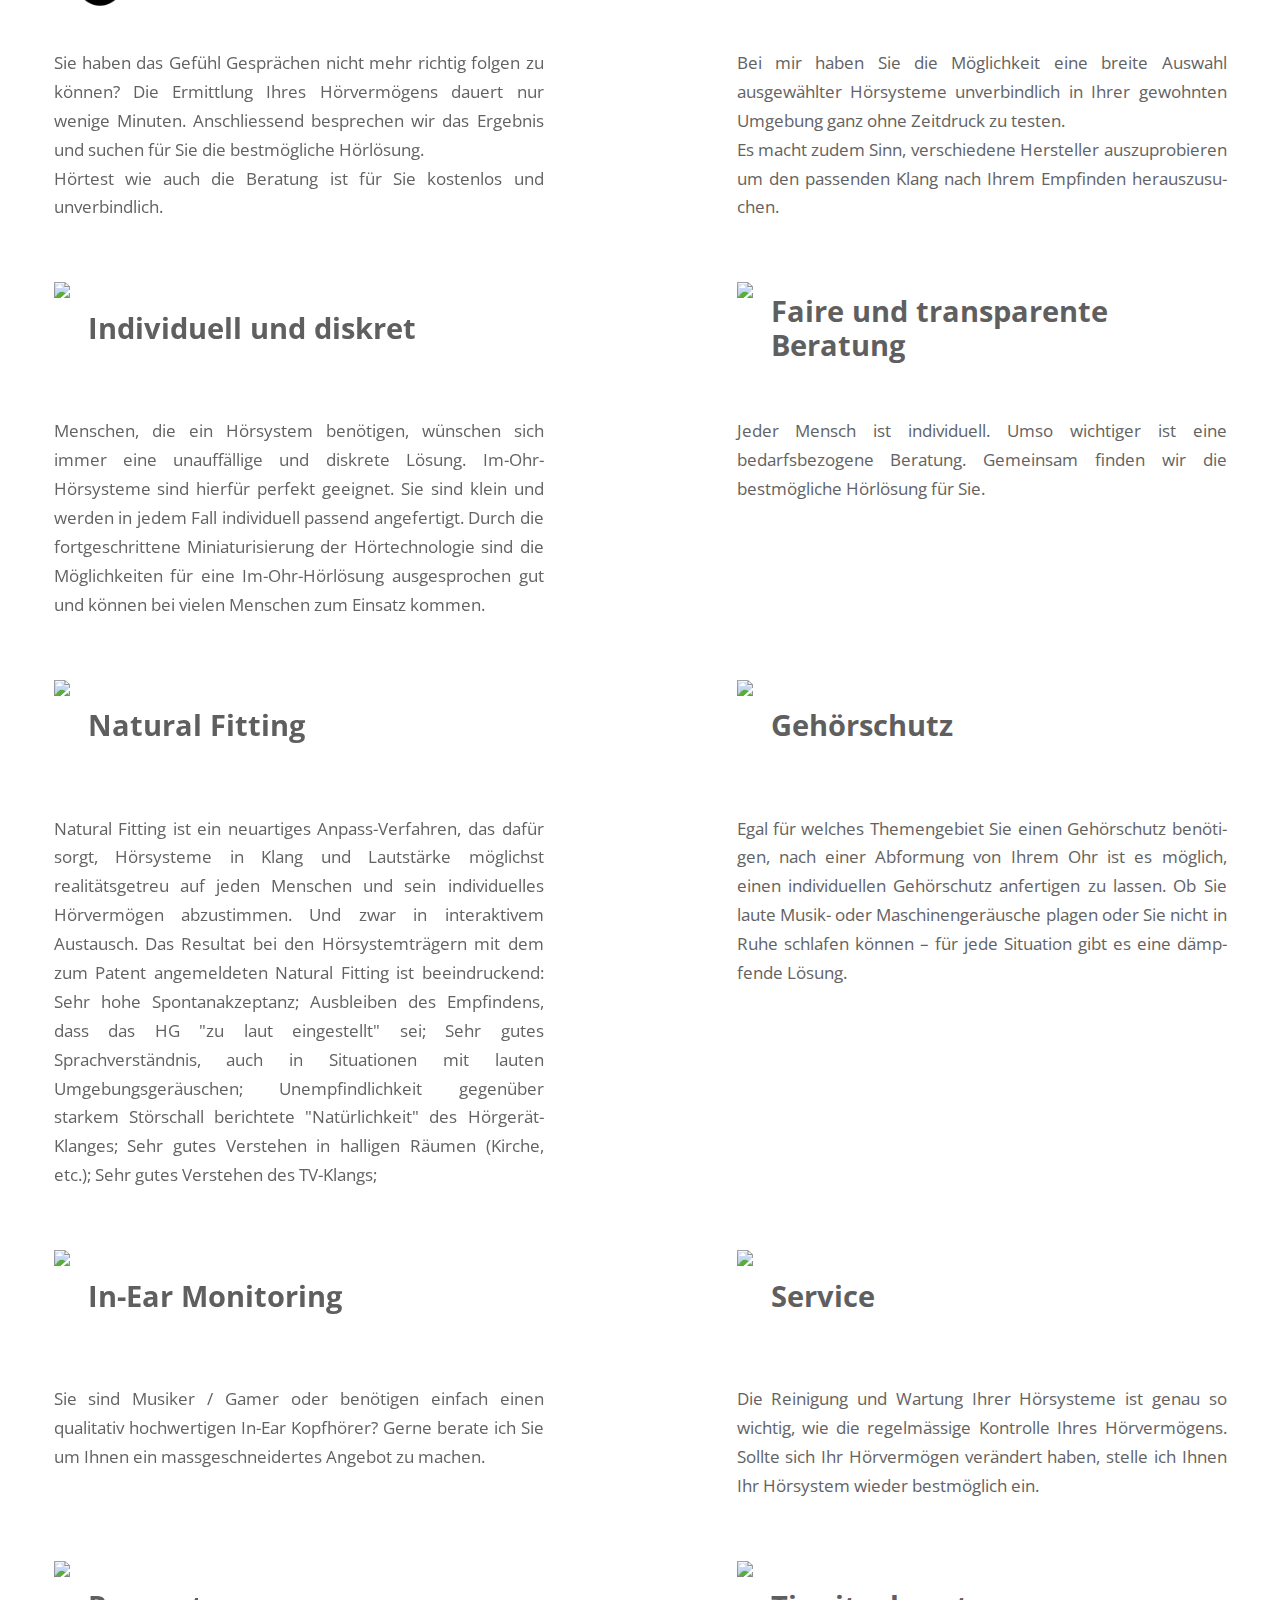
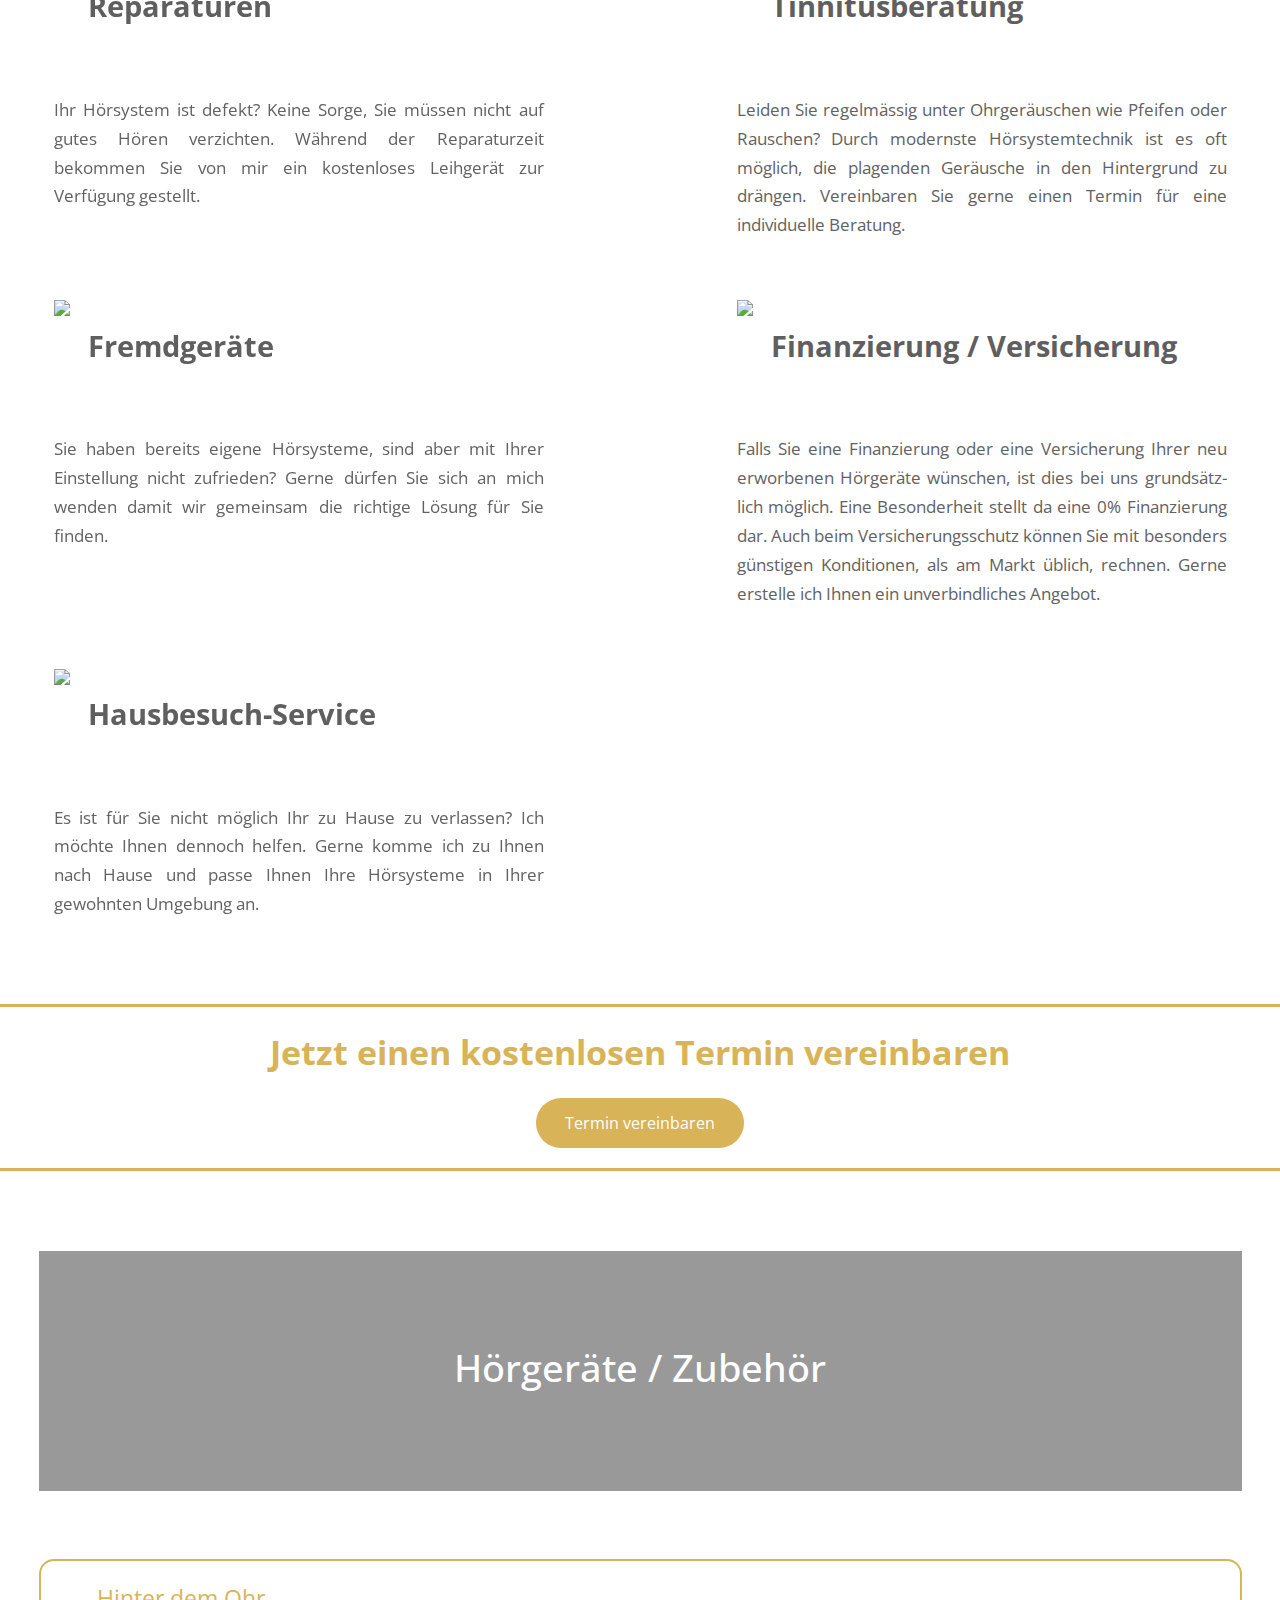
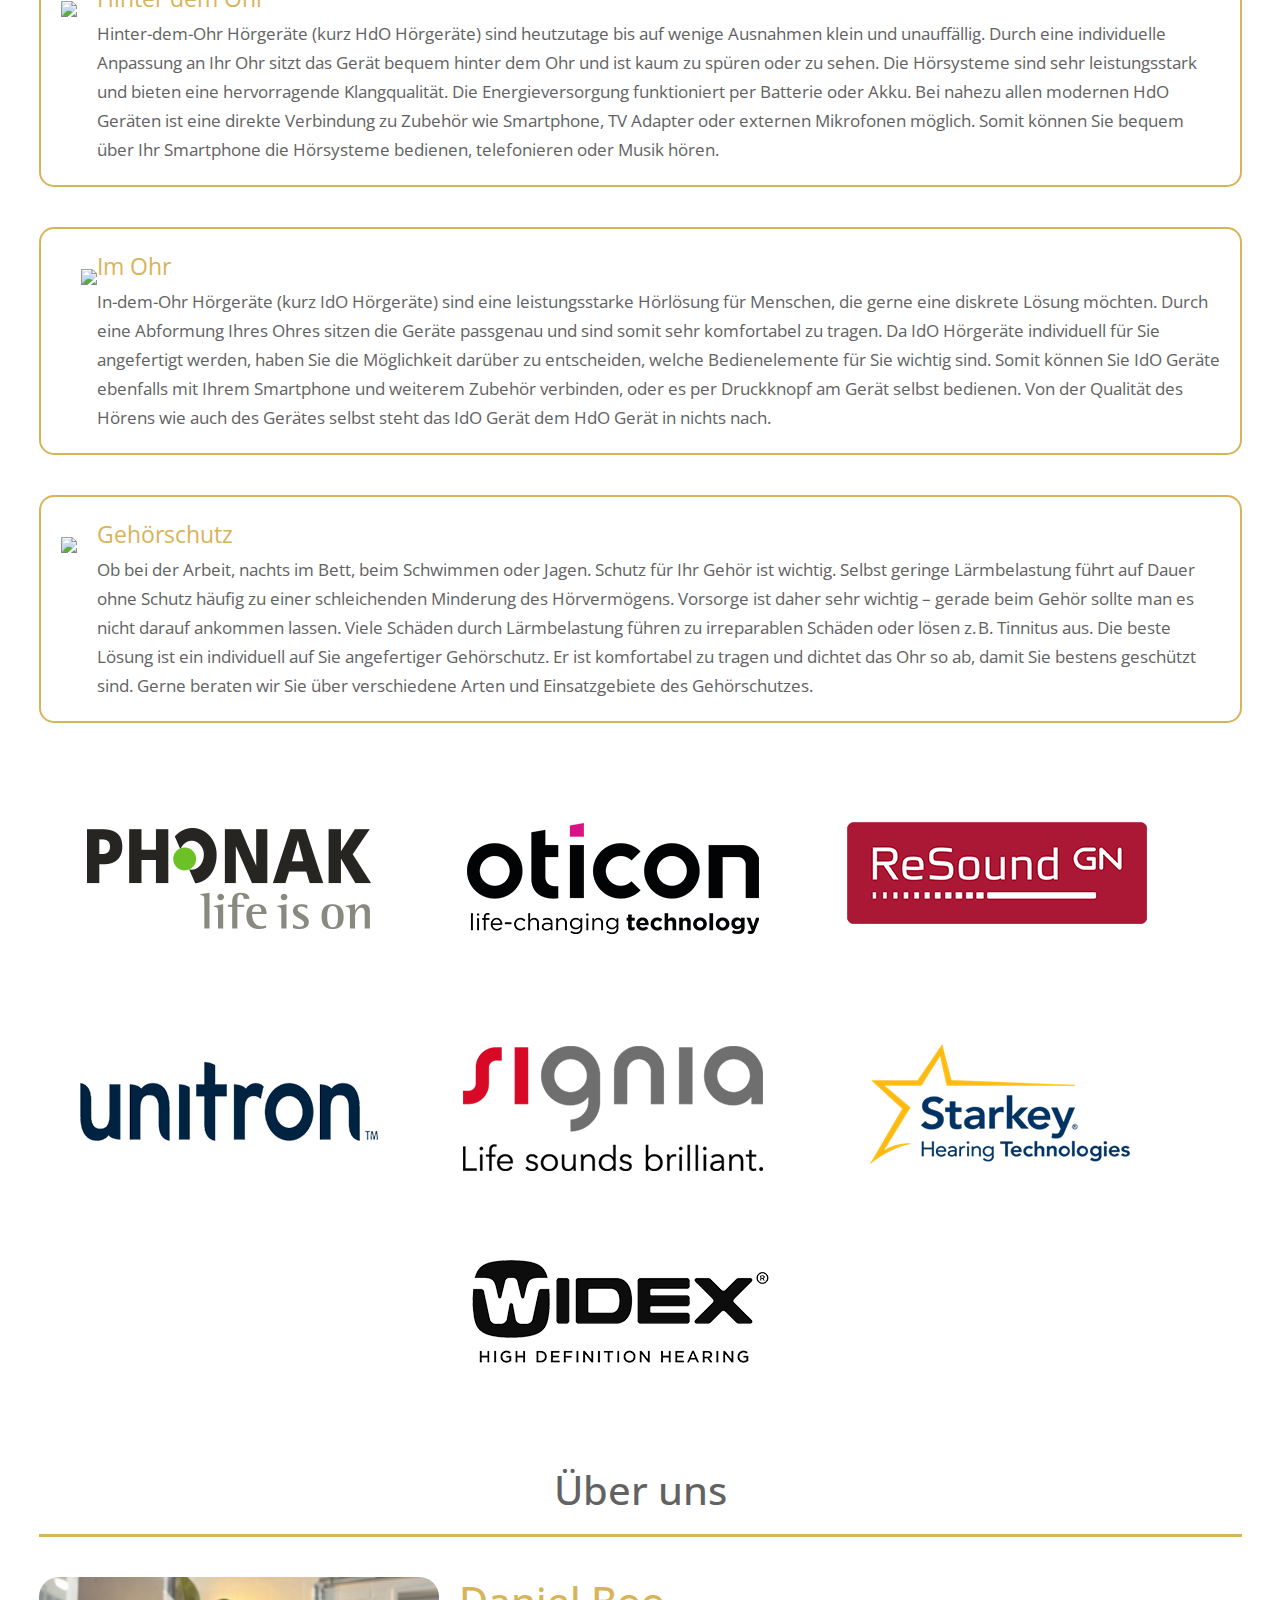
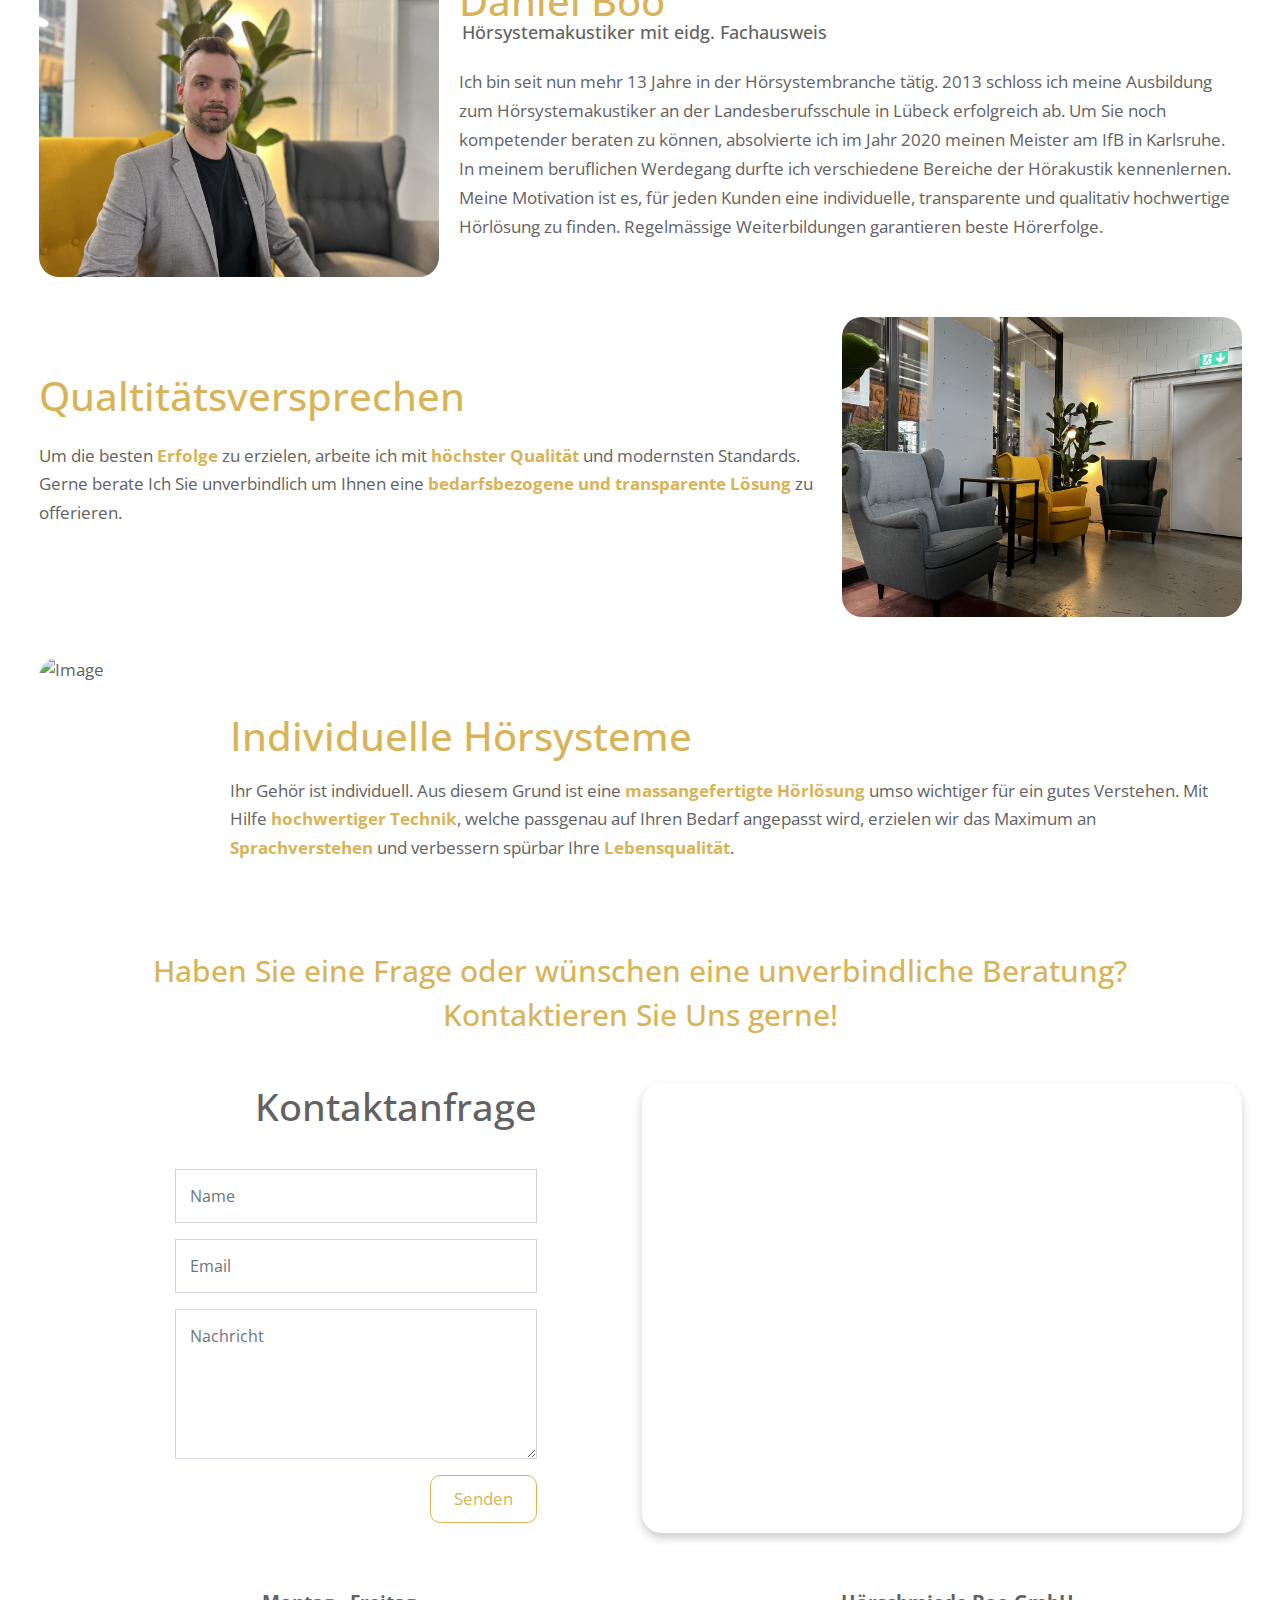
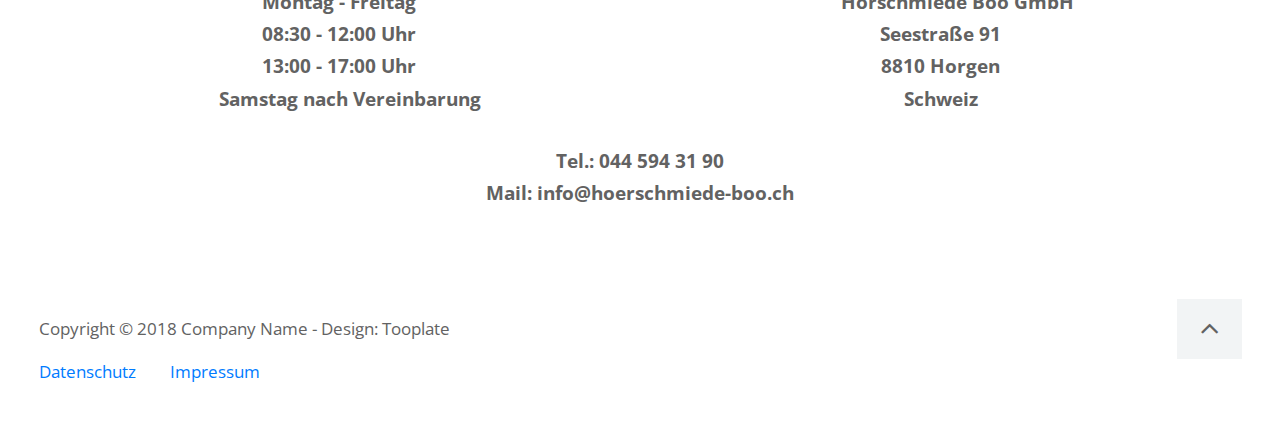
==== commit 41cc4208: "Add FAQ Page" ====
--- a/index.html
+++ b/index.html
@@ -21,7 +21,8 @@
     <link rel="stylesheet" href="css/carousel.css">
     <title>Hörschmiede Boo GmbH</title>
     <link rel="stylesheet" href="https://cdnjs.cloudflare.com/ajax/libs/font-awesome/4.7.0/css/font-awesome.min.css">
-    <link rel="stylesheet" href="css/datenschutz.css"
+    <link rel="stylesheet" href="css/datenschutz.css">
+    <link rel="icon" type="image/png" href="img/FooterUMini.png">
     
     <!--
     Tooplate 2111 Pro Line
@@ -40,7 +41,9 @@
             <h2 class="mass-text">Hörsysteme nach Mass</h2>
           </div>
         </div>
-      </div>
+        <img class="horgen-img" src="img/generatedtext.png">
+      </div>
+      
       <div class="social-media">
         <a href="https://www.instagram.com/hoerschmiede_boo/" target="_blank">
           <button  class="instagram-button">
@@ -53,8 +56,10 @@
           </button>
         </a>
       </div>
+
       <div class="infos">
         <div class="icon-container">
+          
           <img class="phone-icon" src="img/icons8-phone-100.png">
           <div class="phone-number">
             044 594 31 90
@@ -105,6 +110,11 @@
                   <li class="nav-item">
                     <a class="nav-link" href="#contact">Kontakt</a>
                   </li>
+                  <li class="nav-item">
+                    <a class="nav-link external" href="faq.html" target="_blank">
+                      FAQ
+                    </a>
+                  </li>
 
                 </ul>
               </div>
@@ -118,19 +128,25 @@
 
     <section class="tm-banner-section" id="tmVideoSection">
       <div class="container tm-banner-text-container">
+        
         <div class="row">
           <div class="col-12">
             <header>
               <h2 class="tm-banner-title">Jetzt kostenlosen Termin vereinbaren</h2>
-              <button class="termin-button">
-                Termin vereinbaren
-              </button>
+              <a target="_blank" href="https://suisse1.amparex.net/amparex/web/selfservice/onlinetp/s0pqyszbg2yhqndoi6tgalrvhgggdot0hdktwnbtq9u=/resourcetp/0182f3a0-9a74-0000-0571-1C697A9F8F3A">
+                        <button  class="termin-button">
+                          Termin vereinbaren            
+                        </button>
+                </a>
+
               <!--
               <p class="mx-auto tm-banner-subtitle">
                 The video background has a parallax effect. This is fluid and
                 full-width.
               </p>
+
               -->
+              
             </header>
           </div>
         </div>
@@ -138,11 +154,45 @@
 
       <!-- Video -->
       <video id="hero-vid" autoplay="" loop="" muted >
-        <source class="video" src="videos/Werbevideo (1).mp4" type="video/mp4" />
+        <source class="video" src="videos/Werbevideo2.mp4" type="video/mp4" />
         Your browser does not support the video tag.
       </video>
+      
     </section>
+    <a target="_blank" href="https://suisse1.amparex.net/amparex/web/selfservice/onlinetp/s0pqyszbg2yhqndoi6tgalrvhgggdot0hdktwnbtq9u=/resourcetp/0182f3a0-9a74-0000-0571-1C697A9F8F3A">
+      <img class="werbung-video-img" src="img/WerbungVideo (1).png">
+    </a>
+    
     <!-- Features -->
+    <h1 class="vier-schritte-gut-hoeren">
+      In nur 4 einfachen Schritten gut hören:
+    </h1>
+    <div class="vier-schritte-container">
+      <div class="vier-schritte-sub-container">
+        <img class="vier-schritte-icons" src="img/icons8-gruppenaufgabe-100.png">
+        <h2>
+          1. Hörbedarf ermitteln
+        </h2>
+      </div>
+      <div class="vier-schritte-sub-container">
+        <img class="vier-schritte-icons" src="img/icons8-horgerat-100.png">
+        <h2>
+          2. Hörgerät auswählen
+        </h2>
+      </div>
+      <div class="vier-schritte-sub-container">
+        <img class="vier-schritte-icons" src="img/icons8-gehirn-100.png">
+        <h2>
+          3. Hörgerät unverbindlich kostenlos testen
+        </h2>
+      </div>
+      <div class="vier-schritte-sub-container">
+        <img class="vier-schritte-icons" src="img/icons8-glucklich-100.png">
+        <h2>
+          4. Gut hören und verstehen
+        </h2>
+      </div>
+    </div>
     <h1 class="title-top">
       Individuelle Hörgeräte von Meisterhand
     </h1>
@@ -316,9 +366,11 @@
       <div class="termin-text-main">
         Jetzt einen kostenlosen Termin vereinbaren
       </div>
-      <button class="termin-button-main">
-        Termin vereinbaren
-      </button>
+      <a target="_blank" href="https://suisse1.amparex.net/amparex/web/selfservice/onlinetp/s0pqyszbg2yhqndoi6tgalrvhgggdot0hdktwnbtq9u=/resourcetp/0182f3a0-9a74-0000-0571-1C697A9F8F3A">
+        <button class="termin-button-main">
+          Termin vereinbaren
+        </button>
+      </a>
     </div>
 
     <!-- Hörgeräte -->
@@ -327,7 +379,7 @@
         <div class="col-12">
           <div class="tm-parallax">
             <header class="tm-parallax-header">
-              <h2 class="">Hörgeräte / Zubehör </h2>
+              <h2 class="title-zubehoer">Hörgeräte / Zubehör </h2>
             </header>
           </div>
         </div>
@@ -339,7 +391,7 @@
             <div class="title-hinter-ohr">
               Hinter dem Ohr
             </div>
-            <div class="text-im-ohr">
+            <p class="text-im-ohr">
               Hinter-dem-Ohr Hörgeräte (kurz HdO Hörgeräte) sind heutzutage bis 
               auf wenige Ausnahmen klein und unauffällig. Durch eine individuelle 
               Anpassung an Ihr Ohr sitzt das Gerät bequem hinter dem Ohr und ist kaum 
@@ -348,17 +400,18 @@
               oder Akku. Bei nahezu allen modernen HdO Geräten ist eine direkte Verbindung 
               zu Zubehör wie Smartphone, TV Adapter oder externen Mikrofonen möglich. 
               Somit können Sie bequem über Ihr Smartphone die Hörsysteme bedienen, telefonieren oder Musik hören.
-            </div>
+            </p>
           </div>
         </div>
       </div>
       <div class="hoergeraete-container">
         <div class="hoergeraet-block">
+          <img class="im-ohr-img" src="img/ImOhr.png">
           <div>
             <div class="title-hinter-ohr">
               Im Ohr
             </div>
-            <div class="text-im-ohr">
+            <p class="text-im-ohr">
               In-dem-Ohr Hörgeräte (kurz IdO Hörgeräte) sind eine leistungsstarke Hörlösung für Menschen, 
               die gerne eine diskrete Lösung möchten. Durch eine Abformung Ihres Ohres sitzen die Geräte 
               passgenau und sind somit sehr komfortabel zu tragen. Da IdO Hörgeräte individuell für Sie 
@@ -366,9 +419,9 @@
               für Sie wichtig sind. Somit können Sie IdO Geräte ebenfalls mit Ihrem Smartphone und weiterem 
               Zubehör verbinden, oder es per Druckknopf am Gerät selbst bedienen. Von der Qualität des Hörens 
               wie auch des Gerätes selbst steht das IdO Gerät dem HdO Gerät in nichts nach.
-            </div>
-          </div>
-          <img class="im-ohr-img" src="img/ImOhr.png">
+            </p>
+          </div>
+          
         </div>
       </div>
       <div class="hoergeraete-container">
@@ -378,7 +431,7 @@
             <div class="title-hinter-ohr">
               Gehörschutz
             </div>
-            <div class="text-im-ohr">
+            <p class="text-im-ohr">
               Ob bei der Arbeit, nachts im Bett, beim Schwimmen oder Jagen. 
               Schutz für Ihr Gehör ist wichtig. Selbst geringe Lärmbelastung führt auf 
               Dauer ohne Schutz häufig zu einer schleichenden Minderung des Hörvermögens. 
@@ -388,7 +441,7 @@
               auf Sie angefertiger Gehörschutz. Er ist komfortabel zu tragen und dichtet 
               das Ohr so ab, damit Sie bestens geschützt sind. Gerne beraten wir Sie über 
               verschiedene Arten und Einsatzgebiete des Gehörschutzes.
-            </div>
+            </p>
           </div>
         </div>
       </div>
@@ -418,7 +471,7 @@
           <h2 class="fachausweis-text">
             Hörsystemakustiker mit eidg. Fachausweis
           </h2>
-          <p>
+          <p class="quali-text">
             Ich bin seit nun mehr 13 Jahre in der Hörsystembranche tätig. 2013 schloss 
             ich meine Ausbildung zum Hörsystemakustiker an der Landesberufsschule in Lübeck erfolgreich ab.
             Um Sie noch kompetender beraten zu können, absolvierte ich im Jahr 2020 meinen Meister am IfB in Karlsruhe.
@@ -441,7 +494,7 @@
             <span class="text-decoration">bedarfsbezogene und transparente Lösung</span> zu offerieren.
           </p>
         </div>
-        <img class="room-img" src="img/raum.jpeg" alt="Image"/>
+        <img class="room-img" src="img/raum.jpeg" />
       </div>
 
       <div class="tm-company-img-container">
@@ -587,6 +640,13 @@
     <!-- Single Page Nav plugin works with this version of jQuery -->
     <script src="js/jquery.singlePageNav.min.js"></script>
     <script src="js/bootstrap.min.js"></script>
+    <script type="text/javascript">
+      var _iub = _iub || [];
+      _iub.csConfiguration = {"consentOnContinuedBrowsing":false,"enableTcf":true,"floatingPreferencesButtonDisplay":"bottom-right","invalidateConsentWithoutLog":true,"lang":"de","perPurposeConsent":true,"whitelabel":false,"cookiePolicyId":47220464,"siteId":2814454, "banner":{ "acceptButtonColor":"#C7A658","acceptButtonDisplay":true,"backgroundColor":"#262628","closeButtonDisplay":false,"customizeButtonDisplay":true,"explicitWithdrawal":true,"fontSizeBody":"16px","listPurposes":true,"Logo Weiss.PNG":"www.hoerschmiede-boo.ch","position":"bottom","rejectButtonDisplay":true }};
+      </script>
+      <script type="text/javascript" src="//cdn.iubenda.com/cs/tcf/stub-v2.js"></script>
+      <script type="text/javascript" src="//cdn.iubenda.com/cs/tcf/safe-tcf-v2.js"></script>
+      <script type="text/javascript" src="//cdn.iubenda.com/cs/iubenda_cs.js" charset="UTF-8" async></script>
     <script>
       /**
        * detect IE
--- a/css/main.css
+++ b/css/main.css
@@ -7,13 +7,34 @@
 .tm-page-header {
   margin-bottom: 50px;
 }
+.werbung-video-img {
+  height: 750px;
+  position: absolute;
+  bottom: -150px;
+  right: -100px;
+  z-index: 1100;
+}
+.horgen-img {
+  height: 70px;
+  position: absolute;
+  top: 50px;
+  right: -250px;
+}
+
+@media (max-width: 1700px) {
+  .werbung-video-img {
+    opacity: 0;
+  }
+  .horgen-img {
+    opacity: 0;
+  }
+}
 .right-side-title {
   font-family: Helveitca, Arial;
   display: flex;
   flex-direction: column;
   font-weight: bold;
   align-items: flex-start;
-  
 }
 .mass-text {
   font-size: 20px;
@@ -45,7 +66,7 @@
   text-align: center;
   padding: auto;
   font-weight: bold;
-  margin-top: 50px;
+  margin-top: 80px;
   font-size: 50px;
   z-index: 300;
   border: solid;
@@ -251,6 +272,12 @@
   top: 20px;
   left: 20px;
 }
+@media (max-width: 1100px) {
+  .infos,
+  .social-media {
+    opacity: 0;
+  }
+}
 .icon-container {
   display: flex;
   text-align: center;
@@ -308,6 +335,290 @@
 .samstag {
   margin-left: -20px;
 }
+.vier-schritte-container {
+  display: flex;
+  flex-direction: row;
+  justify-content: space-between;
+  margin-right: auto;
+  margin-left: auto;
+  padding-left: 200px;
+  padding-right: 200px;
+
+}
+.vier-schritte-sub-container {
+  display: flex;
+  flex-direction: column;
+  justify-content: center;
+  align-items: center;
+  text-align: center;
+  padding-left: 23px;
+  padding-right: 23px;
+}
+.vier-schritte-sub-container h2 {
+  font-size: 30px;
+}
+.vier-schritte-icons {
+  height: 80px;
+  align-items: center;
+  text-align: center;
+  margin-bottom: 20px;
+  white-space: nowrap;
+}
+@media (max-width: 1100px) {
+  .vier-schritte-container {
+    padding-left: 20px;
+    padding-right: 20px;
+  }
+  .vier-schritte-icons {
+    height: 50px ;
+  }
+  .vier-schritte-sub-container h2 {
+    font-size: 20px;
+  }
+}
+.vier-schritte-gut-hoeren {
+  display: flex;
+  flex: auto;
+  align-items: center;
+  justify-content: center;
+  text-align: center;
+  margin-top: 40px;
+  color: #D8B358;
+  font-weight: bold;
+  margin-bottom: 40px;
+}
+/* Smartphone */
+@media (max-width: 700px) {
+  .vier-schritte-container {
+    display: inline-block;
+    padding: 10px;
+  }
+  .tm-feature-block {
+    width: auto;
+    margin-left: 10px;
+    margin-right: 10px;
+  }
+  .termin-text-main {
+    text-align: center;
+  }
+  .hoergeraet-block {
+    display: block;
+  }
+  .im-ohr-img,
+  .hinter-ohr-img {
+    height: 90px;
+    margin-top: 0;
+  }
+  .im-ohr-img {
+    margin-bottom: 10px;
+  }
+  .brand-img {
+    height: 120px;
+    padding: 10px;
+  }
+  .widex-img {
+    height: 120px;
+    align-items: center;
+    justify-content: center;
+    margin-left: auto;
+    margin-right: auto;
+  }
+  .title-zubehoer {
+    font-size: 27px;
+  }
+  .tm-company-img-container img {
+    display: inline-block;
+    height: 300px;
+    margin-bottom: 30px;
+    align-items: center;
+    justify-content: center;
+    text-align: center;
+    margin-left: auto;
+    margin-right: auto;
+  }
+  .tm-company-img-container {
+    display: flex;
+    flex-direction: column;
+  }
+  .text-block-container,
+  .text-block-container2,
+  .text-block-container3 {
+    width: 350px;
+    justify-items: justify;
+    align-items: center;
+    justify-content: center;
+    margin-left: auto;
+    margin-right: auto;
+  }
+  .text-block-container2 {
+    margin-bottom: 10px;
+  }
+  .quali-text,
+  .individuell-text,
+  .text-im-ohr {
+    text-align: justify;
+  }
+  .tm-contact-form-container,
+  .tm-contact-section {
+    width: 350px;
+    margin-left: auto;
+    margin-right: auto;
+    text-align: center;
+    justify-content: center;
+    max-width: 350px;
+  }
+  .tm-contact-header {
+    text-align: center;
+    justify-content: center;
+    margin-left: auto;
+    margin-right: auto;
+  }
+  .google-maps-location {
+    height: 350px;
+    width: 350px;
+    align-items: center;
+    justify-content: center;
+    margin-left: auto;
+    margin-right: auto;
+  }
+  .daniel-text {
+    font-size: 35px;
+  }
+  .fachausweis-text {
+    font-size: 18px;
+  }
+  .kontakt-daten {
+    display: flex;
+    flex-direction: column;
+  }
+  .logo-picture {
+    height: 90px;
+  }
+  .title-firma {
+    font-size: 25px;
+  }
+  .mass-text {
+    font-size: 16px;
+  }
+
+  @media (max-width: 500px) {
+    .vier-schritte-container {
+      display: inline-block;
+      padding: 10px;
+    }
+    .tm-feature-block {
+      width: auto;
+      margin-left: 15px;
+      margin-right: 15px;
+    }
+    .termin-text-main {
+      text-align: center;
+    }
+    .hoergeraet-block {
+      display: block;
+    }
+    .im-ohr-img,
+    .hinter-ohr-img {
+      height: 90px;
+      padding: 0;
+    }
+    .im-ohr-img {
+      margin-bottom: 10px;
+      margin-top: 0;
+    }
+    .brand-img {
+      height: 110px;
+      padding: 10px;
+      justify-content: center;
+      align-items: center;
+      margin-left: auto;
+      margin-right: auto;
+    }
+    .widex-img {
+      height: 110px;
+      align-items: center;
+      justify-content: center;
+      margin-left: auto;
+      margin-right: auto;
+    }
+    .tm-company-img-container img {
+      display: block;
+      height: 230px;
+      margin-bottom: 30px;
+      align-items: center;
+      justify-content: center;
+      text-align: center;
+      margin-left: auto;
+      margin-right: auto;
+    }
+    .tm-company-img-container {
+      display: block;
+    }
+    .text-block-container,
+    .text-block-container2,
+    .text-block-container3 {
+      width: 320px;
+      justify-items: justify;
+      align-items: center;
+      justify-content: center;
+      margin-left: auto;
+      margin-right: auto;
+    }
+    .text-block-container2 {
+      margin-bottom: 10px;
+    }
+    .daniel-text {
+      font-size: 33px;
+    }
+    .fachausweis-text {
+      font-size: 16px;
+    }
+    .quali-text,
+    .individuell-text,
+    .text-im-ohr {
+      text-align: justify;
+    }
+    .tm-contact-form-container,
+    .tm-contact-section {
+      width: 330px;
+      margin-left: auto;
+      margin-right: auto;
+      text-align: center;
+      justify-content: center;
+    }
+    .tm-company-img-container {
+
+    }
+    .tm-contact-header {
+      text-align: center;
+      justify-content: center;
+      margin-left: auto;
+      margin-right: auto;
+    }
+    .google-maps-location {
+      height: 350px;
+      width: 350px;
+      align-items: center;
+      justify-content: center;
+      margin-left: auto;
+      margin-right: auto;
+    }
+  
+    .kontakt-daten {
+      display: flex;
+      flex-direction: column;
+    }
+    .logo-picture {
+      height: 90px;
+    }
+    .title-firma {
+      font-size: 25px;
+    }
+    .mass-text {
+      font-size: 16px;
+    }
+  }
+}
 /*
 .container {
   z-index: 200;
--- a/css/icons.css
+++ b/css/icons.css
@@ -6,12 +6,12 @@
   height: 100px;
   width: 100px;
   position: absolute;
-  top: 15px;
-  right: 40px;
+  top: 95px;
+  left: 23px;
   display: flex;
 }
 .instagram-icon {
-  height: 50px;
+  height: 30px;
 }
 .instagram-button {
   background-color: white;
